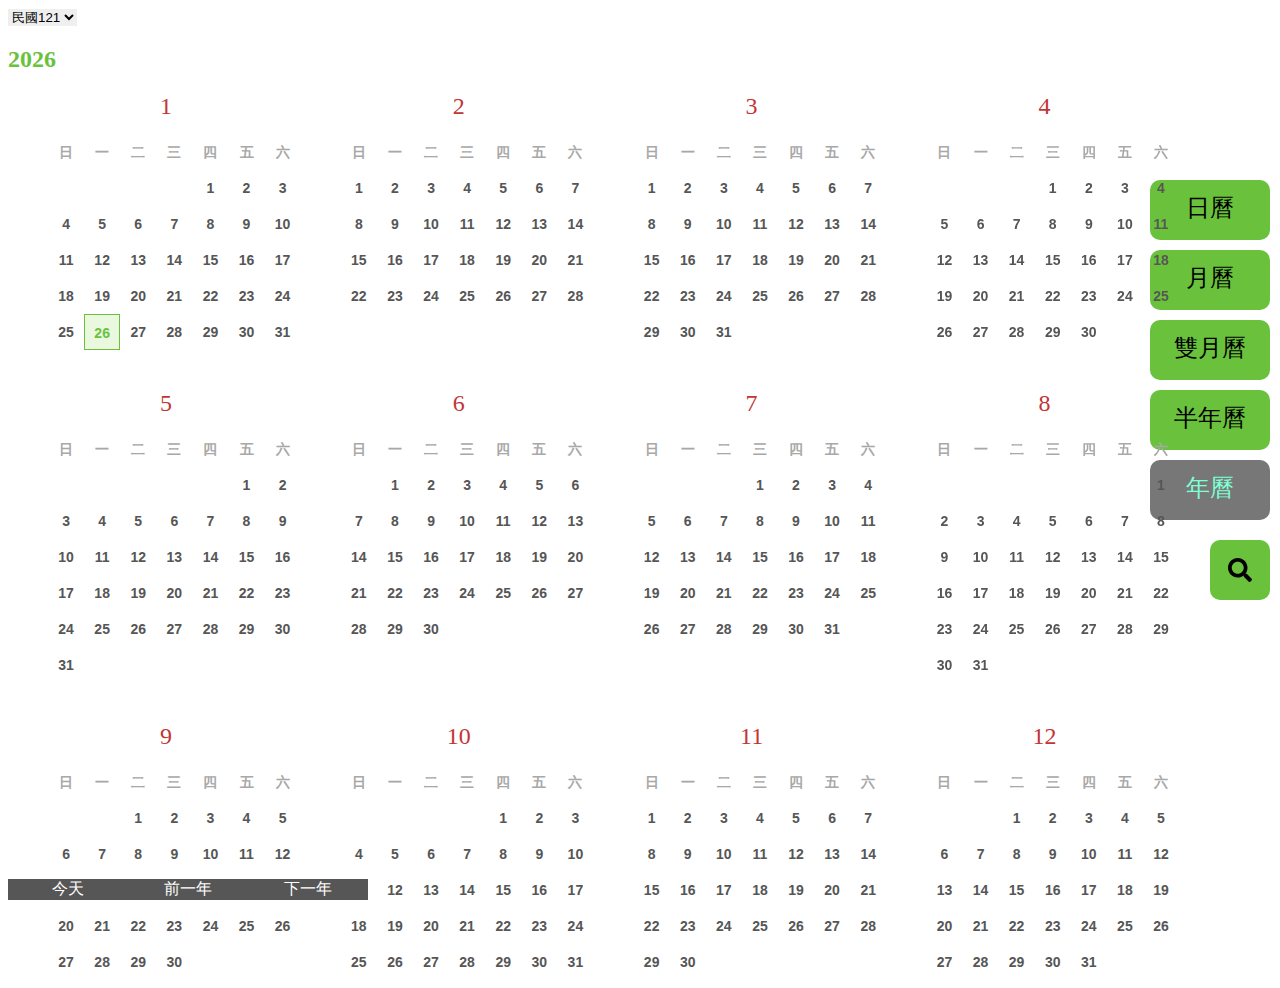
==== index.html @ 12a509c4 "Initial commit" ====
<!DOCTYPE html>
<html lang="en">

<head>
    <meta charset="UTF-8">
    <meta name="viewport" content="width=device-width, initial-scale=1.0">
    <meta http-equiv="X-UA-Compatible" content="ie=edge">

    <title>Document</title>
    <script src="jquery-3.3.1.min.js"></script>
    <style>
        .calendar {
            width: 100%;
            height: 100%;
            background: #fff;
            text-align: center;
        }

        .body-list ul {
            width: 100%;
            font-family: arial;
            font-weight: bold;
            font-size: 14px;
        }

        .body-list ul li {
            width: 14.28%;
            height: 36px;
            line-height: 36px;
            list-style-type: none;
            display: block;
            box-sizing: border-box;
            float: left;
            text-align: center;
        }

        .lightgrey {
            color: #a8a8a8;
            /*浅灰色*/
        }

        .darkgrey {
            color: #565656;
            /*深灰色*/
        }

        .green {
            color: #6ac13c;
            /*绿色*/
        }

        .greenbox {
            border: 1px solid #6ac13c;
            background: #e9f8df;
            /*浅绿色背景*/
        }

        select {
            border: 0px;

        }

        .title {
            display: flex;
            justify-content: space-between
        }

        .title_double {
            display: flex;
            justify-content: space-between
        }

        .title_half_year {
            display: flex;
            justify-content: space-between
        }

        .display_none {
            display: none !important;
        }

        .frame {
            height: 200px;
            width: 150px;
            background: #ccc;
        }

        .box_top {
            background: rgb(137, 137, 175);
            height: 20%;
            text-align: center;
            font-family: "微軟正黑體";
            cursor: pointer;

        }

        .box_top::before {
            content: '';
            display: inline-block;
            height: 100%;
            width: 0;
            vertical-align: middle;
        }

        .box_mid {
            height: 50%;
            text-align: center;
            font-size: 72px;
            font-family: "微軟正黑體";
            background: #b9b794;


        }

        .box_mid::before {
            content: '';
            display: inline-block;
            height: 100%;
            width: 0;
            vertical-align: middle;
        }

        .box_bottom {
            height: 30%;
            background: rgb(157, 177, 138);
            display: flex;
            justify-content: center;
            align-items: center;
            cursor: pointer;

        }

        .box_bottom img {
            height: 40px;
            cursor: pointer;

        }

        .close {
            display: none;
        }

        .pick {
            background: #565656;
            color: #fff;
        }

        .cannotuse {
            opacity: 0.1;
        }

        .shadowbox {
            position: absolute;
            top: 0;
            left: 0;
            background: #565656;
            width: 20px;
        }

        ul li {
            position: relative;
        }

        .btn {
            position: fixed;
            height: 60px;
            width: 120px;
            background: #6ac13c;
            text-align: center;
            border-radius: 10px;
            font-size: 24px;
            font-family: "微軟正黑體";
            cursor: pointer;
            right: 10px;


        }

        .btn::before {
            content: '';
            display: inline-block;
            height: 100%;
            width: 0;
            vertical-align: middle;

        }

        .btn_day {
            top: 180px;
        }

        .btn_month {
            top: 250px;
        }

        .btn_double_month {
            top: 320px
        }

        .btn_half_year {
            top: 390px
        }

        .btn_year {
            top: 460px
        }

        .flex {
            display: flex;
        }

        .btn_circle {
            border-radius: 50%;
            background: #879798;
            height: 30px;
            width: 30px;
            color: #fff;
            font-weight: 900;
            text-align: center;
            cursor: pointer;
        }

        .btn_circle::before {
            content: '';
            display: inline-block;
            height: 100%;
            width: 0;
            vertical-align: middle;

        }

        .on_selected {
            background: #777;
            color: aquamarine;
        }

        .font_bigger {
            font-size: 30px;
        }

        .flex_frame_year {
            display: grid;
            grid-template-columns: 20% 20% 20% 20%;
            grid-row-gap: 40px;
            /* 每列會有15px的間格 */
            grid-column-gap: 40px;
            /* 每行會有10px的間格 */
        }

        .flex_frame_half_year {
            display: grid;
            grid-template-columns: 25% 25% 25%;
            grid-row-gap: 40px;
            /* 每列會有15px的間格 */
            grid-column-gap: 40px;
            /* 每行會有10px的間格 */
        }

        .flex_frame_double_month {
            display: grid;
            grid-template-columns: 30% 30%;
            /* 每列會有15px的間格 */
            grid-column-gap: 40px;
            /* 每行會有10px的間格 */
        }

        .flex_frame_month {
            display: grid;
            grid-template-columns: 30%;
            grid-row-gap: 40px;
            /* 每列會有15px的間格 */
            grid-column-gap: 40px;
            /* 每行會有10px的間格 */
        }

        .function_area {
            position: fixed;
            bottom: 0;
        }

        a {
            width: 120px;
            display: block;
            float: left;
            background: #565656;
            text-align: center;
            text-decoration: none;
            color: #fff;
        }

        .frame {
            position: fixed;
            right: 10px;
            bottom: 0;

        }

        .month_style_all {
            display: block;
            margin-left: 25%;
            font-family: "微軟正黑體";
            font-size: 24px;
            color: rgb(194, 54, 54);
        }

        .btn img {
            display: block;
            position: absolute;
            top: 50%;
            left: 50%;
            height: 40%;
            transform: translate(-50%, -50%);

        }

        .btn_image {
            width: 60px;
            top: 60%;
        }
    </style>
</head>

<body>
    <div class="btn btn_day ">日曆</div>

    <div class="btn btn_month ">月曆</div>

    <div class="btn btn_double_month ">雙月曆</div>

    <div class="btn btn_half_year ">半年曆</div>

    <div class="btn btn_year on_selected">年曆</div>




    <div class="day_calendar close">
        <div class="day_year_output">1992</div>


        <div class="year_box flex">
            <div class="btn_circle prev_year_day">-</div>
            <div class="day_year font_bigger">1992</div>
            <div class="btn_circle next_year_day">+</div>

        </div>


        <div class="month_box flex">
            <div class="btn_circle prev_month_day">-</div>
            <div class="day_month font_bigger">12</div>
            <div class="btn_circle next_month_day">+</div>
        </div>
        <div class="day_box flex">
            <div class="btn_circle prev_day_day">-</div>
            <div class="day_date font_bigger">5</div>
            <div class="btn_circle next_day_day">+</div>
        </div>




        <div class="day_of_the_week">星期幾</div>




    </div>

    <div class="month_calendar close">
        <div class="title">
            <select id='myYear'></select>
            <select id='myMonth'></select>
            <h2 class="green small" id="calendar-year">Year</h2>


        </div>
        <div class="flex_frame_month">

            <div class="calendar">
                <div id="month_month_1" class="month_style_all">
                    1
                </div>
                <div class="body">
                    <div class="lightgrey body-list">
                        <ul>
                            <li>日</li>
                            <li>一</li>
                            <li>二</li>
                            <li>三</li>
                            <li>四</li>
                            <li>五</li>
                            <li>六</li>
                        </ul>
                    </div>
                    <div class="darkgrey body-list">
                        <ul id="days">
                        </ul>
                    </div>
                </div>
            </div>


        </div>
        <div class="function_area">
            <a href="" id="today">今天</a>

            <a href="" id="prev_week">前一週</a>
            <a href="" id="next_week">下一週</a>
            <a href="" id="prev">前一個月</a>
            <a href="" id="next">下一個月</a>
            <a href="" id="prev_year">前一年</a>
            <a href="" id="next_year">下一年</a>


        </div>


        <div class="frame">

            <div class="box_top">記數日期</div>

            <div class="box_mid cannotuse"></div>

            <div class="box_bottom cannotuse">
                <img src="trash-alt-solid.svg" alt="">
            </div>


        </div>


    </div>


    <div class="double_month_calendar close">


        <div class="title_double">
            <select id='myYear_double'></select>
            <select id='myMonth_double'></select>
            <h2 class="green small" id="calendar-year_double">Year</h2>


        </div>

        <div class="flex_frame_double_month">
            <div class="calendar">
                <div id="month_double_1" class="month_style_all">
                    1
                </div>
                <div class="body">
                    <div class="lightgrey body-list">
                        <ul>
                            <li>日</li>
                            <li>一</li>
                            <li>二</li>
                            <li>三</li>
                            <li>四</li>
                            <li>五</li>
                            <li>六</li>
                        </ul>
                    </div>
                    <div class="darkgrey body-list">
                        <ul id="days_double_1">
                        </ul>
                    </div>
                </div>
            </div>

            <div class="calendar">
                <div id="month_double_2" class="month_style_all">
                    1
                </div>
                <div class="body">
                    <div class="lightgrey body-list">
                        <ul>
                            <li>日</li>
                            <li>一</li>
                            <li>二</li>
                            <li>三</li>
                            <li>四</li>
                            <li>五</li>
                            <li>六</li>
                        </ul>
                    </div>
                    <div class="darkgrey body-list">
                        <ul id="days_double_2">
                        </ul>
                    </div>
                </div>
            </div>



        </div>



        <div class="function_area">
            <a href="" id="today_double">今天</a>


            <a href="" id="prev_double">前一個月</a>
            <a href="" id="next_double">下一個月</a>
            <a href="" id="prev_year_double">前一年</a>
            <a href="" id="next_year_double">下一年</a>
        </div>

    </div>












    <div class="half_year_calendar close">
        <div class="title_half_year">
            <select id='myYear_half_year'></select>
            <select id='myMonth_half_year'></select>
            <h2 class="green small" id="calendar-year_half_year">Year</h2>


        </div>

        <div class="flex_frame_half_year">
            <div class="btn btn_image">
                <img src="search-solid.svg" alt="">
            </div>
            <div class="calendar">
                <div id="month_half_years_1" class="month_style_all">
                    1
                </div>
                <div class="body">
                    <div class="lightgrey body-list">
                        <ul>
                            <li>日</li>
                            <li>一</li>
                            <li>二</li>
                            <li>三</li>
                            <li>四</li>
                            <li>五</li>
                            <li>六</li>
                        </ul>
                    </div>
                    <div class="darkgrey body-list">
                        <ul id="days_half_year_1">
                        </ul>
                    </div>
                </div>
            </div>

            <div class="calendar">
                <div id="month_half_years_2" class="month_style_all">
                    1
                </div>
                <div class="body">
                    <div class="lightgrey body-list">
                        <ul>
                            <li>日</li>
                            <li>一</li>
                            <li>二</li>
                            <li>三</li>
                            <li>四</li>
                            <li>五</li>
                            <li>六</li>
                        </ul>
                    </div>
                    <div class="darkgrey body-list">
                        <ul id="days_half_year_2">
                        </ul>
                    </div>
                </div>
            </div>
            <div class="calendar">
                <div id="month_half_years_3" class="month_style_all">
                    1
                </div>
                <div class="body">
                    <div class="lightgrey body-list">
                        <ul>
                            <li>日</li>
                            <li>一</li>
                            <li>二</li>
                            <li>三</li>
                            <li>四</li>
                            <li>五</li>
                            <li>六</li>
                        </ul>
                    </div>
                    <div class="darkgrey body-list">
                        <ul id="days_half_year_3">
                        </ul>
                    </div>
                </div>
            </div>
            <div class="calendar">
                <div id="month_half_years_4" class="month_style_all">
                    1
                </div>
                <div class="body">
                    <div class="lightgrey body-list">
                        <ul>
                            <li>日</li>
                            <li>一</li>
                            <li>二</li>
                            <li>三</li>
                            <li>四</li>
                            <li>五</li>
                            <li>六</li>
                        </ul>
                    </div>
                    <div class="darkgrey body-list">
                        <ul id="days_half_year_4">
                        </ul>
                    </div>
                </div>
            </div>
            <div class="calendar">
                <div id="month_half_years_5" class="month_style_all">
                    1
                </div>
                <div class="body">
                    <div class="lightgrey body-list">
                        <ul>
                            <li>日</li>
                            <li>一</li>
                            <li>二</li>
                            <li>三</li>
                            <li>四</li>
                            <li>五</li>
                            <li>六</li>
                        </ul>
                    </div>
                    <div class="darkgrey body-list">
                        <ul id="days_half_year_5">
                        </ul>
                    </div>
                </div>
            </div>
            <div class="calendar">
                <div id="month_half_years_6" class="month_style_all">
                    1
                </div>
                <div class="body">
                    <div class="lightgrey body-list">
                        <ul>
                            <li>日</li>
                            <li>一</li>
                            <li>二</li>
                            <li>三</li>
                            <li>四</li>
                            <li>五</li>
                            <li>六</li>
                        </ul>
                    </div>
                    <div class="darkgrey body-list">
                        <ul id="days_half_year_6">
                        </ul>
                    </div>
                </div>
            </div>


        </div>



        <div class="function_area">

            <a href="" id="today_half_year">今天</a>

            <a href="" id="prev_half_year">前一個月</a>
            <a href="" id="next_half_year">下一個月</a>
            <a href="" id="prev_year_half_year">前一年</a>
            <a href="" id="next_year_half_year">下一年</a>
        </div>


    </div>






    <div class="years_calendar ">
        <div class="btn btn_image">
            <img src="search-solid.svg" alt="">
        </div>
        <div class="title_years">
            <select id='myYear_years'></select>
            <h2 class="green small" id="calendar-year_years">Year</h2>


        </div>
        <div class="flex_frame_year">
            <div class="calendar">
                <div id="month_years_1" class="month_style_all">
                    1
                </div>
                <div class="body">
                    <div class="lightgrey body-list">
                        <ul>
                            <li>日</li>
                            <li>一</li>
                            <li>二</li>
                            <li>三</li>
                            <li>四</li>
                            <li>五</li>
                            <li>六</li>
                        </ul>
                    </div>
                    <div class="darkgrey body-list">
                        <ul id="days_years_1">
                        </ul>
                    </div>
                </div>
            </div>

            <div class="calendar">
                <div id="month_years_2" class="month_style_all">
                    2
                </div>
                <div class="body">
                    <div class="lightgrey body-list">
                        <ul>
                            <li>日</li>
                            <li>一</li>
                            <li>二</li>
                            <li>三</li>
                            <li>四</li>
                            <li>五</li>
                            <li>六</li>
                        </ul>
                    </div>
                    <div class="darkgrey body-list">
                        <ul id="days_years_2">
                        </ul>
                    </div>
                </div>
            </div>
            <div class="calendar">
                <div id="month_years_3" class="month_style_all">
                    3
                </div>
                <div class="body">
                    <div class="lightgrey body-list">
                        <ul>
                            <li>日</li>
                            <li>一</li>
                            <li>二</li>
                            <li>三</li>
                            <li>四</li>
                            <li>五</li>
                            <li>六</li>
                        </ul>
                    </div>
                    <div class="darkgrey body-list">
                        <ul id="days_years_3">
                        </ul>
                    </div>
                </div>
            </div>
            <div class="calendar">
                <div id="month_years_4" class="month_style_all">
                    4
                </div>
                <div class="body">
                    <div class="lightgrey body-list">
                        <ul>
                            <li>日</li>
                            <li>一</li>
                            <li>二</li>
                            <li>三</li>
                            <li>四</li>
                            <li>五</li>
                            <li>六</li>
                        </ul>
                    </div>
                    <div class="darkgrey body-list">
                        <ul id="days_years_4">
                        </ul>
                    </div>
                </div>
            </div>
            <div class="calendar">
                <div id="month_years_5" class="month_style_all">
                    5
                </div>
                <div class="body">
                    <div class="lightgrey body-list">
                        <ul>
                            <li>日</li>
                            <li>一</li>
                            <li>二</li>
                            <li>三</li>
                            <li>四</li>
                            <li>五</li>
                            <li>六</li>
                        </ul>
                    </div>
                    <div class="darkgrey body-list">
                        <ul id="days_years_5">
                        </ul>
                    </div>
                </div>
            </div>
            <div class="calendar">
                <div id="month_years_6" class="month_style_all">
                    6
                </div>
                <div class="body">
                    <div class="lightgrey body-list">
                        <ul>
                            <li>日</li>
                            <li>一</li>
                            <li>二</li>
                            <li>三</li>
                            <li>四</li>
                            <li>五</li>
                            <li>六</li>
                        </ul>
                    </div>
                    <div class="darkgrey body-list">
                        <ul id="days_years_6">
                        </ul>
                    </div>
                </div>
            </div>
            <div class="calendar">
                <div id="month_years_7" class="month_style_all">
                    7
                </div>
                <div class="body">
                    <div class="lightgrey body-list">
                        <ul>
                            <li>日</li>
                            <li>一</li>
                            <li>二</li>
                            <li>三</li>
                            <li>四</li>
                            <li>五</li>
                            <li>六</li>
                        </ul>
                    </div>
                    <div class="darkgrey body-list">
                        <ul id="days_years_7">
                        </ul>
                    </div>
                </div>
            </div>
            <div class="calendar">
                <div id="month_years_8" class="month_style_all">
                    8
                </div>
                <div class="body">
                    <div class="lightgrey body-list">
                        <ul>
                            <li>日</li>
                            <li>一</li>
                            <li>二</li>
                            <li>三</li>
                            <li>四</li>
                            <li>五</li>
                            <li>六</li>
                        </ul>
                    </div>
                    <div class="darkgrey body-list">
                        <ul id="days_years_8">
                        </ul>
                    </div>
                </div>
            </div>
            <div class="calendar">
                <div id="month_years_9" class="month_style_all">
                    9
                </div>
                <div class="body">
                    <div class="lightgrey body-list">
                        <ul>
                            <li>日</li>
                            <li>一</li>
                            <li>二</li>
                            <li>三</li>
                            <li>四</li>
                            <li>五</li>
                            <li>六</li>
                        </ul>
                    </div>
                    <div class="darkgrey body-list">
                        <ul id="days_years_9">
                        </ul>
                    </div>
                </div>
            </div>
            <div class="calendar">
                <div id="month_years_10" class="month_style_all">
                    10
                </div>
                <div class="body">
                    <div class="lightgrey body-list">
                        <ul>
                            <li>日</li>
                            <li>一</li>
                            <li>二</li>
                            <li>三</li>
                            <li>四</li>
                            <li>五</li>
                            <li>六</li>
                        </ul>
                    </div>
                    <div class="darkgrey body-list">
                        <ul id="days_years_10">
                        </ul>
                    </div>
                </div>
            </div>
            <div class="calendar">
                <div id="month_years_11" class="month_style_all">
                    11
                </div>
                <div class="body">
                    <div class="lightgrey body-list">
                        <ul>
                            <li>日</li>
                            <li>一</li>
                            <li>二</li>
                            <li>三</li>
                            <li>四</li>
                            <li>五</li>
                            <li>六</li>
                        </ul>
                    </div>
                    <div class="darkgrey body-list">
                        <ul id="days_years_11">
                        </ul>
                    </div>
                </div>
            </div>
            <div class="calendar">
                <div id="month_years_12" class="month_style_all">
                    12
                </div>
                <div class="body">
                    <div class="lightgrey body-list">
                        <ul>
                            <li>日</li>
                            <li>一</li>
                            <li>二</li>
                            <li>三</li>
                            <li>四</li>
                            <li>五</li>
                            <li>六</li>
                        </ul>
                    </div>
                    <div class="darkgrey body-list">
                        <ul id="days_years_12">
                        </ul>
                    </div>
                </div>
            </div>

        </div>
        <div class="function_area">


            <a href="" id="today_years">今天</a>

            <a href="" id="prev_year_years">前一年</a>
            <a href="" id="next_year_years">下一年</a>

        </div>

    </div>






















    <script>









































        var month_olympic = [31, 29, 31, 30, 31, 30, 31, 31, 30, 31, 30, 31];
        var month_normal = [31, 28, 31, 30, 31, 30, 31, 31, 30, 31, 30, 31];
        var month_name = ["January", "Febrary", "March", "April", "May", "June", "July", "Auguest", "September", "October", "November", "December"];
        var week_day = ["星期一", "星期二", "星期三", "星期四", "星期五", "星期六", "星期日"];
        var today_double = document.getElementById("today_double");

        var today = document.getElementById("today");
        var holder = document.getElementById("days");
        var holder_double_1 = document.getElementById("days_double_1");
        var holder_double_2 = document.getElementById("days_double_2");

        var today_half_year = document.getElementById("today_half_year");

        var today_years = document.getElementById("today_years");


        var holder_half_year_1 = document.getElementById("days_half_year_1");
        var holder_half_year_2 = document.getElementById("days_half_year_2");
        var holder_half_year_3 = document.getElementById("days_half_year_3");
        var holder_half_year_4 = document.getElementById("days_half_year_4");

        var holder_half_year_5 = document.getElementById("days_half_year_5");
        var holder_half_year_6 = document.getElementById("days_half_year_6");

        var holder_years_1 = document.getElementById("days_years_1");
        var holder_years_2 = document.getElementById("days_years_2");
        var holder_years_3 = document.getElementById("days_years_3");
        var holder_years_4 = document.getElementById("days_years_4");
        var holder_years_5 = document.getElementById("days_years_5");
        var holder_years_6 = document.getElementById("days_years_6");
        var holder_years_7 = document.getElementById("days_years_7");
        var holder_years_8 = document.getElementById("days_years_8");
        var holder_years_9 = document.getElementById("days_years_9");
        var holder_years_10 = document.getElementById("days_years_10");
        var holder_years_11 = document.getElementById("days_years_11");
        var holder_years_12 = document.getElementById("days_years_12");


        var prev = document.getElementById("prev");
        var next = document.getElementById("next");
        var next_year = document.getElementById("next_year");
        var prev_year = document.getElementById("prev_year");

        var prev_double = document.getElementById("prev_double");
        var next_double = document.getElementById("next_double");
        var next_year_double = document.getElementById("next_year_double");
        var prev_year_double = document.getElementById("prev_year_double");



        var prev_half_year = document.getElementById("prev_half_year");
        var next_half_year = document.getElementById("next_half_year");
        var next_year_half_year = document.getElementById("next_year_half_year");
        var prev_year_half_year = document.getElementById("prev_year_half_year");

        var next_year_years = document.getElementById("next_year_years");
        var prev_year_years = document.getElementById("prev_year_years");
        var array = []


        cyear_years
        var prev_week = document.getElementById("prev_week");
        var next_week = document.getElementById("next_week");
        var ctitle = document.getElementById("calendar-title");

        var cyear_double = document.getElementById("calendar-year_double");
        var cyear_years = document.getElementById("calendar-year_years");
        var cyear_half_year = document.getElementById("calendar-year_half_year");
        var cyear = document.getElementById("calendar-year");
        var firstDay = 0
        var totalDay_1 = 0
        var click_cut_prev = 70
        var click_cut_next = 111
        var calculation_function = false
        var my_date = new Date();
        var my_year = my_date.getFullYear();
        var my_month = my_date.getMonth();
        var my_day = my_date.getDate();
        var stage_val = 0



        Array.prototype.indexOf = function (val) {
            for (var i = 0; i < this.length; i++) {
                if (this[i] == val) return i;
            }
            return -1;
        };
        Array.prototype.remove = function (val) {
            var index = this.indexOf(val);
            if (index > -1) {
                this.splice(index, 1);
            }
        };

        $(".box_top").click(function () {
            if (calculation_function != true) {
                calculation_function = true
                $(".box_bottom").removeClass('cannotuse')
                $(".box_mid").removeClass('cannotuse')


            } else if (calculation_function) {
                calculation_function = false
                array = []
                $('.box_mid').text("")
                refreshDate();
                $(".box_bottom,.box_mid").addClass('cannotuse')


            }
            console.log(calculation_function)
        })


        var jiji = 0
        $("#days").on("click", ".uuu", function (e) {
            if (calculation_function == true) {
                console.log(e)
                console.log($("li").index(this))
                jiji = $("li").index(this) - 7
                array.push(jiji)
                console.log(array)
                refreshDate();
                for (i = 0; i < array.length; i++) {
                    $(`#days li:eq(${array[i]})`).addClass("pick")
                    $(`#days li:eq(${array[i]})`).append(`<div class="shadowbox">${i + 1}</div>`)

                    $(`#days li:eq(${array[i]})`).removeClass("uuu")

                }
                $('.box_mid').text(array.length)
                console.log(array)




            } else {
                console.log("nothings")
            }

        })

        $("#days").on("click", ".pick", function (e) {
            if (calculation_function == true) {

                console.log(e)
                console.log($("li").index(this))
                let jiji = $("li").index(this) - 7
                array.remove(jiji)

                console.log(array)
                $(this).addClass("uuu")
                $(this).removeClass('pick')
                $(this).children(".shadowbox").remove()
                for (i = 0; i < array.length; i++) {
                    $(`#days li:eq(${array[i]})`).append(`<div class="shadowbox">${i + 1}</div>`)

                }

                $('.box_mid').text(array.length)

                $(this).children(".shadowbox").remove()
                console.log(array)




            } else {
                console.log("nothings")
            }

        })



        $(".box_bottom").click(function () {
            if (calculation_function == true) {
                array = []
                $('.box_mid').text("0")
                refreshDate();


            } else {
                console.log("nothings")
            }
        })





        function dayStart(month, year) {
            var tmpDate = new Date(year, month, 1);
            return (tmpDate.getDay());
        }
        //獲取某年某月第一天星期幾
        function daysMonth(month, year) {
            var tmp = year % 4;
            if (tmp == 0) {
                return (month_olympic[month]);
            } else {
                return (month_normal[month]);
            }
        }
        //計算是否為閏年

        function refreshDate() {
            var str = "";
            var lastDay = ""
            if (my_month == 0) {
                lastDay = daysMonth(11, my_year - 1)
            } else {
                lastDay = daysMonth(my_month - 1, my_year)
            }
            var lastDay_week = ""
            if (my_month == 0) {
                lastDay_week = dayStart(11, my_year - 1)
            } else {
                lastDay_week = dayStart(my_month - 1, my_year)
            }


            var NextDay = ""
            if (my_month == 11) {
                NextDay = dayStart(0, my_year + 1)
            } else {
                NextDay = dayStart(my_month + 1, my_year)
            }
            var NextDay_week = ""
            if (my_month == 11) {
                NextDay_week = daysMonth(11, my_year + 1)
            } else {
                NextDay_week = daysMonth(my_month + 1, my_year)
            }


            $("#month_month_1").text(my_month + 1)

            console.log(NextDay)
            var totalDay = daysMonth(my_month, my_year); //獲得該月總天數
            firstDay = dayStart(my_month, my_year); //獲得該月第一天星期幾
            var myclass;
            console.log(firstDay)
            for (var i = 0; i < 42; i++) {
                str += "<li class='lightgrey uuu'>" + "</li>"
            }
            for (var i = 0; i < lastDay_week; i++) {
                str += "<li class='lightgrey uuu'  >" + "</li>"
            }
            for (var i = 0; i < lastDay; i++) {
                str += "<li class='lightgrey uuu' >" + (i + 1) + "</li>"; //在起始日之前塞入日期
            }
            for (var i = 1; i <= totalDay; i++) {
                if ((i < my_day && my_year == my_date.getFullYear() && my_month == my_date.getMonth()) ||
                    my_year < my_date.getFullYear() || (my_year == my_date.getFullYear() && my_month < my_date.getMonth())) {
                    myclass = " class='darkgrey uuu'  "; //該日期在當日之前為淺灰色
                } else if (i == my_day && my_year == my_date.getFullYear() && my_month == my_date.getMonth()) {
                    myclass = " class='darkgrey green greenbox uuu'  "; //當天日期框起來
                } else {
                    myclass = " class='darkgrey uuu' "; //當日期在今天之後實體顯示
                }
                str += "<li" + myclass + ">" + i + "</li>"; //創建日期截點
            }

            holder.innerHTML = str; //設置日期顯示
            lis = document.getElementById('days').getElementsByTagName('li').length;

            for (var i = 0; i < NextDay_week; i++) {
                str += "<li class='lightgrey uuu' >" + (i + 1) + "</li>"; //在起始日之前塞入日期
            }

            holder.innerHTML = str;
            console.log(lis)
            // ctitle.innerHTML = month_name[my_month]; //設置英文月份顯示
            cyear.innerHTML = my_year; //設置年分顯示
            $(`#days li:lt(${click_cut_prev})`).addClass("display_none")

            $(`#days li:gt(${click_cut_next})`).addClass("display_none")


        }
        refreshDate(); //執行函數


        $("ul").on("click", "li", function () {
            $(this).addClass('green greenbox')
            $("li").not(this).removeClass("green greenbox")
            console.log($(this).text() + "裊裊")
            stage_val = $(this).text()
        })


        console.log(my_year)


        today.onclick = function (e) {
            e.preventDefault();
            click_cut_prev = 70
            click_cut_next = 111
            my_date = new Date();
            my_year = my_date.getFullYear();
            my_month = my_date.getMonth();
            my_day = my_date.getDate();
            stage_val = my_day
            refreshDate();
            obj_myYear.options[my_year - 1970].selected = true;
            obj_myMonth.options[my_month].selected = true;
            array = []
            $('.box_mid').text("0")


        }

        prev_year.onclick = function (e) {
            e.preventDefault();
            click_cut_prev = 70
            click_cut_next = 111
            my_year--;
            array = []
            $('.box_mid').text("0")



            refreshDate();
            obj_myYear.options[my_year - 1970].selected = true;
            obj_myMonth.options[my_month].selected = true;


        }
        next_year.onclick = function (e) {
            e.preventDefault();
            click_cut_prev = 70
            click_cut_next = 111
            my_year++;
            array = []
            $('.box_mid').text("0")

            refreshDate();
            obj_myYear.options[my_year - 1970].selected = true;
            obj_myMonth.options[my_month].selected = true;
        }

        prev.onclick = function (e) {
            e.preventDefault();
            click_cut_prev = 70
            click_cut_next = 111
            my_month--;
            if (my_month < 0) {
                my_year--;
                my_month = 11;
            }
            array = []
            $('.box_mid').text("0")
            refreshDate();
            obj_myYear.options[my_year - 1970].selected = true;
            obj_myMonth.options[my_month].selected = true;


        }
        next.onclick = function (e) {
            e.preventDefault();
            click_cut_prev = 70
            click_cut_next = 111
            my_month++;

            if (my_month > 11) {
                my_year++;
                my_month = 0;
            }
            array = []
            $('.box_mid').text("0")
            refreshDate();
            obj_myYear.options[my_year - 1970].selected = true;
            obj_myMonth.options[my_month].selected = true;
        }

        prev_week.onclick = function (e) {
            e.preventDefault();
            if (click_cut_prev - 7 <= 0) {
                click_cut_prev = 0
                click_cut_next = 41
            } else {
                click_cut_prev -= 7
                click_cut_next -= 7
            }

            console.log(click_cut_prev)
            console.log(click_cut_next)

            refreshDate();
            for (i = 0; i < array.length; i++) {
                $(`#days li:eq(${array[i]})`).addClass("pick")
                $(`#days li:eq(${array[i]})`).removeClass("uuu")
                $(`#days li:eq(${array[i]})`).append(`<div class="shadowbox">${i + 1}</div>`)


            }


        }
        next_week.onclick = function (e) {


            e.preventDefault();
            if (click_cut_next + 7 > 174) {
                click_cut_prev
                click_cut_next = 174
            } else {
                click_cut_prev += 7
                click_cut_next += 7
            }


            console.log(click_cut_prev)
            console.log(click_cut_next)

            refreshDate();
            for (i = 0; i < array.length; i++) {
                $(`#days li:eq(${array[i]})`).addClass("pick")
                $(`#days li:eq(${array[i]})`).removeClass("uuu")
                $(`#days li:eq(${array[i]})`).append(`<div class="shadowbox">${i + 1}</div>`)


            }






        }


        //設定年份的選擇
        var myDate = new Date();
        var startYear = myDate.getFullYear() - 1911 - 50;//起始年份
        var endYear = myDate.getFullYear() - 1911 + 50;//結束年份
        var myMonth = myDate.get
        var obj_myYear = document.getElementById('myYear')
        for (var i = startYear; i <= endYear; i++) {
            obj_myYear.options.add(new Option("民國" + i));
        }
        obj_myYear.options[my_year - 1970].selected = true;

        var obj_myMonth = document.getElementById('myMonth')
        for (var i = 1; i < 13; i++) {
            obj_myMonth.options.add(new Option(i))
        }
        obj_myMonth.options[my_month].selected = true;



        $(".title").on("change", "#myYear", function () {
            my_year = parseInt($("#myYear").val().replace("民國", "")) + 1911
            console.log(my_year)
            click_cut_prev = 70
            click_cut_next = 111
            refreshDate();
        })
        $(".title").on("change", "#myMonth", function () {
            my_month = parseInt($("#myMonth").val()) - 1
            console.log("月" + my_month)
            click_cut_prev = 70
            click_cut_next = 111
            refreshDate();
        })




        $(".btn_day").click(function () {
            $(this).addClass('on_selected')
            $(".btn").not(this).removeClass('on_selected')

            $(".day_calendar").removeClass('close')
            $(".month_calendar").addClass('close')
            $('.double_month_calendar').addClass('close')
            $(".half_year_calendar").addClass('close')
            $('.years_calendar').addClass('close')

            my_month = parseInt($("#myMonth").val()) - 1
            my_year = parseInt($("#myYear").val().replace("民國", "")) + 1911
            if (stage_val == 0) {
                my_day
            } else {
                my_day = stage_val

            }
            refreshDateDay()
            $('.day_year').text("民國" + (my_year - 1911) + "年")
            $('.day_month').text(my_month + 1)
            $('.day_date').text(my_day)
        })

        $(".btn_month").click(function () {
            $(this).addClass('on_selected')
            $(".btn").not(this).removeClass('on_selected')
            $(".day_calendar").addClass('close')
            $('.double_month_calendar').addClass('close')
            $(".month_calendar").removeClass('close')
            $(".half_year_calendar").addClass('close')
            $('.years_calendar').addClass('close')

            refreshDate(); //執行函數

        })

        $(".btn_double_month").click(function () {
            $(this).addClass('on_selected')
            $(".btn").not(this).removeClass('on_selected')
            $(".day_calendar").addClass('close')
            $('.double_month_calendar').removeClass('close')
            $(".month_calendar").addClass('close')
            $('.years_calendar').addClass('close')

            $(".half_year_calendar").addClass('close')

        })
        $('.btn_half_year').click(function () {
            $(this).addClass('on_selected')
            $(".btn").not(this).removeClass('on_selected')
            $(".day_calendar").addClass('close')
            $('.half_year_calendar').removeClass('close')
            $(".month_calendar").addClass('close')
            $('.double_month_calendar').addClass('close')
            $('.years_calendar').addClass('close')


            $(".btn_image img").attr("src", "search-solid.svg")
            $('.flex_frame_half_year ').css("gridTemplateColumns", "25% 25% 25%")
            $(".btn_image").removeClass("on_selected")


            setTimeout(function () {
                $(".btn_image").removeClass('undo')

            }, 200)


        })
        $(".btn_year").click(function () {
            $(this).addClass('on_selected')
            $(".btn").not(this).removeClass('on_selected')
            $(".day_calendar").addClass('close')
            $('.years_calendar').removeClass('close')
            $(".month_calendar").addClass('close')
            $('.double_month_calendar').addClass('close')
            $('.half_year_calendar').addClass('close')






            $(".years_calendar .btn_image img").attr("src", "search-solid.svg")
            $('.flex_frame_year ').css("gridTemplateColumns", "20% 20% 20% 20%")
            $('.flex_frame_year').css("gridTemplateRows", "40% 40%")

            $(".years_calendar .btn_image").removeClass("on_selected")


            setTimeout(function () {
                $(".years_calendar .btn_image").removeClass('undo')

            }, 200)





        })

        $('.years_calendar .btn_image').click(
            function () {
                $(".years_calendar .btn_image img").attr("src", "undo-alt-solid.svg")
                $('.flex_frame_year').css("gridTemplateColumns", "30% 30%")
                $('.flex_frame_year').css("gridTemplateRows", "20% 20%")
                $(".years_calendar .btn_image").addClass("on_selected")
                setTimeout(function () {
                    $(".years_calendar .btn_image").addClass('undo')

                }, 200)
            })
        $('.flex_frame_half_year .btn_image').click(
            function () {
                $(".flex_frame_half_year .btn_image img").attr("src", "undo-alt-solid.svg")
                $('.flex_frame_half_year ').css("gridTemplateColumns", "30% 30%")
                $('.flex_frame_half_year ').css("gridTemplateRows", "40% 40%")
                $(".flex_frame_half_year .btn_image").addClass("on_selected")
                setTimeout(function () {
                    $(".btn_image").addClass('undo')

                }, 200)
            })



        $('.flex_frame_half_year').on("click", ".undo", function () {
            $(".btn_image img").attr("src", "search-solid.svg")
            $('.flex_frame_half_year ').css("gridTemplateColumns", "25% 25% 25%")
            $(".btn_image").removeClass("on_selected")


            setTimeout(function () {
                $(".btn_image").removeClass('undo')

            }, 200)
        })
        $('.years_calendar').on("click", ".undo", function () {
            $(".years_calendar .btn_image img").attr("src", "search-solid.svg")
            $('.flex_frame_year ').css("gridTemplateColumns", "20% 20% 20% 20%")
            $('.flex_frame_year').css("gridTemplateRows", "40% 40%")

            $(".years_calendar .btn_image").removeClass("on_selected")


            setTimeout(function () {
                $(".years_calendar .btn_image").removeClass('undo')

            }, 200)
        })
        // grid-template-columns: 25% 25% 25%;


        $('.day_year').text("民國" + (my_year - 1911) + "年")
        $('.day_month').text(my_month + 1)
        $('.day_date').text(my_day)








        function refreshDateDay() {
            var str_day = "";



            totalDay_1 = daysMonth(my_month, my_year); //獲得該月總天數
            var firstDay_1 = dayStart(my_month, my_year); //獲得該月第一天星期幾
            console.log(firstDay_1 + "jijji")

            var what_day = 31

            my_day = parseInt(my_day)
            console.log((what_day - 1) % 7 + firstDay_1)


            // for (var i = 1; i <= totalDay_1; i++) {
            //     if (i == my_day && my_year == my_date.getFullYear() && my_month == my_date.getMonth()) {
            what_day = my_day + (firstDay_1 - 2)
            //     }
            //     ; //創建日期截點
            // }
            // console.log(what_day%7)
            console.log(my_day + "kokokokokoo")
            holder.innerHTML = str_day; //設置日期顯示

            if (my_day > totalDay_1) {
                console.log("fkfkfkfk")
                my_day = totalDay_1
                what_day = my_day + (firstDay_1 - 2)

            }
            console.log(what_day)

            $(".day_year_output").text(my_year)
            $(".day_of_the_week").text(week_day[(what_day) % 7])

        }
        refreshDateDay(); //執行函數

        //年

        $(".prev_year_day").click(function () {
            my_year--
            refreshDateDay(); //執行函數
            $('.day_year').text("民國" + (my_year - 1911) + "年")
            $('.day_month').text(my_month + 1)
            $('.day_date').text(my_day)

        })
        $(".next_year_day").click(function () {
            my_year++
            refreshDateDay(); //執行函數
            $('.day_year').text("民國" + (my_year - 1911) + "年")
            $('.day_month').text(my_month + 1)
            $('.day_date').text(my_day)
        })


        //月


        $('.prev_month_day').click(function () {
            my_month--
            if (my_month < 0) {
                my_year--;
                my_month = 11;
            }

            refreshDateDay(); //執行函數

            console.log(my_day + "猜猜我4誰")
            console.log(totalDay_1 + "猜猜我4誰")

            $('.day_year').text("民國" + (my_year - 1911) + "年")
            $('.day_month').text(my_month + 1)
            $('.day_date').text(my_day)
        })
        $('.next_month_day').click(function () {
            my_month++
            if (my_month > 11) {
                my_year++;
                my_month = 0;
            }
            refreshDateDay(); //執行函數
            if (my_day > totalDay_1) {
                console.log("fkfkfkfk")
            }
            $('.day_year').text("民國" + (my_year - 1911) + "年")
            $('.day_month').text(my_month + 1)
            $('.day_date').text(my_day)
        })


        //日

        $('.prev_day_day').click(function () {
            my_day--

            if (my_day < 1) {
                my_month--

                if (my_month < 0) {
                    my_year--;
                    my_month = 11;
                }
                var totalDay_2 = daysMonth(my_month, my_year); //獲得該月總天數
                my_day = totalDay_2
            }
            refreshDateDay(); //執行函數

            $('.day_year').text("民國" + (my_year - 1911) + "年")
            $('.day_month').text(my_month + 1)
            $('.day_date').text(my_day)

        })
        $('.next_day_day').click(function () {
            my_day++
            if (my_day > totalDay_1) {
                my_month++
                if (my_month > 11) {
                    my_year++;
                    my_month = 0;
                }
                my_day = 1
                console.log("true")
            }
            refreshDateDay(); //執行函數

            $('.day_year').text("民國" + (my_year - 1911) + "年")
            $('.day_month').text(my_month + 1)
            $('.day_date').text(my_day)

        })








        //雙月曆





        var month_select_double = ["1-2月", "2-3月", "3-4月", "4-5月", "5-6月", "6-7月", "7-8月", "8-9月", "9-10月", "10-11月", "11-12月", "12-1月"]




        var myDate = new Date();
        var startYear_double = myDate.getFullYear() - 1911 - 50;//起始年份
        var endYear_double = myDate.getFullYear() - 1911 + 50;//結束年份
        var obj_myYear_double = document.getElementById('myYear_double')
        for (var i = startYear; i <= endYear; i++) {
            obj_myYear_double.options.add(new Option("民國" + i));
        }
        obj_myYear_double.options[my_year - 1970].selected = true;

        var obj_myMonth_double = document.getElementById('myMonth_double')
        for (var i = 0; i < 12; i++) {
            obj_myMonth_double.options.add(new Option(month_select_double[i]))
        }
        obj_myMonth_double.options[my_month].selected = true;
















        function refreshDateDouble() {
            var str_double_1 = "";
            var str_double_2 = "";

            var lastDay = ""
            if (my_month == 0) {
                lastDay = daysMonth(11, my_year - 1)
            } else {
                lastDay = daysMonth(my_month - 1, my_year)
            }
            var lastDay_week = ""
            if (my_month == 0) {
                lastDay_week = dayStart(11, my_year - 1)
            } else {
                lastDay_week = dayStart(my_month - 1, my_year)
            }


            var NextDay_double = ""
            if (my_month == 11) {
                NextDay_double = dayStart(0, my_year + 1)
                $('#month_double_2').text(1)

            } else {
                NextDay_double = dayStart(my_month + 1, my_year)
                $('#month_double_2').text(my_month + 2)

            }
            var NextDay_double_month = ""
            if (my_month == 11) {
                NextDay_double_month = daysMonth(11, my_year + 1)
            } else {
                NextDay_double_month = daysMonth(my_month + 1, my_year)
            }


            $('#month_double_1').text(my_month + 1)

            var totalDay_double = daysMonth(my_month, my_year); //獲得該月總天數
            firstDay_double = dayStart(my_month, my_year); //獲得該月第一天星期幾
            for (var i = 0; i < firstDay_double; i++) {
                str_double_1 += "<li class='lightgrey uuu' >" + "</li>"; //在起始日之前塞入日期
            }

            for (var i = 1; i <= totalDay_double; i++) {
                if ((i < my_day && my_year == my_date.getFullYear() && my_month == my_date.getMonth()) ||
                    my_year < my_date.getFullYear() || (my_year == my_date.getFullYear() && my_month < my_date.getMonth())) {
                    myclass = " class='darkgrey uuu'  "; //該日期在當日之前為淺灰色
                } else if (i == my_day && my_year == my_date.getFullYear() && my_month == my_date.getMonth()) {
                    myclass = " class='darkgrey green greenbox uuu'  "; //當天日期框起來
                } else {
                    myclass = " class='darkgrey uuu' "; //當日期在今天之後實體顯示
                }
                str_double_1 += "<li" + myclass + ">" + i + "</li>"; //創建日期截點
            }



            for (var i = 0; i < NextDay_double; i++) {
                str_double_2 += "<li class='lightgrey uuu' >" + "</li>"; //在起始日之前塞入日期
            }

            for (var i = 1; i <= NextDay_double_month; i++) {
                if ((i < my_day && my_year == my_date.getFullYear() && my_month == my_date.getMonth()) ||
                    my_year < my_date.getFullYear() || (my_year == my_date.getFullYear() && my_month < my_date.getMonth())) {
                    myclass = " class='darkgrey uuu'  "; //該日期在當日之前為淺灰色
                } else if (i == my_day && my_year == my_date.getFullYear() && my_month == my_date.getMonth()) {
                    myclass = " class='darkgrey uuu'  "; //當天日期框起來
                } else {
                    myclass = " class='darkgrey uuu' "; //當日期在今天之後實體顯示
                }
                str_double_2 += "<li" + myclass + ">" + i + "</li>"; //創建日期截點
            }






            cyear_double.innerHTML = my_year





            holder_double_1.innerHTML = str_double_1; //設置日期顯示
            holder_double_2.innerHTML = str_double_2; //設置日期顯示

            // ctitle.innerHTML = month_name[my_month]; //設置英文月份顯示


        }
        refreshDateDouble(); //執行函數




        $(".title_double").on("change", "#myYear_double", function () {
            my_year = parseInt($("#myYear_double").val().replace("民國", "")) + 1911
            console.log(my_year)
            refreshDateDouble();
        })
        $(".title_double").on("change", "#myMonth_double", function () {
            my_month = parseInt($("#myMonth_double").val()) - 1
            console.log("月" + my_month)

            refreshDateDouble();
        })



        today_double.onclick = function (e) {
            e.preventDefault();

            my_date = new Date();
            my_year = my_date.getFullYear();
            my_month = my_date.getMonth();
            my_day = my_date.getDate();
            stage_val = my_day
            refreshDateDouble();

            obj_myYear_double.options[my_year - 1970].selected = true;
            obj_myMonth_double.options[my_month].selected = true;


        }

        prev_year_double.onclick = function (e) {
            e.preventDefault();

            my_year--;

            refreshDateDouble();

            obj_myYear_double.options[my_year - 1970].selected = true;
            obj_myMonth_double.options[my_month].selected = true;


        }
        next_year_double.onclick = function (e) {
            e.preventDefault();

            my_year++;


            refreshDateDouble();

            obj_myYear_double.options[my_year - 1970].selected = true;
            obj_myMonth_double.options[my_month].selected = true;
        }

        prev_double.onclick = function (e) {
            e.preventDefault();

            my_month--;
            if (my_month < 0) {
                my_year--;
                my_month = 11;
            }
            refreshDateDouble();

            obj_myYear_double.options[my_year - 1970].selected = true;
            obj_myMonth_double.options[my_month].selected = true;


        }
        next_double.onclick = function (e) {
            e.preventDefault();

            my_month++;

            if (my_month > 11) {
                my_year++;
                my_month = 0;
            }
            refreshDateDouble();

            obj_myYear_double.options[my_year - 1970].selected = true;
            obj_myMonth_double.options[my_month].selected = true;
        }



        //以下為半年曆




        function refreshDatehalf_year() {
            var str_half_year_1 = "";
            var str_half_year_2 = "";
            var str_half_year_3 = "";
            var str_half_year_4 = "";
            var str_half_year_5 = "";
            var str_half_year_6 = "";


            var str_half_year_month_1 = "";
            var str_half_year_month_2 = "";
            var str_half_year_month_3 = "";
            var str_half_year_month_4 = "";
            var str_half_year_month_5 = "";
            var str_half_year_month_6 = "";

            var lastDay = ""
            if (my_month == 0) {
                lastDay = daysMonth(11, my_year - 1)
            } else {
                lastDay = daysMonth(my_month - 1, my_year)
            }
            var lastDay_week = ""
            if (my_month == 0) {
                lastDay_week = dayStart(11, my_year - 1)
            } else {
                lastDay_week = dayStart(my_month - 1, my_year)
            }


            var NextDay_half_year = ""
            if (my_month == 11) {
                str_half_year_month_1 = 1

                NextDay_half_year = dayStart(0, my_year + 1)
            } else {
                str_half_year_month_1 = my_month + 2
                NextDay_half_year = dayStart(my_month + 1, my_year)
            }
            var NextDay_half_year_month = ""
            if (my_month == 11) {

                NextDay_half_year_month = daysMonth(0, my_year + 1)
            } else {
                NextDay_half_year_month = daysMonth(my_month + 1, my_year)
            }



            //FIX月數跳躍問題


            var Next_2_Day_half_year = ""

            if (my_month == 11) {
                str_half_year_month_2 = 2
                Next_2_Day_half_year = dayStart(1, my_year + 1)
            } else if (my_month == 10) {
                str_half_year_month_2 = 1
                Next_2_Day_half_year = dayStart(0, my_year + 1)
            } else {
                str_half_year_month_2 = my_month + 3
                Next_2_Day_half_year = dayStart(my_month + 2, my_year)
            }
            var NextDay_2_Day_half_year_month = ""
            if (my_month == 11) {
                NextDay_2_Day_half_year_month = daysMonth(1, my_year + 1)
            } else if (my_month == 10) {
                NextDay_2_Day_half_year_month = daysMonth(0, my_year + 1)
            }
            else {
                NextDay_2_Day_half_year_month = daysMonth(my_month + 2, my_year)
            }










            var Next_3_Day_half_year = ""
            if (my_month == 11) {
                str_half_year_month_3 = 3
                Next_3_Day_half_year = dayStart(2, my_year + 1)
            } else if (my_month == 9) {
                str_half_year_month_3 = 1
                Next_3_Day_half_year = dayStart(0, my_year + 1)
            } else if (my_month == 10) {
                str_half_year_month_3 = 2

                Next_3_Day_half_year = dayStart(1, my_year + 1)
            } else {
                str_half_year_month_3 = my_month + 4

                Next_3_Day_half_year = dayStart(my_month + 3, my_year)
            }
            var NextDay_3_Day_half_year_month = ""
            if (my_month == 11) {
                NextDay_3_Day_half_year_month = daysMonth(2, my_year + 1)
            } else if (my_month == 9) {
                NextDay_3_Day_half_year_month = daysMonth(0, my_year + 1)

            } else if (my_month == 10) {
                NextDay_3_Day_half_year_month = daysMonth(1, my_year + 1)

            } else {
                NextDay_3_Day_half_year_month = daysMonth(my_month + 3, my_year)
            }



            var Next_4_Day_half_year = ""
            if (my_month == 11) {
                str_half_year_month_4 = 4

                Next_4_Day_half_year = dayStart(3, my_year + 1)
            } else if (my_month == 8) {
                Next_4_Day_half_year = dayStart(0, my_year + 1)
                str_half_year_month_4 = 1

            } else if (my_month == 9) {
                Next_4_Day_half_year = dayStart(1, my_year + 1)
                str_half_year_month_4 = 2

            } else if (my_month == 10) {
                Next_4_Day_half_year = dayStart(2, my_year + 1)
                str_half_year_month_4 = 3

            }
            else {
                str_half_year_month_4 = my_month + 5

                Next_4_Day_half_year = dayStart(my_month + 4, my_year)
            }
            var NextDay_4_Day_half_year_month = ""
            if (my_month == 11) {


                NextDay_4_Day_half_year_month = daysMonth(3, my_year + 1)
            } else if (my_month == 8) {
                NextDay_4_Day_half_year_month = daysMonth(0, my_year + 1)

            } else if (my_month == 9) {
                NextDay_4_Day_half_year_month = daysMonth(1, my_year + 1)

            } else if (my_month == 10) {
                NextDay_4_Day_half_year_month = daysMonth(2, my_year + 1)

            } else {
                NextDay_4_Day_half_year_month = daysMonth(my_month + 4, my_year)
            }






            var Next_5_Day_half_year = ""
            if (my_month == 11) {
                str_half_year_month_5 = 5

                Next_5_Day_half_year = dayStart(4, my_year + 1)
            } else if (my_month == 7) {
                Next_5_Day_half_year = dayStart(0, my_year + 1)
                str_half_year_month_5 = 1

            } else if (my_month == 8) {
                Next_5_Day_half_year = dayStart(1, my_year + 1)
                str_half_year_month_5 = 2

            } else if (my_month == 9) {
                Next_5_Day_half_year = dayStart(2, my_year + 1)
                str_half_year_month_5 = 3

            } else if (my_month == 10) {
                Next_5_Day_half_year = dayStart(3, my_year + 1)
                str_half_year_month_5 = 4


            } else {
                str_half_year_month_5 = my_month + 6

                Next_5_Day_half_year = dayStart(my_month + 5, my_year)
            }
            var NextDay_5_Day_half_year_month = ""
            if (my_month == 11) {

                NextDay_5_Day_half_year_month = daysMonth(4, my_year + 1)
            } else if (my_month == 7) {
                NextDay_5_Day_half_year_month = daysMonth(0, my_year + 1)

            } else if (my_month == 8) {
                NextDay_5_Day_half_year_month = daysMonth(1, my_year + 1)

            } else if (my_month == 9) {
                NextDay_5_Day_half_year_month = daysMonth(2, my_year + 1)

            } else if (my_month == 10) {
                NextDay_5_Day_half_year_month = daysMonth(3, my_year + 1)

            } else {
                NextDay_5_Day_half_year_month = daysMonth(my_month + 5, my_year)
            }









            var totalDay_half_year = daysMonth(my_month, my_year); //獲得該月總天數
            firstDay_half_year = dayStart(my_month, my_year); //獲得該月第一天星期幾
            for (var i = 0; i < firstDay_half_year; i++) {
                str_half_year_1 += "<li class='lightgrey uuu' >" + "</li>"; //在起始日之前塞入日期
            }

            for (var i = 1; i <= totalDay_half_year; i++) {
                if ((i < my_day && my_year == my_date.getFullYear() && my_month == my_date.getMonth()) ||
                    my_year < my_date.getFullYear() || (my_year == my_date.getFullYear() && my_month < my_date.getMonth())) {
                    myclass = " class='darkgrey uuu'  "; //該日期在當日之前為淺灰色
                } else if (i == my_day && my_year == my_date.getFullYear() && my_month == my_date.getMonth()) {
                    myclass = " class='darkgrey green greenbox uuu'  "; //當天日期框起來
                } else {
                    myclass = " class='darkgrey uuu' "; //當日期在今天之後實體顯示
                }
                str_half_year_1 += "<li" + myclass + ">" + i + "</li>"; //創建日期截點
            }



            for (var i = 0; i < NextDay_half_year; i++) {
                str_half_year_2 += "<li class='lightgrey uuu' >" + "</li>"; //在起始日之前塞入日期
            }

            for (var i = 1; i <= NextDay_half_year_month; i++) {
                if ((i < my_day && my_year == my_date.getFullYear() && my_month == my_date.getMonth()) ||
                    my_year < my_date.getFullYear() || (my_year == my_date.getFullYear() && my_month < my_date.getMonth())) {
                    myclass = " class='darkgrey uuu'  "; //該日期在當日之前為淺灰色
                } else if (i == my_day && my_year == my_date.getFullYear() && my_month == my_date.getMonth()) {
                    myclass = " class='darkgrey uuu'  "; //當天日期框起來
                } else {
                    myclass = " class='darkgrey uuu' "; //當日期在今天之後實體顯示
                }
                str_half_year_2 += "<li" + myclass + ">" + i + "</li>"; //創建日期截點
            }





            for (var i = 0; i < Next_2_Day_half_year; i++) {
                str_half_year_3 += "<li class='lightgrey uuu' >" + "</li>"; //在起始日之前塞入日期
            }

            for (var i = 1; i <= NextDay_2_Day_half_year_month; i++) {
                if ((i < my_day && my_year == my_date.getFullYear() && my_month == my_date.getMonth()) ||
                    my_year < my_date.getFullYear() || (my_year == my_date.getFullYear() && my_month < my_date.getMonth())) {
                    myclass = " class='darkgrey uuu'  "; //該日期在當日之前為淺灰色
                } else if (i == my_day && my_year == my_date.getFullYear() && my_month == my_date.getMonth()) {
                    myclass = " class='darkgrey uuu'  "; //當天日期框起來
                } else {
                    myclass = " class='darkgrey uuu' "; //當日期在今天之後實體顯示
                }
                str_half_year_3 += "<li" + myclass + ">" + i + "</li>"; //創建日期截點
            }




            for (var i = 0; i < Next_3_Day_half_year; i++) {
                str_half_year_4 += "<li class='lightgrey uuu' >" + "</li>"; //在起始日之前塞入日期
            }

            for (var i = 1; i <= NextDay_3_Day_half_year_month; i++) {
                if ((i < my_day && my_year == my_date.getFullYear() && my_month == my_date.getMonth()) ||
                    my_year < my_date.getFullYear() || (my_year == my_date.getFullYear() && my_month < my_date.getMonth())) {
                    myclass = " class='darkgrey uuu'  "; //該日期在當日之前為淺灰色
                } else if (i == my_day && my_year == my_date.getFullYear() && my_month == my_date.getMonth()) {
                    myclass = " class='darkgrey uuu'  "; //當天日期框起來
                } else {
                    myclass = " class='darkgrey uuu' "; //當日期在今天之後實體顯示
                }
                str_half_year_4 += "<li" + myclass + ">" + i + "</li>"; //創建日期截點
            }



            for (var i = 0; i < Next_4_Day_half_year; i++) {
                str_half_year_5 += "<li class='lightgrey uuu' >" + "</li>"; //在起始日之前塞入日期
            }

            for (var i = 1; i <= NextDay_4_Day_half_year_month; i++) {
                if ((i < my_day && my_year == my_date.getFullYear() && my_month == my_date.getMonth()) ||
                    my_year < my_date.getFullYear() || (my_year == my_date.getFullYear() && my_month < my_date.getMonth())) {
                    myclass = " class='darkgrey uuu'  "; //該日期在當日之前為淺灰色
                } else if (i == my_day && my_year == my_date.getFullYear() && my_month == my_date.getMonth()) {
                    myclass = " class='darkgrey uuu'  "; //當天日期框起來
                } else {
                    myclass = " class='darkgrey uuu' "; //當日期在今天之後實體顯示
                }
                str_half_year_5 += "<li" + myclass + ">" + i + "</li>"; //創建日期截點
            }





            for (var i = 0; i < Next_5_Day_half_year; i++) {
                str_half_year_6 += "<li class='lightgrey uuu' >" + "</li>"; //在起始日之前塞入日期
            }

            for (var i = 1; i <= NextDay_5_Day_half_year_month; i++) {
                if ((i < my_day && my_year == my_date.getFullYear() && my_month == my_date.getMonth()) ||
                    my_year < my_date.getFullYear() || (my_year == my_date.getFullYear() && my_month < my_date.getMonth())) {
                    myclass = " class='darkgrey uuu'  "; //該日期在當日之前為淺灰色
                } else if (i == my_day && my_year == my_date.getFullYear() && my_month == my_date.getMonth()) {
                    myclass = " class='darkgrey uuu'  "; //當天日期框起來
                } else {
                    myclass = " class='darkgrey uuu' "; //當日期在今天之後實體顯示
                }
                str_half_year_6 += "<li" + myclass + ">" + i + "</li>"; //創建日期截點
            }


            cyear_half_year.innerHTML = my_year





            holder_half_year_1.innerHTML = str_half_year_1; //設置日期顯示
            holder_half_year_2.innerHTML = str_half_year_2; //設置日期顯示
            holder_half_year_3.innerHTML = str_half_year_3; //設置日期顯示
            holder_half_year_4.innerHTML = str_half_year_4; //設置日期顯示
            holder_half_year_5.innerHTML = str_half_year_5; //設置日期顯示
            holder_half_year_6.innerHTML = str_half_year_6; //設置日期顯示



            $("#month_half_years_1").text(my_month + 1)

            $("#month_half_years_2").text(str_half_year_month_1)

            $("#month_half_years_3").text(str_half_year_month_2)

            $("#month_half_years_4").text(str_half_year_month_3)

            $("#month_half_years_5").text(str_half_year_month_4)

            $("#month_half_years_6").text(str_half_year_month_5)

            // ctitle.innerHTML = month_name[my_month]; //設置英文月份顯示


        }
        refreshDatehalf_year(); //執行函數
        var month_select_half_year = ["1-6", '2-7', '3-8', '4-9', '5-10', '6-11', '7-12', '8-1', '9-2', '10-3', '11-4', '12-5']
        var myDate = new Date();
        var startYear_half_year = myDate.getFullYear() - 1911 - 50;//起始年份
        var endYear_half_year = myDate.getFullYear() - 1911 + 50;//結束年份
        var obj_myYear_half_year = document.getElementById('myYear_half_year')
        for (var i = startYear; i <= endYear; i++) {
            obj_myYear_half_year.options.add(new Option("民國" + i));
        }
        obj_myYear_half_year.options[my_year - 1970].selected = true;

        var obj_myMonth_half_year = document.getElementById('myMonth_half_year')
        for (var i = 0; i < 12; i++) {
            obj_myMonth_half_year.options.add(new Option(month_select_half_year[i]))
        }
        obj_myMonth_half_year.options[my_month].selected = true;




        $(".title_half_year").on("change", "#myYear_half_year", function () {
            my_year = parseInt($("#myYear_half_year").val().replace("民國", "")) + 1911
            console.log(my_year)
            refreshDatehalf_year(); //執行函數

        })
        $(".title_half_year").on("change", "#myMonth_half_year", function () {
            my_month = parseInt($("#myMonth_half_year").val()) - 1
            console.log("月" + my_month)

            refreshDatehalf_year(); //執行函數

        })


        prev_year_half_year.onclick = function (e) {
            e.preventDefault();

            my_year--;

            refreshDatehalf_year();

            obj_myYear_half_year.options[my_year - 1970].selected = true;
            obj_myMonth_half_year.options[my_month].selected = true;


        }
        next_year_half_year.onclick = function (e) {
            e.preventDefault();

            my_year++;


            refreshDatehalf_year();

            obj_myYear_half_year.options[my_year - 1970].selected = true;
            obj_myMonth_half_year.options[my_month].selected = true;
        }

        prev_half_year.onclick = function (e) {
            e.preventDefault();

            my_month--;
            if (my_month < 0) {
                my_year--;
                my_month = 11;
            }
            refreshDatehalf_year();

            obj_myYear_half_year.options[my_year - 1970].selected = true;
            obj_myMonth_half_year.options[my_month].selected = true;


        }
        next_half_year.onclick = function (e) {
            e.preventDefault();

            my_month++;

            if (my_month > 11) {
                my_year++;
                my_month = 0;
            }
            refreshDatehalf_year();

            obj_myYear_half_year.options[my_year - 1970].selected = true;
            obj_myMonth_half_year.options[my_month].selected = true;
        }



        today_half_year.onclick = function (e) {
            e.preventDefault();

            my_date = new Date();
            my_year = my_date.getFullYear();
            my_month = my_date.getMonth();
            my_day = my_date.getDate();
            stage_val = my_day

            refreshDatehalf_year();

            obj_myYear_half_year.options[my_year - 1970].selected = true;
            obj_myMonth_half_year.options[my_month].selected = true;


        }



        //以下為年曆



        function refreshDate_years() {
            var str_years_1 = "";
            var str_years_2 = "";
            var str_years_3 = "";
            var str_years_4 = "";
            var str_years_5 = "";
            var str_years_6 = "";
            var str_years_7 = "";
            var str_years_8 = "";
            var str_years_9 = "";
            var str_years_10 = "";
            var str_years_11 = "";
            var str_years_12 = "";


            var lastDay = ""
            if (my_month == 0) {
                lastDay = daysMonth(11, my_year - 1)
            } else {
                lastDay = daysMonth(my_month - 1, my_year)
            }
            var lastDay_week = ""
            if (my_month == 0) {
                lastDay_week = dayStart(11, my_year - 1)
            } else {
                lastDay_week = dayStart(my_month - 1, my_year)
            }


            var NextDay_years = ""
            if (my_month == 11) {
                NextDay_years = dayStart(0, my_year + 1)
            } else {
                NextDay_years = dayStart(my_month + 1, my_year)
            }
            var NextDay_years_month = ""
            if (my_month == 11) {
                NextDay_years_month = daysMonth(0, my_year + 1)
            } else {
                NextDay_years_month = daysMonth(my_month + 1, my_year)
            }



            //FIX月數跳躍問題














            var totalDay_years = daysMonth(0, my_year); //獲得該月總天數

            for (var i = 0; i < dayStart(0, my_year); i++) {
                str_years_1 += "<li class='lightgrey uuu' >" + "</li>"; //在起始日之前塞入日期
            }

            for (var i = 1; i <= daysMonth(0, my_year); i++) {
                if ((i < my_day && my_year == my_date.getFullYear() && my_month == my_date.getMonth()) ||
                    my_year < my_date.getFullYear() || (my_year == my_date.getFullYear() && my_month < my_date.getMonth())) {
                    myclass = " class='darkgrey uuu'  "; //該日期在當日之前為淺灰色
                } else if (i == my_day && my_year == my_date.getFullYear() && my_month == my_date.getMonth()) {
                    myclass = " class='darkgrey green greenbox uuu'  "; //當天日期框起來
                } else {
                    myclass = " class='darkgrey uuu' "; //當日期在今天之後實體顯示
                }
                str_years_1 += "<li" + myclass + ">" + i + "</li>"; //創建日期截點

            }



            for (var i = 0; i < dayStart(1, my_year); i++) {
                str_years_2 += "<li class='lightgrey uuu' >" + "</li>"; //在起始日之前塞入日期
            }

            for (var i = 1; i <= daysMonth(1, my_year); i++) {
                if ((i < my_day && my_year == my_date.getFullYear() && my_month == my_date.getMonth()) ||
                    my_year < my_date.getFullYear() || (my_year == my_date.getFullYear() && my_month < my_date.getMonth())) {
                    myclass = " class='darkgrey uuu'  "; //該日期在當日之前為淺灰色
                } else if (i == my_day && my_year == my_date.getFullYear() && my_month == my_date.getMonth()) {
                    myclass = " class='darkgrey uuu'  "; //當天日期框起來
                } else {
                    myclass = " class='darkgrey uuu' "; //當日期在今天之後實體顯示
                }
                str_years_2 += "<li" + myclass + ">" + i + "</li>"; //創建日期截點
            }





            for (var i = 0; i < dayStart(2, my_year); i++) {
                str_years_3 += "<li class='lightgrey uuu' >" + "</li>"; //在起始日之前塞入日期
            }

            for (var i = 1; i <= daysMonth(2, my_year); i++) {
                if ((i < my_day && my_year == my_date.getFullYear() && my_month == my_date.getMonth()) ||
                    my_year < my_date.getFullYear() || (my_year == my_date.getFullYear() && my_month < my_date.getMonth())) {
                    myclass = " class='darkgrey uuu'  "; //該日期在當日之前為淺灰色
                } else if (i == my_day && my_year == my_date.getFullYear() && my_month == my_date.getMonth()) {
                    myclass = " class='darkgrey uuu'  "; //當天日期框起來
                } else {
                    myclass = " class='darkgrey uuu' "; //當日期在今天之後實體顯示
                }
                str_years_3 += "<li" + myclass + ">" + i + "</li>"; //創建日期截點
            }




            for (var i = 0; i < dayStart(3, my_year); i++) {
                str_years_4 += "<li class='lightgrey uuu' >" + "</li>"; //在起始日之前塞入日期
            }

            for (var i = 1; i <= daysMonth(3, my_year); i++) {
                if ((i < my_day && my_year == my_date.getFullYear() && my_month == my_date.getMonth()) ||
                    my_year < my_date.getFullYear() || (my_year == my_date.getFullYear() && my_month < my_date.getMonth())) {
                    myclass = " class='darkgrey uuu'  "; //該日期在當日之前為淺灰色
                } else if (i == my_day && my_year == my_date.getFullYear() && my_month == my_date.getMonth()) {
                    myclass = " class='darkgrey uuu'  "; //當天日期框起來
                } else {
                    myclass = " class='darkgrey uuu' "; //當日期在今天之後實體顯示
                }
                str_years_4 += "<li" + myclass + ">" + i + "</li>"; //創建日期截點
            }



            for (var i = 0; i < dayStart(4, my_year); i++) {
                str_years_5 += "<li class='lightgrey uuu' >" + "</li>"; //在起始日之前塞入日期
            }

            for (var i = 1; i <= daysMonth(4, my_year); i++) {
                if ((i < my_day && my_year == my_date.getFullYear() && my_month == my_date.getMonth()) ||
                    my_year < my_date.getFullYear() || (my_year == my_date.getFullYear() && my_month < my_date.getMonth())) {
                    myclass = " class='darkgrey uuu'  "; //該日期在當日之前為淺灰色
                } else if (i == my_day && my_year == my_date.getFullYear() && my_month == my_date.getMonth()) {
                    myclass = " class='darkgrey uuu'  "; //當天日期框起來
                } else {
                    myclass = " class='darkgrey uuu' "; //當日期在今天之後實體顯示
                }
                str_years_5 += "<li" + myclass + ">" + i + "</li>"; //創建日期截點
            }




            for (var i = 0; i < dayStart(5, my_year); i++) {
                str_years_6 += "<li class='lightgrey uuu' >" + "</li>"; //在起始日之前塞入日期
            }

            for (var i = 1; i <= daysMonth(5, my_year); i++) {
                if ((i < my_day && my_year == my_date.getFullYear() && my_month == my_date.getMonth()) ||
                    my_year < my_date.getFullYear() || (my_year == my_date.getFullYear() && my_month < my_date.getMonth())) {
                    myclass = " class='darkgrey uuu'  "; //該日期在當日之前為淺灰色
                } else if (i == my_day && my_year == my_date.getFullYear() && my_month == my_date.getMonth()) {
                    myclass = " class='darkgrey uuu'  "; //當天日期框起來
                } else {
                    myclass = " class='darkgrey uuu' "; //當日期在今天之後實體顯示
                }
                str_years_6 += "<li" + myclass + ">" + i + "</li>"; //創建日期截點
            }





            for (var i = 0; i < dayStart(6, my_year); i++) {
                str_years_7 += "<li class='lightgrey uuu' >" + "</li>"; //在起始日之前塞入日期
            }

            for (var i = 1; i <= daysMonth(6, my_year); i++) {
                if ((i < my_day && my_year == my_date.getFullYear() && my_month == my_date.getMonth()) ||
                    my_year < my_date.getFullYear() || (my_year == my_date.getFullYear() && my_month < my_date.getMonth())) {
                    myclass = " class='darkgrey uuu'  "; //該日期在當日之前為淺灰色
                } else if (i == my_day && my_year == my_date.getFullYear() && my_month == my_date.getMonth()) {
                    myclass = " class='darkgrey uuu'  "; //當天日期框起來
                } else {
                    myclass = " class='darkgrey uuu' "; //當日期在今天之後實體顯示
                }
                str_years_7 += "<li" + myclass + ">" + i + "</li>"; //創建日期截點
            }




            for (var i = 0; i < dayStart(7, my_year); i++) {
                str_years_8 += "<li class='lightgrey uuu' >" + "</li>"; //在起始日之前塞入日期
            }

            for (var i = 1; i <= daysMonth(7, my_year); i++) {
                if ((i < my_day && my_year == my_date.getFullYear() && my_month == my_date.getMonth()) ||
                    my_year < my_date.getFullYear() || (my_year == my_date.getFullYear() && my_month < my_date.getMonth())) {
                    myclass = " class='darkgrey uuu'  "; //該日期在當日之前為淺灰色
                } else if (i == my_day && my_year == my_date.getFullYear() && my_month == my_date.getMonth()) {
                    myclass = " class='darkgrey uuu'  "; //當天日期框起來
                } else {
                    myclass = " class='darkgrey uuu' "; //當日期在今天之後實體顯示
                }
                str_years_8 += "<li" + myclass + ">" + i + "</li>"; //創建日期截點
            }


            for (var i = 0; i < dayStart(8, my_year); i++) {
                str_years_9 += "<li class='lightgrey uuu' >" + "</li>"; //在起始日之前塞入日期
            }

            for (var i = 1; i <= daysMonth(8, my_year); i++) {
                if ((i < my_day && my_year == my_date.getFullYear() && my_month == my_date.getMonth()) ||
                    my_year < my_date.getFullYear() || (my_year == my_date.getFullYear() && my_month < my_date.getMonth())) {
                    myclass = " class='darkgrey uuu'  "; //該日期在當日之前為淺灰色
                } else if (i == my_day && my_year == my_date.getFullYear() && my_month == my_date.getMonth()) {
                    myclass = " class='darkgrey uuu'  "; //當天日期框起來
                } else {
                    myclass = " class='darkgrey uuu' "; //當日期在今天之後實體顯示
                }
                str_years_9 += "<li" + myclass + ">" + i + "</li>"; //創建日期截點
            }




            for (var i = 0; i < dayStart(9, my_year); i++) {
                str_years_10 += "<li class='lightgrey uuu' >" + "</li>"; //在起始日之前塞入日期
            }

            for (var i = 1; i <= daysMonth(9, my_year); i++) {
                if ((i < my_day && my_year == my_date.getFullYear() && my_month == my_date.getMonth()) ||
                    my_year < my_date.getFullYear() || (my_year == my_date.getFullYear() && my_month < my_date.getMonth())) {
                    myclass = " class='darkgrey uuu'  "; //該日期在當日之前為淺灰色
                } else if (i == my_day && my_year == my_date.getFullYear() && my_month == my_date.getMonth()) {
                    myclass = " class='darkgrey uuu'  "; //當天日期框起來
                } else {
                    myclass = " class='darkgrey uuu' "; //當日期在今天之後實體顯示
                }
                str_years_10 += "<li" + myclass + ">" + i + "</li>"; //創建日期截點
            }

            for (var i = 0; i < dayStart(10, my_year); i++) {
                str_years_11 += "<li class='lightgrey uuu' >" + "</li>"; //在起始日之前塞入日期
            }

            for (var i = 1; i <= daysMonth(10, my_year); i++) {
                if ((i < my_day && my_year == my_date.getFullYear() && my_month == my_date.getMonth()) ||
                    my_year < my_date.getFullYear() || (my_year == my_date.getFullYear() && my_month < my_date.getMonth())) {
                    myclass = " class='darkgrey uuu'  "; //該日期在當日之前為淺灰色
                } else if (i == my_day && my_year == my_date.getFullYear() && my_month == my_date.getMonth()) {
                    myclass = " class='darkgrey uuu'  "; //當天日期框起來
                } else {
                    myclass = " class='darkgrey uuu' "; //當日期在今天之後實體顯示
                }
                str_years_11 += "<li" + myclass + ">" + i + "</li>"; //創建日期截點
            }


            for (var i = 0; i < dayStart(11, my_year); i++) {
                str_years_12 += "<li class='lightgrey uuu' >" + "</li>"; //在起始日之前塞入日期
            }

            for (var i = 1; i <= daysMonth(11, my_year); i++) {
                if ((i < my_day && my_year == my_date.getFullYear() && my_month == my_date.getMonth()) ||
                    my_year < my_date.getFullYear() || (my_year == my_date.getFullYear() && my_month < my_date.getMonth())) {
                    myclass = " class='darkgrey uuu'  "; //該日期在當日之前為淺灰色
                } else if (i == my_day && my_year == my_date.getFullYear() && my_month == my_date.getMonth()) {
                    myclass = " class='darkgrey uuu'  "; //當天日期框起來
                } else {
                    myclass = " class='darkgrey uuu' "; //當日期在今天之後實體顯示
                }
                str_years_12 += "<li" + myclass + ">" + i + "</li>"; //創建日期截點
            }



            cyear_years.innerHTML = my_year





            holder_years_1.innerHTML = str_years_1; //設置日期顯示
            holder_years_2.innerHTML = str_years_2; //設置日期顯示
            holder_years_3.innerHTML = str_years_3; //設置日期顯示
            holder_years_4.innerHTML = str_years_4; //設置日期顯示
            holder_years_5.innerHTML = str_years_5; //設置日期顯示
            holder_years_6.innerHTML = str_years_6; //設置日期顯示

            holder_years_7.innerHTML = str_years_7; //設置日期顯示
            holder_years_8.innerHTML = str_years_8; //設置日期顯示
            holder_years_9.innerHTML = str_years_9; //設置日期顯示
            holder_years_10.innerHTML = str_years_10; //設置日期顯示
            holder_years_11.innerHTML = str_years_11; //設置日期顯示
            holder_years_12.innerHTML = str_years_12; //設置日期顯示
            // ctitle.innerHTML = month_name[my_month]; //設置英文月份顯示





        }

        refreshDate_years()



        var myDate = new Date();
        var startYear_years = myDate.getFullYear() - 1911 - 50;//起始年份
        var endYear_years = myDate.getFullYear() - 1911 + 50;//結束年份
        var obj_myYear_years = document.getElementById('myYear_years')
        for (var i = startYear; i <= endYear; i++) {
            obj_myYear_years.options.add(new Option("民國" + i));
        }
        obj_myYear_years.options[my_year - 1970].selected = true;





        $(".title_years").on("change", "#myYear_years", function () {
            my_year = parseInt($("#myYear_years").val().replace("民國", "")) + 1911
            console.log(my_year)
            refreshDate_years(); //執行函數

        })



        prev_year_years.onclick = function (e) {
            e.preventDefault();

            my_year--;

            refreshDate_years(); //執行函數


            obj_myYear_years.options[my_year - 1970].selected = true;


        }
        next_year_years.onclick = function (e) {
            e.preventDefault();

            my_year++;


            refreshDate_years(); //執行函數


            obj_myYear_years.options[my_year - 1970].selected = true;
        }


        today_years.onclick = function (e) {
            e.preventDefault();

            my_date = new Date();
            my_year = my_date.getFullYear();
            my_month = my_date.getMonth();
            my_day = my_date.getDate();
            stage_val = my_day

            refreshDate_years();

            obj_myYear_years.options[my_year - 1970].selected = true;
            obj_myMonth_years.options[my_month].selected = true;


        }
       // 顯示年
        $(".btn").removeClass('on_selected')
        $(".btn_year").addClass('on_selected')


        // //顯示月
        // $(".day_calendar").addClass('close')
        // $('.double_month_calendar').addClass('close')
        // $(".month_calendar").removeClass('close')
        // $(".half_year_calendar").addClass('close')
        // $('.years_calendar').addClass('close')
        // refreshDate(); //執行函數
        // $(".btn").removeClass('on_selected')
        // $(".btn_month").addClass('on_selected')

        // //顯示日
        // $(".day_calendar").removeClass('close')
        // $(".month_calendar").addClass('close')
        // $('.double_month_calendar').addClass('close')
        // $(".half_year_calendar").addClass('close')
        // $('.years_calendar').addClass('close')

        // my_month = parseInt($("#myMonth").val()) - 1
        // my_year = parseInt($("#myYear").val().replace("民國", "")) + 1911
        // if (stage_val == 0) {
        //     my_day
        // } else {
        //     my_day = stage_val

        // }
        // refreshDateDay()
        // $('.day_year').text("民國" + (my_year - 1911) + "年")
        // $('.day_month').text(my_month + 1)
        // $('.day_date').text(my_day)
        // $(".btn").removeClass('on_selected')
        // $(".btn_day").addClass('on_selected')


    </script>
</body>

</html>
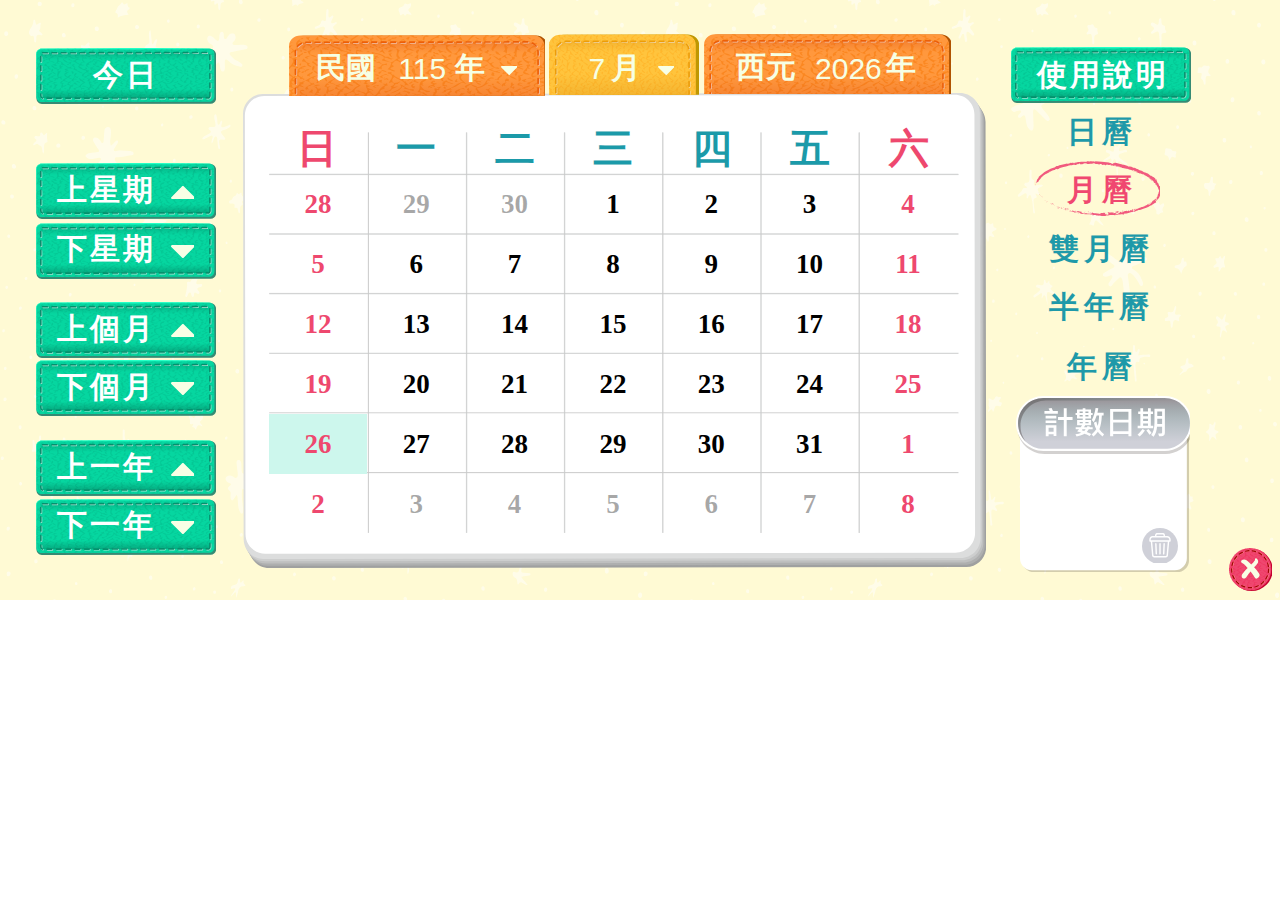
==== commit a012d32a: "ewqe" ====
--- a/index.html
+++ b/index.html
@@ -4,2940 +4,174 @@
 <head>
     <meta charset="UTF-8">
     <meta name="viewport" content="width=device-width, initial-scale=1.0">
-    <meta http-equiv="X-UA-Compatible" content="ie=edge">
-
-    <title>Document</title>
-    <script src="jquery-3.3.1.min.js"></script>
-    <style>
-        .calendar {
-            width: 100%;
-            height: 100%;
-            background: #fff;
-            text-align: center;
-        }
-
-        .body-list ul {
-            width: 100%;
-            font-family: arial;
-            font-weight: bold;
-            font-size: 14px;
-        }
-
-        .body-list ul li {
-            width: 14.28%;
-            height: 36px;
-            line-height: 36px;
-            list-style-type: none;
-            display: block;
-            box-sizing: border-box;
-            float: left;
-            text-align: center;
-        }
-
-        .lightgrey {
-            color: #a8a8a8;
-            /*浅灰色*/
-        }
-
-        .darkgrey {
-            color: #565656;
-            /*深灰色*/
-        }
-
-        .green {
-            color: #6ac13c;
-            /*绿色*/
-        }
-
-        .greenbox {
-            border: 1px solid #6ac13c;
-            background: #e9f8df;
-            /*浅绿色背景*/
-        }
-
-        select {
-            border: 0px;
-
-        }
-
-        .title {
-            display: flex;
-            justify-content: space-between
-        }
-
-        .title_double {
-            display: flex;
-            justify-content: space-between
-        }
-
-        .title_half_year {
-            display: flex;
-            justify-content: space-between
-        }
-
-        .display_none {
-            display: none !important;
-        }
-
-        .frame {
-            height: 200px;
-            width: 150px;
-            background: #ccc;
-        }
-
-        .box_top {
-            background: rgb(137, 137, 175);
-            height: 20%;
-            text-align: center;
-            font-family: "微軟正黑體";
-            cursor: pointer;
-
-        }
-
-        .box_top::before {
-            content: '';
-            display: inline-block;
-            height: 100%;
-            width: 0;
-            vertical-align: middle;
-        }
-
-        .box_mid {
-            height: 50%;
-            text-align: center;
-            font-size: 72px;
-            font-family: "微軟正黑體";
-            background: #b9b794;
-
-
-        }
-
-        .box_mid::before {
-            content: '';
-            display: inline-block;
-            height: 100%;
-            width: 0;
-            vertical-align: middle;
-        }
-
-        .box_bottom {
-            height: 30%;
-            background: rgb(157, 177, 138);
-            display: flex;
-            justify-content: center;
-            align-items: center;
-            cursor: pointer;
-
-        }
-
-        .box_bottom img {
-            height: 40px;
-            cursor: pointer;
-
-        }
-
-        .close {
-            display: none;
-        }
-
-        .pick {
-            background: #565656;
-            color: #fff;
-        }
-
-        .cannotuse {
-            opacity: 0.1;
-        }
-
-        .shadowbox {
-            position: absolute;
-            top: 0;
-            left: 0;
-            background: #565656;
-            width: 20px;
-        }
-
-        ul li {
-            position: relative;
-        }
-
-        .btn {
-            position: fixed;
-            height: 60px;
-            width: 120px;
-            background: #6ac13c;
-            text-align: center;
-            border-radius: 10px;
-            font-size: 24px;
-            font-family: "微軟正黑體";
-            cursor: pointer;
-            right: 10px;
-
-
-        }
-
-        .btn::before {
-            content: '';
-            display: inline-block;
-            height: 100%;
-            width: 0;
-            vertical-align: middle;
-
-        }
-
-        .btn_day {
-            top: 180px;
-        }
-
-        .btn_month {
-            top: 250px;
-        }
-
-        .btn_double_month {
-            top: 320px
-        }
-
-        .btn_half_year {
-            top: 390px
-        }
-
-        .btn_year {
-            top: 460px
-        }
-
-        .flex {
-            display: flex;
-        }
-
-        .btn_circle {
-            border-radius: 50%;
-            background: #879798;
-            height: 30px;
-            width: 30px;
-            color: #fff;
-            font-weight: 900;
-            text-align: center;
-            cursor: pointer;
-        }
-
-        .btn_circle::before {
-            content: '';
-            display: inline-block;
-            height: 100%;
-            width: 0;
-            vertical-align: middle;
-
-        }
-
-        .on_selected {
-            background: #777;
-            color: aquamarine;
-        }
-
-        .font_bigger {
-            font-size: 30px;
-        }
-
-        .flex_frame_year {
-            display: grid;
-            grid-template-columns: 20% 20% 20% 20%;
-            grid-row-gap: 40px;
-            /* 每列會有15px的間格 */
-            grid-column-gap: 40px;
-            /* 每行會有10px的間格 */
-        }
-
-        .flex_frame_half_year {
-            display: grid;
-            grid-template-columns: 25% 25% 25%;
-            grid-row-gap: 40px;
-            /* 每列會有15px的間格 */
-            grid-column-gap: 40px;
-            /* 每行會有10px的間格 */
-        }
-
-        .flex_frame_double_month {
-            display: grid;
-            grid-template-columns: 30% 30%;
-            /* 每列會有15px的間格 */
-            grid-column-gap: 40px;
-            /* 每行會有10px的間格 */
-        }
-
-        .flex_frame_month {
-            display: grid;
-            grid-template-columns: 30%;
-            grid-row-gap: 40px;
-            /* 每列會有15px的間格 */
-            grid-column-gap: 40px;
-            /* 每行會有10px的間格 */
-        }
-
-        .function_area {
-            position: fixed;
-            bottom: 0;
-        }
-
-        a {
-            width: 120px;
-            display: block;
-            float: left;
-            background: #565656;
-            text-align: center;
-            text-decoration: none;
-            color: #fff;
-        }
-
-        .frame {
-            position: fixed;
-            right: 10px;
-            bottom: 0;
-
-        }
-
-        .month_style_all {
-            display: block;
-            margin-left: 25%;
-            font-family: "微軟正黑體";
-            font-size: 24px;
-            color: rgb(194, 54, 54);
-        }
-
-        .btn img {
-            display: block;
-            position: absolute;
-            top: 50%;
-            left: 50%;
-            height: 40%;
-            transform: translate(-50%, -50%);
-
-        }
-
-        .btn_image {
-            width: 60px;
-            top: 60%;
-        }
-    </style>
+    <title>數學小工具積木</title>
+    <link rel="stylesheet" href="css/date.css">
 </head>
 
 <body>
-    <div class="btn btn_day ">日曆</div>
+    <div class="background-img"></div>
+    <div class="background">
 
-    <div class="btn btn_month ">月曆</div>
-
-    <div class="btn btn_double_month ">雙月曆</div>
-
-    <div class="btn btn_half_year ">半年曆</div>
-
-    <div class="btn btn_year on_selected">年曆</div>
-
-
-
-
-    <div class="day_calendar close">
-        <div class="day_year_output">1992</div>
-
-
-        <div class="year_box flex">
-            <div class="btn_circle prev_year_day">-</div>
-            <div class="day_year font_bigger">1992</div>
-            <div class="btn_circle next_year_day">+</div>
-
+        <!-- leftbutton -->
+        <div class="today_btn leftbtn">
+            <p>今日</p>
         </div>
-
-
-        <div class="month_box flex">
-            <div class="btn_circle prev_month_day">-</div>
-            <div class="day_month font_bigger">12</div>
-            <div class="btn_circle next_month_day">+</div>
+        <div class="preweek_btn leftbtn pre">
+            <p>上星期</p>
+            <div class="arrow"></div>
         </div>
-        <div class="day_box flex">
-            <div class="btn_circle prev_day_day">-</div>
-            <div class="day_date font_bigger">5</div>
-            <div class="btn_circle next_day_day">+</div>
+        <div class="nextweek_btn leftbtn next">
+            <p>下星期</p>
+            <div class="arrow"></div>
+        </div>
+        <div class="premonth_btn leftbtn pre">
+            <p>上個月</p>
+            <div class="arrow"></div>
+        </div>
+        <div class="nextmonth_btn leftbtn next">
+            <p>下個月</p>
+            <div class="arrow"></div>
+        </div>
+        <div class="preyear_btn leftbtn pre">
+            <p>上一年</p>
+            <div class="arrow"></div>
+        </div>
+        <div class="nextyear_btn leftbtn next">
+            <p>下一年</p>
+            <div class="arrow"></div>
         </div>
 
 
 
 
-        <div class="day_of_the_week">星期幾</div>
+        <!-- rightbtn -->
+        <div class="howtouse_btn">
+            <p>使用說明</p>
+        </div>
+        <div class="rightbtn day_btn">
+
+            <p>日曆</p>
+            <div class="circle display_none"></div>
+
+        </div>
+        <div class="rightbtn month_btn">
+            <p>月曆</p>
+            <div class="circle display_none"></div>
+
+        </div>
+        <div class="rightbtn doublemonth_btn">
+            <p>雙月曆</p>
+            <div class="circle display_none"></div>
+
+        </div>
+        <div class="rightbtn halfyear_btn">
+            <p>半年曆</p>
+            <div class="circle display_none"></div>
+
+        </div>
+        <div class="rightbtn year_btn">
+            <p>年曆</p>
+            <div class="circle display_none"></div>
+
+        </div>
+
+        <!-- countday -->
+        <div class="display_date">
+            <div class="countnum"></div>
+        </div>
+        <div class="countday_btn"></div>
+        <div class="return_btn"></div>
+
+
+        <!-- 關閉按鈕 -->
+        <div class="close_btn"></div>
+
+        <!-- 中間區域 -->
+        <div class="main"></div>
+        <!-- gird  -->
+
+        <div class="gird"> </div>
+
+
+
+        
 
 
 
 
-    </div>
 
-    <div class="month_calendar close">
-        <div class="title">
-            <select id='myYear'></select>
-            <select id='myMonth'></select>
-            <h2 class="green small" id="calendar-year">Year</h2>
+       <div class="displaymonth">
+            <div class="setmonthheight month_1"></div>
+            <!-- <div class="setmonthheight month_2"></div>
+            <div class="setmonthheight month_3"></div>
+            <div class="setmonthheight month_4"></div>
+            <div class="setmonthheight month_5"></div>
+            <div class="setmonthheight month_6"></div>
+            <div class="setmonthheight month_7"></div> -->
+        </div> 
+
+        <div class="displaymonthex">
+          
+        </div>
+
+        <!-- bar -->
+
+        <div class="scrollbarmyself">
+            <div class="bar"></div>
+        </div>
+
+        <div class="scrollbarmymonth">
+            <div class="monthbar"></div>
+        </div>
 
 
+        <!-- countnumber -->
+        <div class="countnumber"></div>
+        <!-- selected -->
+
+        <div class="rocyear">
+            <p class="word1">民國</p>
+            <p class="selectedyear">109</p>
+            <p class="word2">年</p>
+            <div class="arrowdown"></div>
         </div>
-        <div class="flex_frame_month">
 
-            <div class="calendar">
-                <div id="month_month_1" class="month_style_all">
-                    1
+        <div class="morerocyear">
+            <div class="insideboxframeoverhide">
+                <div class="insideboxframe">
                 </div>
-                <div class="body">
-                    <div class="lightgrey body-list">
-                        <ul>
-                            <li>日</li>
-                            <li>一</li>
-                            <li>二</li>
-                            <li>三</li>
-                            <li>四</li>
-                            <li>五</li>
-                            <li>六</li>
-                        </ul>
-                    </div>
-                    <div class="darkgrey body-list">
-                        <ul id="days">
-                        </ul>
-                    </div>
+            </div>
+        </div>
+
+        <div class="month">
+            <p class="selectedmonth">1</p>
+            <p class="word1">月</p>
+            <div class="arrowdown"></div>
+        </div>
+        <div class="moremonth">
+            <div class="monthboxframeoverhide">
+                <div class="monthboxframe">
                 </div>
             </div>
 
-
-        </div>
-        <div class="function_area">
-            <a href="" id="today">今天</a>
-
-            <a href="" id="prev_week">前一週</a>
-            <a href="" id="next_week">下一週</a>
-            <a href="" id="prev">前一個月</a>
-            <a href="" id="next">下一個月</a>
-            <a href="" id="prev_year">前一年</a>
-            <a href="" id="next_year">下一年</a>
-
-
         </div>
 
-
-        <div class="frame">
-
-            <div class="box_top">記數日期</div>
-
-            <div class="box_mid cannotuse"></div>
-
-            <div class="box_bottom cannotuse">
-                <img src="trash-alt-solid.svg" alt="">
-            </div>
-
-
+        <div class="vids">
+            <p class="word1">西元</p>
+            <p class="showvidsnow">2020</p>
+            <p class="word2">年</p>
         </div>
-
-
-    </div>
-
-
-    <div class="double_month_calendar close">
-
-
-        <div class="title_double">
-            <select id='myYear_double'></select>
-            <select id='myMonth_double'></select>
-            <h2 class="green small" id="calendar-year_double">Year</h2>
-
-
-        </div>
-
-        <div class="flex_frame_double_month">
-            <div class="calendar">
-                <div id="month_double_1" class="month_style_all">
-                    1
-                </div>
-                <div class="body">
-                    <div class="lightgrey body-list">
-                        <ul>
-                            <li>日</li>
-                            <li>一</li>
-                            <li>二</li>
-                            <li>三</li>
-                            <li>四</li>
-                            <li>五</li>
-                            <li>六</li>
-                        </ul>
-                    </div>
-                    <div class="darkgrey body-list">
-                        <ul id="days_double_1">
-                        </ul>
-                    </div>
-                </div>
-            </div>
-
-            <div class="calendar">
-                <div id="month_double_2" class="month_style_all">
-                    1
-                </div>
-                <div class="body">
-                    <div class="lightgrey body-list">
-                        <ul>
-                            <li>日</li>
-                            <li>一</li>
-                            <li>二</li>
-                            <li>三</li>
-                            <li>四</li>
-                            <li>五</li>
-                            <li>六</li>
-                        </ul>
-                    </div>
-                    <div class="darkgrey body-list">
-                        <ul id="days_double_2">
-                        </ul>
-                    </div>
-                </div>
-            </div>
-
-
-
-        </div>
-
-
-
-        <div class="function_area">
-            <a href="" id="today_double">今天</a>
-
-
-            <a href="" id="prev_double">前一個月</a>
-            <a href="" id="next_double">下一個月</a>
-            <a href="" id="prev_year_double">前一年</a>
-            <a href="" id="next_year_double">下一年</a>
-        </div>
-
     </div>
 
 
 
 
-
-
-
-
-
-
-
-
-    <div class="half_year_calendar close">
-        <div class="title_half_year">
-            <select id='myYear_half_year'></select>
-            <select id='myMonth_half_year'></select>
-            <h2 class="green small" id="calendar-year_half_year">Year</h2>
-
-
-        </div>
-
-        <div class="flex_frame_half_year">
-            <div class="btn btn_image">
-                <img src="search-solid.svg" alt="">
-            </div>
-            <div class="calendar">
-                <div id="month_half_years_1" class="month_style_all">
-                    1
-                </div>
-                <div class="body">
-                    <div class="lightgrey body-list">
-                        <ul>
-                            <li>日</li>
-                            <li>一</li>
-                            <li>二</li>
-                            <li>三</li>
-                            <li>四</li>
-                            <li>五</li>
-                            <li>六</li>
-                        </ul>
-                    </div>
-                    <div class="darkgrey body-list">
-                        <ul id="days_half_year_1">
-                        </ul>
-                    </div>
-                </div>
-            </div>
-
-            <div class="calendar">
-                <div id="month_half_years_2" class="month_style_all">
-                    1
-                </div>
-                <div class="body">
-                    <div class="lightgrey body-list">
-                        <ul>
-                            <li>日</li>
-                            <li>一</li>
-                            <li>二</li>
-                            <li>三</li>
-                            <li>四</li>
-                            <li>五</li>
-                            <li>六</li>
-                        </ul>
-                    </div>
-                    <div class="darkgrey body-list">
-                        <ul id="days_half_year_2">
-                        </ul>
-                    </div>
-                </div>
-            </div>
-            <div class="calendar">
-                <div id="month_half_years_3" class="month_style_all">
-                    1
-                </div>
-                <div class="body">
-                    <div class="lightgrey body-list">
-                        <ul>
-                            <li>日</li>
-                            <li>一</li>
-                            <li>二</li>
-                            <li>三</li>
-                            <li>四</li>
-                            <li>五</li>
-                            <li>六</li>
-                        </ul>
-                    </div>
-                    <div class="darkgrey body-list">
-                        <ul id="days_half_year_3">
-                        </ul>
-                    </div>
-                </div>
-            </div>
-            <div class="calendar">
-                <div id="month_half_years_4" class="month_style_all">
-                    1
-                </div>
-                <div class="body">
-                    <div class="lightgrey body-list">
-                        <ul>
-                            <li>日</li>
-                            <li>一</li>
-                            <li>二</li>
-                            <li>三</li>
-                            <li>四</li>
-                            <li>五</li>
-                            <li>六</li>
-                        </ul>
-                    </div>
-                    <div class="darkgrey body-list">
-                        <ul id="days_half_year_4">
-                        </ul>
-                    </div>
-                </div>
-            </div>
-            <div class="calendar">
-                <div id="month_half_years_5" class="month_style_all">
-                    1
-                </div>
-                <div class="body">
-                    <div class="lightgrey body-list">
-                        <ul>
-                            <li>日</li>
-                            <li>一</li>
-                            <li>二</li>
-                            <li>三</li>
-                            <li>四</li>
-                            <li>五</li>
-                            <li>六</li>
-                        </ul>
-                    </div>
-                    <div class="darkgrey body-list">
-                        <ul id="days_half_year_5">
-                        </ul>
-                    </div>
-                </div>
-            </div>
-            <div class="calendar">
-                <div id="month_half_years_6" class="month_style_all">
-                    1
-                </div>
-                <div class="body">
-                    <div class="lightgrey body-list">
-                        <ul>
-                            <li>日</li>
-                            <li>一</li>
-                            <li>二</li>
-                            <li>三</li>
-                            <li>四</li>
-                            <li>五</li>
-                            <li>六</li>
-                        </ul>
-                    </div>
-                    <div class="darkgrey body-list">
-                        <ul id="days_half_year_6">
-                        </ul>
-                    </div>
-                </div>
-            </div>
-
-
-        </div>
-
-
-
-        <div class="function_area">
-
-            <a href="" id="today_half_year">今天</a>
-
-            <a href="" id="prev_half_year">前一個月</a>
-            <a href="" id="next_half_year">下一個月</a>
-            <a href="" id="prev_year_half_year">前一年</a>
-            <a href="" id="next_year_half_year">下一年</a>
-        </div>
-
-
-    </div>
-
-
-
-
-
-
-    <div class="years_calendar ">
-        <div class="btn btn_image">
-            <img src="search-solid.svg" alt="">
-        </div>
-        <div class="title_years">
-            <select id='myYear_years'></select>
-            <h2 class="green small" id="calendar-year_years">Year</h2>
-
-
-        </div>
-        <div class="flex_frame_year">
-            <div class="calendar">
-                <div id="month_years_1" class="month_style_all">
-                    1
-                </div>
-                <div class="body">
-                    <div class="lightgrey body-list">
-                        <ul>
-                            <li>日</li>
-                            <li>一</li>
-                            <li>二</li>
-                            <li>三</li>
-                            <li>四</li>
-                            <li>五</li>
-                            <li>六</li>
-                        </ul>
-                    </div>
-                    <div class="darkgrey body-list">
-                        <ul id="days_years_1">
-                        </ul>
-                    </div>
-                </div>
-            </div>
-
-            <div class="calendar">
-                <div id="month_years_2" class="month_style_all">
-                    2
-                </div>
-                <div class="body">
-                    <div class="lightgrey body-list">
-                        <ul>
-                            <li>日</li>
-                            <li>一</li>
-                            <li>二</li>
-                            <li>三</li>
-                            <li>四</li>
-                            <li>五</li>
-                            <li>六</li>
-                        </ul>
-                    </div>
-                    <div class="darkgrey body-list">
-                        <ul id="days_years_2">
-                        </ul>
-                    </div>
-                </div>
-            </div>
-            <div class="calendar">
-                <div id="month_years_3" class="month_style_all">
-                    3
-                </div>
-                <div class="body">
-                    <div class="lightgrey body-list">
-                        <ul>
-                            <li>日</li>
-                            <li>一</li>
-                            <li>二</li>
-                            <li>三</li>
-                            <li>四</li>
-                            <li>五</li>
-                            <li>六</li>
-                        </ul>
-                    </div>
-                    <div class="darkgrey body-list">
-                        <ul id="days_years_3">
-                        </ul>
-                    </div>
-                </div>
-            </div>
-            <div class="calendar">
-                <div id="month_years_4" class="month_style_all">
-                    4
-                </div>
-                <div class="body">
-                    <div class="lightgrey body-list">
-                        <ul>
-                            <li>日</li>
-                            <li>一</li>
-                            <li>二</li>
-                            <li>三</li>
-                            <li>四</li>
-                            <li>五</li>
-                            <li>六</li>
-                        </ul>
-                    </div>
-                    <div class="darkgrey body-list">
-                        <ul id="days_years_4">
-                        </ul>
-                    </div>
-                </div>
-            </div>
-            <div class="calendar">
-                <div id="month_years_5" class="month_style_all">
-                    5
-                </div>
-                <div class="body">
-                    <div class="lightgrey body-list">
-                        <ul>
-                            <li>日</li>
-                            <li>一</li>
-                            <li>二</li>
-                            <li>三</li>
-                            <li>四</li>
-                            <li>五</li>
-                            <li>六</li>
-                        </ul>
-                    </div>
-                    <div class="darkgrey body-list">
-                        <ul id="days_years_5">
-                        </ul>
-                    </div>
-                </div>
-            </div>
-            <div class="calendar">
-                <div id="month_years_6" class="month_style_all">
-                    6
-                </div>
-                <div class="body">
-                    <div class="lightgrey body-list">
-                        <ul>
-                            <li>日</li>
-                            <li>一</li>
-                            <li>二</li>
-                            <li>三</li>
-                            <li>四</li>
-                            <li>五</li>
-                            <li>六</li>
-                        </ul>
-                    </div>
-                    <div class="darkgrey body-list">
-                        <ul id="days_years_6">
-                        </ul>
-                    </div>
-                </div>
-            </div>
-            <div class="calendar">
-                <div id="month_years_7" class="month_style_all">
-                    7
-                </div>
-                <div class="body">
-                    <div class="lightgrey body-list">
-                        <ul>
-                            <li>日</li>
-                            <li>一</li>
-                            <li>二</li>
-                            <li>三</li>
-                            <li>四</li>
-                            <li>五</li>
-                            <li>六</li>
-                        </ul>
-                    </div>
-                    <div class="darkgrey body-list">
-                        <ul id="days_years_7">
-                        </ul>
-                    </div>
-                </div>
-            </div>
-            <div class="calendar">
-                <div id="month_years_8" class="month_style_all">
-                    8
-                </div>
-                <div class="body">
-                    <div class="lightgrey body-list">
-                        <ul>
-                            <li>日</li>
-                            <li>一</li>
-                            <li>二</li>
-                            <li>三</li>
-                            <li>四</li>
-                            <li>五</li>
-                            <li>六</li>
-                        </ul>
-                    </div>
-                    <div class="darkgrey body-list">
-                        <ul id="days_years_8">
-                        </ul>
-                    </div>
-                </div>
-            </div>
-            <div class="calendar">
-                <div id="month_years_9" class="month_style_all">
-                    9
-                </div>
-                <div class="body">
-                    <div class="lightgrey body-list">
-                        <ul>
-                            <li>日</li>
-                            <li>一</li>
-                            <li>二</li>
-                            <li>三</li>
-                            <li>四</li>
-                            <li>五</li>
-                            <li>六</li>
-                        </ul>
-                    </div>
-                    <div class="darkgrey body-list">
-                        <ul id="days_years_9">
-                        </ul>
-                    </div>
-                </div>
-            </div>
-            <div class="calendar">
-                <div id="month_years_10" class="month_style_all">
-                    10
-                </div>
-                <div class="body">
-                    <div class="lightgrey body-list">
-                        <ul>
-                            <li>日</li>
-                            <li>一</li>
-                            <li>二</li>
-                            <li>三</li>
-                            <li>四</li>
-                            <li>五</li>
-                            <li>六</li>
-                        </ul>
-                    </div>
-                    <div class="darkgrey body-list">
-                        <ul id="days_years_10">
-                        </ul>
-                    </div>
-                </div>
-            </div>
-            <div class="calendar">
-                <div id="month_years_11" class="month_style_all">
-                    11
-                </div>
-                <div class="body">
-                    <div class="lightgrey body-list">
-                        <ul>
-                            <li>日</li>
-                            <li>一</li>
-                            <li>二</li>
-                            <li>三</li>
-                            <li>四</li>
-                            <li>五</li>
-                            <li>六</li>
-                        </ul>
-                    </div>
-                    <div class="darkgrey body-list">
-                        <ul id="days_years_11">
-                        </ul>
-                    </div>
-                </div>
-            </div>
-            <div class="calendar">
-                <div id="month_years_12" class="month_style_all">
-                    12
-                </div>
-                <div class="body">
-                    <div class="lightgrey body-list">
-                        <ul>
-                            <li>日</li>
-                            <li>一</li>
-                            <li>二</li>
-                            <li>三</li>
-                            <li>四</li>
-                            <li>五</li>
-                            <li>六</li>
-                        </ul>
-                    </div>
-                    <div class="darkgrey body-list">
-                        <ul id="days_years_12">
-                        </ul>
-                    </div>
-                </div>
-            </div>
-
-        </div>
-        <div class="function_area">
-
-
-            <a href="" id="today_years">今天</a>
-
-            <a href="" id="prev_year_years">前一年</a>
-            <a href="" id="next_year_years">下一年</a>
-
-        </div>
-
-    </div>
-
-
-
-
-
-
-
-
-
-
-
-
-
-
-
-
-
-
-
-
-
-
-    <script>
-
-
-
-
-
-
-
-
-
-
-
-
-
-
-
-
-
-
-
-
-
-
-
-
-
-
-
-
-
-
-
-
-
-
-
-
-
-
-
-
-
-        var month_olympic = [31, 29, 31, 30, 31, 30, 31, 31, 30, 31, 30, 31];
-        var month_normal = [31, 28, 31, 30, 31, 30, 31, 31, 30, 31, 30, 31];
-        var month_name = ["January", "Febrary", "March", "April", "May", "June", "July", "Auguest", "September", "October", "November", "December"];
-        var week_day = ["星期一", "星期二", "星期三", "星期四", "星期五", "星期六", "星期日"];
-        var today_double = document.getElementById("today_double");
-
-        var today = document.getElementById("today");
-        var holder = document.getElementById("days");
-        var holder_double_1 = document.getElementById("days_double_1");
-        var holder_double_2 = document.getElementById("days_double_2");
-
-        var today_half_year = document.getElementById("today_half_year");
-
-        var today_years = document.getElementById("today_years");
-
-
-        var holder_half_year_1 = document.getElementById("days_half_year_1");
-        var holder_half_year_2 = document.getElementById("days_half_year_2");
-        var holder_half_year_3 = document.getElementById("days_half_year_3");
-        var holder_half_year_4 = document.getElementById("days_half_year_4");
-
-        var holder_half_year_5 = document.getElementById("days_half_year_5");
-        var holder_half_year_6 = document.getElementById("days_half_year_6");
-
-        var holder_years_1 = document.getElementById("days_years_1");
-        var holder_years_2 = document.getElementById("days_years_2");
-        var holder_years_3 = document.getElementById("days_years_3");
-        var holder_years_4 = document.getElementById("days_years_4");
-        var holder_years_5 = document.getElementById("days_years_5");
-        var holder_years_6 = document.getElementById("days_years_6");
-        var holder_years_7 = document.getElementById("days_years_7");
-        var holder_years_8 = document.getElementById("days_years_8");
-        var holder_years_9 = document.getElementById("days_years_9");
-        var holder_years_10 = document.getElementById("days_years_10");
-        var holder_years_11 = document.getElementById("days_years_11");
-        var holder_years_12 = document.getElementById("days_years_12");
-
-
-        var prev = document.getElementById("prev");
-        var next = document.getElementById("next");
-        var next_year = document.getElementById("next_year");
-        var prev_year = document.getElementById("prev_year");
-
-        var prev_double = document.getElementById("prev_double");
-        var next_double = document.getElementById("next_double");
-        var next_year_double = document.getElementById("next_year_double");
-        var prev_year_double = document.getElementById("prev_year_double");
-
-
-
-        var prev_half_year = document.getElementById("prev_half_year");
-        var next_half_year = document.getElementById("next_half_year");
-        var next_year_half_year = document.getElementById("next_year_half_year");
-        var prev_year_half_year = document.getElementById("prev_year_half_year");
-
-        var next_year_years = document.getElementById("next_year_years");
-        var prev_year_years = document.getElementById("prev_year_years");
-        var array = []
-
-
-        cyear_years
-        var prev_week = document.getElementById("prev_week");
-        var next_week = document.getElementById("next_week");
-        var ctitle = document.getElementById("calendar-title");
-
-        var cyear_double = document.getElementById("calendar-year_double");
-        var cyear_years = document.getElementById("calendar-year_years");
-        var cyear_half_year = document.getElementById("calendar-year_half_year");
-        var cyear = document.getElementById("calendar-year");
-        var firstDay = 0
-        var totalDay_1 = 0
-        var click_cut_prev = 70
-        var click_cut_next = 111
-        var calculation_function = false
-        var my_date = new Date();
-        var my_year = my_date.getFullYear();
-        var my_month = my_date.getMonth();
-        var my_day = my_date.getDate();
-        var stage_val = 0
-
-
-
-        Array.prototype.indexOf = function (val) {
-            for (var i = 0; i < this.length; i++) {
-                if (this[i] == val) return i;
-            }
-            return -1;
-        };
-        Array.prototype.remove = function (val) {
-            var index = this.indexOf(val);
-            if (index > -1) {
-                this.splice(index, 1);
-            }
-        };
-
-        $(".box_top").click(function () {
-            if (calculation_function != true) {
-                calculation_function = true
-                $(".box_bottom").removeClass('cannotuse')
-                $(".box_mid").removeClass('cannotuse')
-
-
-            } else if (calculation_function) {
-                calculation_function = false
-                array = []
-                $('.box_mid').text("")
-                refreshDate();
-                $(".box_bottom,.box_mid").addClass('cannotuse')
-
-
-            }
-            console.log(calculation_function)
-        })
-
-
-        var jiji = 0
-        $("#days").on("click", ".uuu", function (e) {
-            if (calculation_function == true) {
-                console.log(e)
-                console.log($("li").index(this))
-                jiji = $("li").index(this) - 7
-                array.push(jiji)
-                console.log(array)
-                refreshDate();
-                for (i = 0; i < array.length; i++) {
-                    $(`#days li:eq(${array[i]})`).addClass("pick")
-                    $(`#days li:eq(${array[i]})`).append(`<div class="shadowbox">${i + 1}</div>`)
-
-                    $(`#days li:eq(${array[i]})`).removeClass("uuu")
-
-                }
-                $('.box_mid').text(array.length)
-                console.log(array)
-
-
-
-
-            } else {
-                console.log("nothings")
-            }
-
-        })
-
-        $("#days").on("click", ".pick", function (e) {
-            if (calculation_function == true) {
-
-                console.log(e)
-                console.log($("li").index(this))
-                let jiji = $("li").index(this) - 7
-                array.remove(jiji)
-
-                console.log(array)
-                $(this).addClass("uuu")
-                $(this).removeClass('pick')
-                $(this).children(".shadowbox").remove()
-                for (i = 0; i < array.length; i++) {
-                    $(`#days li:eq(${array[i]})`).append(`<div class="shadowbox">${i + 1}</div>`)
-
-                }
-
-                $('.box_mid').text(array.length)
-
-                $(this).children(".shadowbox").remove()
-                console.log(array)
-
-
-
-
-            } else {
-                console.log("nothings")
-            }
-
-        })
-
-
-
-        $(".box_bottom").click(function () {
-            if (calculation_function == true) {
-                array = []
-                $('.box_mid').text("0")
-                refreshDate();
-
-
-            } else {
-                console.log("nothings")
-            }
-        })
-
-
-
-
-
-        function dayStart(month, year) {
-            var tmpDate = new Date(year, month, 1);
-            return (tmpDate.getDay());
-        }
-        //獲取某年某月第一天星期幾
-        function daysMonth(month, year) {
-            var tmp = year % 4;
-            if (tmp == 0) {
-                return (month_olympic[month]);
-            } else {
-                return (month_normal[month]);
-            }
-        }
-        //計算是否為閏年
-
-        function refreshDate() {
-            var str = "";
-            var lastDay = ""
-            if (my_month == 0) {
-                lastDay = daysMonth(11, my_year - 1)
-            } else {
-                lastDay = daysMonth(my_month - 1, my_year)
-            }
-            var lastDay_week = ""
-            if (my_month == 0) {
-                lastDay_week = dayStart(11, my_year - 1)
-            } else {
-                lastDay_week = dayStart(my_month - 1, my_year)
-            }
-
-
-            var NextDay = ""
-            if (my_month == 11) {
-                NextDay = dayStart(0, my_year + 1)
-            } else {
-                NextDay = dayStart(my_month + 1, my_year)
-            }
-            var NextDay_week = ""
-            if (my_month == 11) {
-                NextDay_week = daysMonth(11, my_year + 1)
-            } else {
-                NextDay_week = daysMonth(my_month + 1, my_year)
-            }
-
-
-            $("#month_month_1").text(my_month + 1)
-
-            console.log(NextDay)
-            var totalDay = daysMonth(my_month, my_year); //獲得該月總天數
-            firstDay = dayStart(my_month, my_year); //獲得該月第一天星期幾
-            var myclass;
-            console.log(firstDay)
-            for (var i = 0; i < 42; i++) {
-                str += "<li class='lightgrey uuu'>" + "</li>"
-            }
-            for (var i = 0; i < lastDay_week; i++) {
-                str += "<li class='lightgrey uuu'  >" + "</li>"
-            }
-            for (var i = 0; i < lastDay; i++) {
-                str += "<li class='lightgrey uuu' >" + (i + 1) + "</li>"; //在起始日之前塞入日期
-            }
-            for (var i = 1; i <= totalDay; i++) {
-                if ((i < my_day && my_year == my_date.getFullYear() && my_month == my_date.getMonth()) ||
-                    my_year < my_date.getFullYear() || (my_year == my_date.getFullYear() && my_month < my_date.getMonth())) {
-                    myclass = " class='darkgrey uuu'  "; //該日期在當日之前為淺灰色
-                } else if (i == my_day && my_year == my_date.getFullYear() && my_month == my_date.getMonth()) {
-                    myclass = " class='darkgrey green greenbox uuu'  "; //當天日期框起來
-                } else {
-                    myclass = " class='darkgrey uuu' "; //當日期在今天之後實體顯示
-                }
-                str += "<li" + myclass + ">" + i + "</li>"; //創建日期截點
-            }
-
-            holder.innerHTML = str; //設置日期顯示
-            lis = document.getElementById('days').getElementsByTagName('li').length;
-
-            for (var i = 0; i < NextDay_week; i++) {
-                str += "<li class='lightgrey uuu' >" + (i + 1) + "</li>"; //在起始日之前塞入日期
-            }
-
-            holder.innerHTML = str;
-            console.log(lis)
-            // ctitle.innerHTML = month_name[my_month]; //設置英文月份顯示
-            cyear.innerHTML = my_year; //設置年分顯示
-            $(`#days li:lt(${click_cut_prev})`).addClass("display_none")
-
-            $(`#days li:gt(${click_cut_next})`).addClass("display_none")
-
-
-        }
-        refreshDate(); //執行函數
-
-
-        $("ul").on("click", "li", function () {
-            $(this).addClass('green greenbox')
-            $("li").not(this).removeClass("green greenbox")
-            console.log($(this).text() + "裊裊")
-            stage_val = $(this).text()
-        })
-
-
-        console.log(my_year)
-
-
-        today.onclick = function (e) {
-            e.preventDefault();
-            click_cut_prev = 70
-            click_cut_next = 111
-            my_date = new Date();
-            my_year = my_date.getFullYear();
-            my_month = my_date.getMonth();
-            my_day = my_date.getDate();
-            stage_val = my_day
-            refreshDate();
-            obj_myYear.options[my_year - 1970].selected = true;
-            obj_myMonth.options[my_month].selected = true;
-            array = []
-            $('.box_mid').text("0")
-
-
-        }
-
-        prev_year.onclick = function (e) {
-            e.preventDefault();
-            click_cut_prev = 70
-            click_cut_next = 111
-            my_year--;
-            array = []
-            $('.box_mid').text("0")
-
-
-
-            refreshDate();
-            obj_myYear.options[my_year - 1970].selected = true;
-            obj_myMonth.options[my_month].selected = true;
-
-
-        }
-        next_year.onclick = function (e) {
-            e.preventDefault();
-            click_cut_prev = 70
-            click_cut_next = 111
-            my_year++;
-            array = []
-            $('.box_mid').text("0")
-
-            refreshDate();
-            obj_myYear.options[my_year - 1970].selected = true;
-            obj_myMonth.options[my_month].selected = true;
-        }
-
-        prev.onclick = function (e) {
-            e.preventDefault();
-            click_cut_prev = 70
-            click_cut_next = 111
-            my_month--;
-            if (my_month < 0) {
-                my_year--;
-                my_month = 11;
-            }
-            array = []
-            $('.box_mid').text("0")
-            refreshDate();
-            obj_myYear.options[my_year - 1970].selected = true;
-            obj_myMonth.options[my_month].selected = true;
-
-
-        }
-        next.onclick = function (e) {
-            e.preventDefault();
-            click_cut_prev = 70
-            click_cut_next = 111
-            my_month++;
-
-            if (my_month > 11) {
-                my_year++;
-                my_month = 0;
-            }
-            array = []
-            $('.box_mid').text("0")
-            refreshDate();
-            obj_myYear.options[my_year - 1970].selected = true;
-            obj_myMonth.options[my_month].selected = true;
-        }
-
-        prev_week.onclick = function (e) {
-            e.preventDefault();
-            if (click_cut_prev - 7 <= 0) {
-                click_cut_prev = 0
-                click_cut_next = 41
-            } else {
-                click_cut_prev -= 7
-                click_cut_next -= 7
-            }
-
-            console.log(click_cut_prev)
-            console.log(click_cut_next)
-
-            refreshDate();
-            for (i = 0; i < array.length; i++) {
-                $(`#days li:eq(${array[i]})`).addClass("pick")
-                $(`#days li:eq(${array[i]})`).removeClass("uuu")
-                $(`#days li:eq(${array[i]})`).append(`<div class="shadowbox">${i + 1}</div>`)
-
-
-            }
-
-
-        }
-        next_week.onclick = function (e) {
-
-
-            e.preventDefault();
-            if (click_cut_next + 7 > 174) {
-                click_cut_prev
-                click_cut_next = 174
-            } else {
-                click_cut_prev += 7
-                click_cut_next += 7
-            }
-
-
-            console.log(click_cut_prev)
-            console.log(click_cut_next)
-
-            refreshDate();
-            for (i = 0; i < array.length; i++) {
-                $(`#days li:eq(${array[i]})`).addClass("pick")
-                $(`#days li:eq(${array[i]})`).removeClass("uuu")
-                $(`#days li:eq(${array[i]})`).append(`<div class="shadowbox">${i + 1}</div>`)
-
-
-            }
-
-
-
-
-
-
-        }
-
-
-        //設定年份的選擇
-        var myDate = new Date();
-        var startYear = myDate.getFullYear() - 1911 - 50;//起始年份
-        var endYear = myDate.getFullYear() - 1911 + 50;//結束年份
-        var myMonth = myDate.get
-        var obj_myYear = document.getElementById('myYear')
-        for (var i = startYear; i <= endYear; i++) {
-            obj_myYear.options.add(new Option("民國" + i));
-        }
-        obj_myYear.options[my_year - 1970].selected = true;
-
-        var obj_myMonth = document.getElementById('myMonth')
-        for (var i = 1; i < 13; i++) {
-            obj_myMonth.options.add(new Option(i))
-        }
-        obj_myMonth.options[my_month].selected = true;
-
-
-
-        $(".title").on("change", "#myYear", function () {
-            my_year = parseInt($("#myYear").val().replace("民國", "")) + 1911
-            console.log(my_year)
-            click_cut_prev = 70
-            click_cut_next = 111
-            refreshDate();
-        })
-        $(".title").on("change", "#myMonth", function () {
-            my_month = parseInt($("#myMonth").val()) - 1
-            console.log("月" + my_month)
-            click_cut_prev = 70
-            click_cut_next = 111
-            refreshDate();
-        })
-
-
-
-
-        $(".btn_day").click(function () {
-            $(this).addClass('on_selected')
-            $(".btn").not(this).removeClass('on_selected')
-
-            $(".day_calendar").removeClass('close')
-            $(".month_calendar").addClass('close')
-            $('.double_month_calendar').addClass('close')
-            $(".half_year_calendar").addClass('close')
-            $('.years_calendar').addClass('close')
-
-            my_month = parseInt($("#myMonth").val()) - 1
-            my_year = parseInt($("#myYear").val().replace("民國", "")) + 1911
-            if (stage_val == 0) {
-                my_day
-            } else {
-                my_day = stage_val
-
-            }
-            refreshDateDay()
-            $('.day_year').text("民國" + (my_year - 1911) + "年")
-            $('.day_month').text(my_month + 1)
-            $('.day_date').text(my_day)
-        })
-
-        $(".btn_month").click(function () {
-            $(this).addClass('on_selected')
-            $(".btn").not(this).removeClass('on_selected')
-            $(".day_calendar").addClass('close')
-            $('.double_month_calendar').addClass('close')
-            $(".month_calendar").removeClass('close')
-            $(".half_year_calendar").addClass('close')
-            $('.years_calendar').addClass('close')
-
-            refreshDate(); //執行函數
-
-        })
-
-        $(".btn_double_month").click(function () {
-            $(this).addClass('on_selected')
-            $(".btn").not(this).removeClass('on_selected')
-            $(".day_calendar").addClass('close')
-            $('.double_month_calendar').removeClass('close')
-            $(".month_calendar").addClass('close')
-            $('.years_calendar').addClass('close')
-
-            $(".half_year_calendar").addClass('close')
-
-        })
-        $('.btn_half_year').click(function () {
-            $(this).addClass('on_selected')
-            $(".btn").not(this).removeClass('on_selected')
-            $(".day_calendar").addClass('close')
-            $('.half_year_calendar').removeClass('close')
-            $(".month_calendar").addClass('close')
-            $('.double_month_calendar').addClass('close')
-            $('.years_calendar').addClass('close')
-
-
-            $(".btn_image img").attr("src", "search-solid.svg")
-            $('.flex_frame_half_year ').css("gridTemplateColumns", "25% 25% 25%")
-            $(".btn_image").removeClass("on_selected")
-
-
-            setTimeout(function () {
-                $(".btn_image").removeClass('undo')
-
-            }, 200)
-
-
-        })
-        $(".btn_year").click(function () {
-            $(this).addClass('on_selected')
-            $(".btn").not(this).removeClass('on_selected')
-            $(".day_calendar").addClass('close')
-            $('.years_calendar').removeClass('close')
-            $(".month_calendar").addClass('close')
-            $('.double_month_calendar').addClass('close')
-            $('.half_year_calendar').addClass('close')
-
-
-
-
-
-
-            $(".years_calendar .btn_image img").attr("src", "search-solid.svg")
-            $('.flex_frame_year ').css("gridTemplateColumns", "20% 20% 20% 20%")
-            $('.flex_frame_year').css("gridTemplateRows", "40% 40%")
-
-            $(".years_calendar .btn_image").removeClass("on_selected")
-
-
-            setTimeout(function () {
-                $(".years_calendar .btn_image").removeClass('undo')
-
-            }, 200)
-
-
-
-
-
-        })
-
-        $('.years_calendar .btn_image').click(
-            function () {
-                $(".years_calendar .btn_image img").attr("src", "undo-alt-solid.svg")
-                $('.flex_frame_year').css("gridTemplateColumns", "30% 30%")
-                $('.flex_frame_year').css("gridTemplateRows", "20% 20%")
-                $(".years_calendar .btn_image").addClass("on_selected")
-                setTimeout(function () {
-                    $(".years_calendar .btn_image").addClass('undo')
-
-                }, 200)
-            })
-        $('.flex_frame_half_year .btn_image').click(
-            function () {
-                $(".flex_frame_half_year .btn_image img").attr("src", "undo-alt-solid.svg")
-                $('.flex_frame_half_year ').css("gridTemplateColumns", "30% 30%")
-                $('.flex_frame_half_year ').css("gridTemplateRows", "40% 40%")
-                $(".flex_frame_half_year .btn_image").addClass("on_selected")
-                setTimeout(function () {
-                    $(".btn_image").addClass('undo')
-
-                }, 200)
-            })
-
-
-
-        $('.flex_frame_half_year').on("click", ".undo", function () {
-            $(".btn_image img").attr("src", "search-solid.svg")
-            $('.flex_frame_half_year ').css("gridTemplateColumns", "25% 25% 25%")
-            $(".btn_image").removeClass("on_selected")
-
-
-            setTimeout(function () {
-                $(".btn_image").removeClass('undo')
-
-            }, 200)
-        })
-        $('.years_calendar').on("click", ".undo", function () {
-            $(".years_calendar .btn_image img").attr("src", "search-solid.svg")
-            $('.flex_frame_year ').css("gridTemplateColumns", "20% 20% 20% 20%")
-            $('.flex_frame_year').css("gridTemplateRows", "40% 40%")
-
-            $(".years_calendar .btn_image").removeClass("on_selected")
-
-
-            setTimeout(function () {
-                $(".years_calendar .btn_image").removeClass('undo')
-
-            }, 200)
-        })
-        // grid-template-columns: 25% 25% 25%;
-
-
-        $('.day_year').text("民國" + (my_year - 1911) + "年")
-        $('.day_month').text(my_month + 1)
-        $('.day_date').text(my_day)
-
-
-
-
-
-
-
-
-        function refreshDateDay() {
-            var str_day = "";
-
-
-
-            totalDay_1 = daysMonth(my_month, my_year); //獲得該月總天數
-            var firstDay_1 = dayStart(my_month, my_year); //獲得該月第一天星期幾
-            console.log(firstDay_1 + "jijji")
-
-            var what_day = 31
-
-            my_day = parseInt(my_day)
-            console.log((what_day - 1) % 7 + firstDay_1)
-
-
-            // for (var i = 1; i <= totalDay_1; i++) {
-            //     if (i == my_day && my_year == my_date.getFullYear() && my_month == my_date.getMonth()) {
-            what_day = my_day + (firstDay_1 - 2)
-            //     }
-            //     ; //創建日期截點
-            // }
-            // console.log(what_day%7)
-            console.log(my_day + "kokokokokoo")
-            holder.innerHTML = str_day; //設置日期顯示
-
-            if (my_day > totalDay_1) {
-                console.log("fkfkfkfk")
-                my_day = totalDay_1
-                what_day = my_day + (firstDay_1 - 2)
-
-            }
-            console.log(what_day)
-
-            $(".day_year_output").text(my_year)
-            $(".day_of_the_week").text(week_day[(what_day) % 7])
-
-        }
-        refreshDateDay(); //執行函數
-
-        //年
-
-        $(".prev_year_day").click(function () {
-            my_year--
-            refreshDateDay(); //執行函數
-            $('.day_year').text("民國" + (my_year - 1911) + "年")
-            $('.day_month').text(my_month + 1)
-            $('.day_date').text(my_day)
-
-        })
-        $(".next_year_day").click(function () {
-            my_year++
-            refreshDateDay(); //執行函數
-            $('.day_year').text("民國" + (my_year - 1911) + "年")
-            $('.day_month').text(my_month + 1)
-            $('.day_date').text(my_day)
-        })
-
-
-        //月
-
-
-        $('.prev_month_day').click(function () {
-            my_month--
-            if (my_month < 0) {
-                my_year--;
-                my_month = 11;
-            }
-
-            refreshDateDay(); //執行函數
-
-            console.log(my_day + "猜猜我4誰")
-            console.log(totalDay_1 + "猜猜我4誰")
-
-            $('.day_year').text("民國" + (my_year - 1911) + "年")
-            $('.day_month').text(my_month + 1)
-            $('.day_date').text(my_day)
-        })
-        $('.next_month_day').click(function () {
-            my_month++
-            if (my_month > 11) {
-                my_year++;
-                my_month = 0;
-            }
-            refreshDateDay(); //執行函數
-            if (my_day > totalDay_1) {
-                console.log("fkfkfkfk")
-            }
-            $('.day_year').text("民國" + (my_year - 1911) + "年")
-            $('.day_month').text(my_month + 1)
-            $('.day_date').text(my_day)
-        })
-
-
-        //日
-
-        $('.prev_day_day').click(function () {
-            my_day--
-
-            if (my_day < 1) {
-                my_month--
-
-                if (my_month < 0) {
-                    my_year--;
-                    my_month = 11;
-                }
-                var totalDay_2 = daysMonth(my_month, my_year); //獲得該月總天數
-                my_day = totalDay_2
-            }
-            refreshDateDay(); //執行函數
-
-            $('.day_year').text("民國" + (my_year - 1911) + "年")
-            $('.day_month').text(my_month + 1)
-            $('.day_date').text(my_day)
-
-        })
-        $('.next_day_day').click(function () {
-            my_day++
-            if (my_day > totalDay_1) {
-                my_month++
-                if (my_month > 11) {
-                    my_year++;
-                    my_month = 0;
-                }
-                my_day = 1
-                console.log("true")
-            }
-            refreshDateDay(); //執行函數
-
-            $('.day_year').text("民國" + (my_year - 1911) + "年")
-            $('.day_month').text(my_month + 1)
-            $('.day_date').text(my_day)
-
-        })
-
-
-
-
-
-
-
-
-        //雙月曆
-
-
-
-
-
-        var month_select_double = ["1-2月", "2-3月", "3-4月", "4-5月", "5-6月", "6-7月", "7-8月", "8-9月", "9-10月", "10-11月", "11-12月", "12-1月"]
-
-
-
-
-        var myDate = new Date();
-        var startYear_double = myDate.getFullYear() - 1911 - 50;//起始年份
-        var endYear_double = myDate.getFullYear() - 1911 + 50;//結束年份
-        var obj_myYear_double = document.getElementById('myYear_double')
-        for (var i = startYear; i <= endYear; i++) {
-            obj_myYear_double.options.add(new Option("民國" + i));
-        }
-        obj_myYear_double.options[my_year - 1970].selected = true;
-
-        var obj_myMonth_double = document.getElementById('myMonth_double')
-        for (var i = 0; i < 12; i++) {
-            obj_myMonth_double.options.add(new Option(month_select_double[i]))
-        }
-        obj_myMonth_double.options[my_month].selected = true;
-
-
-
-
-
-
-
-
-
-
-
-
-
-
-
-
-        function refreshDateDouble() {
-            var str_double_1 = "";
-            var str_double_2 = "";
-
-            var lastDay = ""
-            if (my_month == 0) {
-                lastDay = daysMonth(11, my_year - 1)
-            } else {
-                lastDay = daysMonth(my_month - 1, my_year)
-            }
-            var lastDay_week = ""
-            if (my_month == 0) {
-                lastDay_week = dayStart(11, my_year - 1)
-            } else {
-                lastDay_week = dayStart(my_month - 1, my_year)
-            }
-
-
-            var NextDay_double = ""
-            if (my_month == 11) {
-                NextDay_double = dayStart(0, my_year + 1)
-                $('#month_double_2').text(1)
-
-            } else {
-                NextDay_double = dayStart(my_month + 1, my_year)
-                $('#month_double_2').text(my_month + 2)
-
-            }
-            var NextDay_double_month = ""
-            if (my_month == 11) {
-                NextDay_double_month = daysMonth(11, my_year + 1)
-            } else {
-                NextDay_double_month = daysMonth(my_month + 1, my_year)
-            }
-
-
-            $('#month_double_1').text(my_month + 1)
-
-            var totalDay_double = daysMonth(my_month, my_year); //獲得該月總天數
-            firstDay_double = dayStart(my_month, my_year); //獲得該月第一天星期幾
-            for (var i = 0; i < firstDay_double; i++) {
-                str_double_1 += "<li class='lightgrey uuu' >" + "</li>"; //在起始日之前塞入日期
-            }
-
-            for (var i = 1; i <= totalDay_double; i++) {
-                if ((i < my_day && my_year == my_date.getFullYear() && my_month == my_date.getMonth()) ||
-                    my_year < my_date.getFullYear() || (my_year == my_date.getFullYear() && my_month < my_date.getMonth())) {
-                    myclass = " class='darkgrey uuu'  "; //該日期在當日之前為淺灰色
-                } else if (i == my_day && my_year == my_date.getFullYear() && my_month == my_date.getMonth()) {
-                    myclass = " class='darkgrey green greenbox uuu'  "; //當天日期框起來
-                } else {
-                    myclass = " class='darkgrey uuu' "; //當日期在今天之後實體顯示
-                }
-                str_double_1 += "<li" + myclass + ">" + i + "</li>"; //創建日期截點
-            }
-
-
-
-            for (var i = 0; i < NextDay_double; i++) {
-                str_double_2 += "<li class='lightgrey uuu' >" + "</li>"; //在起始日之前塞入日期
-            }
-
-            for (var i = 1; i <= NextDay_double_month; i++) {
-                if ((i < my_day && my_year == my_date.getFullYear() && my_month == my_date.getMonth()) ||
-                    my_year < my_date.getFullYear() || (my_year == my_date.getFullYear() && my_month < my_date.getMonth())) {
-                    myclass = " class='darkgrey uuu'  "; //該日期在當日之前為淺灰色
-                } else if (i == my_day && my_year == my_date.getFullYear() && my_month == my_date.getMonth()) {
-                    myclass = " class='darkgrey uuu'  "; //當天日期框起來
-                } else {
-                    myclass = " class='darkgrey uuu' "; //當日期在今天之後實體顯示
-                }
-                str_double_2 += "<li" + myclass + ">" + i + "</li>"; //創建日期截點
-            }
-
-
-
-
-
-
-            cyear_double.innerHTML = my_year
-
-
-
-
-
-            holder_double_1.innerHTML = str_double_1; //設置日期顯示
-            holder_double_2.innerHTML = str_double_2; //設置日期顯示
-
-            // ctitle.innerHTML = month_name[my_month]; //設置英文月份顯示
-
-
-        }
-        refreshDateDouble(); //執行函數
-
-
-
-
-        $(".title_double").on("change", "#myYear_double", function () {
-            my_year = parseInt($("#myYear_double").val().replace("民國", "")) + 1911
-            console.log(my_year)
-            refreshDateDouble();
-        })
-        $(".title_double").on("change", "#myMonth_double", function () {
-            my_month = parseInt($("#myMonth_double").val()) - 1
-            console.log("月" + my_month)
-
-            refreshDateDouble();
-        })
-
-
-
-        today_double.onclick = function (e) {
-            e.preventDefault();
-
-            my_date = new Date();
-            my_year = my_date.getFullYear();
-            my_month = my_date.getMonth();
-            my_day = my_date.getDate();
-            stage_val = my_day
-            refreshDateDouble();
-
-            obj_myYear_double.options[my_year - 1970].selected = true;
-            obj_myMonth_double.options[my_month].selected = true;
-
-
-        }
-
-        prev_year_double.onclick = function (e) {
-            e.preventDefault();
-
-            my_year--;
-
-            refreshDateDouble();
-
-            obj_myYear_double.options[my_year - 1970].selected = true;
-            obj_myMonth_double.options[my_month].selected = true;
-
-
-        }
-        next_year_double.onclick = function (e) {
-            e.preventDefault();
-
-            my_year++;
-
-
-            refreshDateDouble();
-
-            obj_myYear_double.options[my_year - 1970].selected = true;
-            obj_myMonth_double.options[my_month].selected = true;
-        }
-
-        prev_double.onclick = function (e) {
-            e.preventDefault();
-
-            my_month--;
-            if (my_month < 0) {
-                my_year--;
-                my_month = 11;
-            }
-            refreshDateDouble();
-
-            obj_myYear_double.options[my_year - 1970].selected = true;
-            obj_myMonth_double.options[my_month].selected = true;
-
-
-        }
-        next_double.onclick = function (e) {
-            e.preventDefault();
-
-            my_month++;
-
-            if (my_month > 11) {
-                my_year++;
-                my_month = 0;
-            }
-            refreshDateDouble();
-
-            obj_myYear_double.options[my_year - 1970].selected = true;
-            obj_myMonth_double.options[my_month].selected = true;
-        }
-
-
-
-        //以下為半年曆
-
-
-
-
-        function refreshDatehalf_year() {
-            var str_half_year_1 = "";
-            var str_half_year_2 = "";
-            var str_half_year_3 = "";
-            var str_half_year_4 = "";
-            var str_half_year_5 = "";
-            var str_half_year_6 = "";
-
-
-            var str_half_year_month_1 = "";
-            var str_half_year_month_2 = "";
-            var str_half_year_month_3 = "";
-            var str_half_year_month_4 = "";
-            var str_half_year_month_5 = "";
-            var str_half_year_month_6 = "";
-
-            var lastDay = ""
-            if (my_month == 0) {
-                lastDay = daysMonth(11, my_year - 1)
-            } else {
-                lastDay = daysMonth(my_month - 1, my_year)
-            }
-            var lastDay_week = ""
-            if (my_month == 0) {
-                lastDay_week = dayStart(11, my_year - 1)
-            } else {
-                lastDay_week = dayStart(my_month - 1, my_year)
-            }
-
-
-            var NextDay_half_year = ""
-            if (my_month == 11) {
-                str_half_year_month_1 = 1
-
-                NextDay_half_year = dayStart(0, my_year + 1)
-            } else {
-                str_half_year_month_1 = my_month + 2
-                NextDay_half_year = dayStart(my_month + 1, my_year)
-            }
-            var NextDay_half_year_month = ""
-            if (my_month == 11) {
-
-                NextDay_half_year_month = daysMonth(0, my_year + 1)
-            } else {
-                NextDay_half_year_month = daysMonth(my_month + 1, my_year)
-            }
-
-
-
-            //FIX月數跳躍問題
-
-
-            var Next_2_Day_half_year = ""
-
-            if (my_month == 11) {
-                str_half_year_month_2 = 2
-                Next_2_Day_half_year = dayStart(1, my_year + 1)
-            } else if (my_month == 10) {
-                str_half_year_month_2 = 1
-                Next_2_Day_half_year = dayStart(0, my_year + 1)
-            } else {
-                str_half_year_month_2 = my_month + 3
-                Next_2_Day_half_year = dayStart(my_month + 2, my_year)
-            }
-            var NextDay_2_Day_half_year_month = ""
-            if (my_month == 11) {
-                NextDay_2_Day_half_year_month = daysMonth(1, my_year + 1)
-            } else if (my_month == 10) {
-                NextDay_2_Day_half_year_month = daysMonth(0, my_year + 1)
-            }
-            else {
-                NextDay_2_Day_half_year_month = daysMonth(my_month + 2, my_year)
-            }
-
-
-
-
-
-
-
-
-
-
-            var Next_3_Day_half_year = ""
-            if (my_month == 11) {
-                str_half_year_month_3 = 3
-                Next_3_Day_half_year = dayStart(2, my_year + 1)
-            } else if (my_month == 9) {
-                str_half_year_month_3 = 1
-                Next_3_Day_half_year = dayStart(0, my_year + 1)
-            } else if (my_month == 10) {
-                str_half_year_month_3 = 2
-
-                Next_3_Day_half_year = dayStart(1, my_year + 1)
-            } else {
-                str_half_year_month_3 = my_month + 4
-
-                Next_3_Day_half_year = dayStart(my_month + 3, my_year)
-            }
-            var NextDay_3_Day_half_year_month = ""
-            if (my_month == 11) {
-                NextDay_3_Day_half_year_month = daysMonth(2, my_year + 1)
-            } else if (my_month == 9) {
-                NextDay_3_Day_half_year_month = daysMonth(0, my_year + 1)
-
-            } else if (my_month == 10) {
-                NextDay_3_Day_half_year_month = daysMonth(1, my_year + 1)
-
-            } else {
-                NextDay_3_Day_half_year_month = daysMonth(my_month + 3, my_year)
-            }
-
-
-
-            var Next_4_Day_half_year = ""
-            if (my_month == 11) {
-                str_half_year_month_4 = 4
-
-                Next_4_Day_half_year = dayStart(3, my_year + 1)
-            } else if (my_month == 8) {
-                Next_4_Day_half_year = dayStart(0, my_year + 1)
-                str_half_year_month_4 = 1
-
-            } else if (my_month == 9) {
-                Next_4_Day_half_year = dayStart(1, my_year + 1)
-                str_half_year_month_4 = 2
-
-            } else if (my_month == 10) {
-                Next_4_Day_half_year = dayStart(2, my_year + 1)
-                str_half_year_month_4 = 3
-
-            }
-            else {
-                str_half_year_month_4 = my_month + 5
-
-                Next_4_Day_half_year = dayStart(my_month + 4, my_year)
-            }
-            var NextDay_4_Day_half_year_month = ""
-            if (my_month == 11) {
-
-
-                NextDay_4_Day_half_year_month = daysMonth(3, my_year + 1)
-            } else if (my_month == 8) {
-                NextDay_4_Day_half_year_month = daysMonth(0, my_year + 1)
-
-            } else if (my_month == 9) {
-                NextDay_4_Day_half_year_month = daysMonth(1, my_year + 1)
-
-            } else if (my_month == 10) {
-                NextDay_4_Day_half_year_month = daysMonth(2, my_year + 1)
-
-            } else {
-                NextDay_4_Day_half_year_month = daysMonth(my_month + 4, my_year)
-            }
-
-
-
-
-
-
-            var Next_5_Day_half_year = ""
-            if (my_month == 11) {
-                str_half_year_month_5 = 5
-
-                Next_5_Day_half_year = dayStart(4, my_year + 1)
-            } else if (my_month == 7) {
-                Next_5_Day_half_year = dayStart(0, my_year + 1)
-                str_half_year_month_5 = 1
-
-            } else if (my_month == 8) {
-                Next_5_Day_half_year = dayStart(1, my_year + 1)
-                str_half_year_month_5 = 2
-
-            } else if (my_month == 9) {
-                Next_5_Day_half_year = dayStart(2, my_year + 1)
-                str_half_year_month_5 = 3
-
-            } else if (my_month == 10) {
-                Next_5_Day_half_year = dayStart(3, my_year + 1)
-                str_half_year_month_5 = 4
-
-
-            } else {
-                str_half_year_month_5 = my_month + 6
-
-                Next_5_Day_half_year = dayStart(my_month + 5, my_year)
-            }
-            var NextDay_5_Day_half_year_month = ""
-            if (my_month == 11) {
-
-                NextDay_5_Day_half_year_month = daysMonth(4, my_year + 1)
-            } else if (my_month == 7) {
-                NextDay_5_Day_half_year_month = daysMonth(0, my_year + 1)
-
-            } else if (my_month == 8) {
-                NextDay_5_Day_half_year_month = daysMonth(1, my_year + 1)
-
-            } else if (my_month == 9) {
-                NextDay_5_Day_half_year_month = daysMonth(2, my_year + 1)
-
-            } else if (my_month == 10) {
-                NextDay_5_Day_half_year_month = daysMonth(3, my_year + 1)
-
-            } else {
-                NextDay_5_Day_half_year_month = daysMonth(my_month + 5, my_year)
-            }
-
-
-
-
-
-
-
-
-
-            var totalDay_half_year = daysMonth(my_month, my_year); //獲得該月總天數
-            firstDay_half_year = dayStart(my_month, my_year); //獲得該月第一天星期幾
-            for (var i = 0; i < firstDay_half_year; i++) {
-                str_half_year_1 += "<li class='lightgrey uuu' >" + "</li>"; //在起始日之前塞入日期
-            }
-
-            for (var i = 1; i <= totalDay_half_year; i++) {
-                if ((i < my_day && my_year == my_date.getFullYear() && my_month == my_date.getMonth()) ||
-                    my_year < my_date.getFullYear() || (my_year == my_date.getFullYear() && my_month < my_date.getMonth())) {
-                    myclass = " class='darkgrey uuu'  "; //該日期在當日之前為淺灰色
-                } else if (i == my_day && my_year == my_date.getFullYear() && my_month == my_date.getMonth()) {
-                    myclass = " class='darkgrey green greenbox uuu'  "; //當天日期框起來
-                } else {
-                    myclass = " class='darkgrey uuu' "; //當日期在今天之後實體顯示
-                }
-                str_half_year_1 += "<li" + myclass + ">" + i + "</li>"; //創建日期截點
-            }
-
-
-
-            for (var i = 0; i < NextDay_half_year; i++) {
-                str_half_year_2 += "<li class='lightgrey uuu' >" + "</li>"; //在起始日之前塞入日期
-            }
-
-            for (var i = 1; i <= NextDay_half_year_month; i++) {
-                if ((i < my_day && my_year == my_date.getFullYear() && my_month == my_date.getMonth()) ||
-                    my_year < my_date.getFullYear() || (my_year == my_date.getFullYear() && my_month < my_date.getMonth())) {
-                    myclass = " class='darkgrey uuu'  "; //該日期在當日之前為淺灰色
-                } else if (i == my_day && my_year == my_date.getFullYear() && my_month == my_date.getMonth()) {
-                    myclass = " class='darkgrey uuu'  "; //當天日期框起來
-                } else {
-                    myclass = " class='darkgrey uuu' "; //當日期在今天之後實體顯示
-                }
-                str_half_year_2 += "<li" + myclass + ">" + i + "</li>"; //創建日期截點
-            }
-
-
-
-
-
-            for (var i = 0; i < Next_2_Day_half_year; i++) {
-                str_half_year_3 += "<li class='lightgrey uuu' >" + "</li>"; //在起始日之前塞入日期
-            }
-
-            for (var i = 1; i <= NextDay_2_Day_half_year_month; i++) {
-                if ((i < my_day && my_year == my_date.getFullYear() && my_month == my_date.getMonth()) ||
-                    my_year < my_date.getFullYear() || (my_year == my_date.getFullYear() && my_month < my_date.getMonth())) {
-                    myclass = " class='darkgrey uuu'  "; //該日期在當日之前為淺灰色
-                } else if (i == my_day && my_year == my_date.getFullYear() && my_month == my_date.getMonth()) {
-                    myclass = " class='darkgrey uuu'  "; //當天日期框起來
-                } else {
-                    myclass = " class='darkgrey uuu' "; //當日期在今天之後實體顯示
-                }
-                str_half_year_3 += "<li" + myclass + ">" + i + "</li>"; //創建日期截點
-            }
-
-
-
-
-            for (var i = 0; i < Next_3_Day_half_year; i++) {
-                str_half_year_4 += "<li class='lightgrey uuu' >" + "</li>"; //在起始日之前塞入日期
-            }
-
-            for (var i = 1; i <= NextDay_3_Day_half_year_month; i++) {
-                if ((i < my_day && my_year == my_date.getFullYear() && my_month == my_date.getMonth()) ||
-                    my_year < my_date.getFullYear() || (my_year == my_date.getFullYear() && my_month < my_date.getMonth())) {
-                    myclass = " class='darkgrey uuu'  "; //該日期在當日之前為淺灰色
-                } else if (i == my_day && my_year == my_date.getFullYear() && my_month == my_date.getMonth()) {
-                    myclass = " class='darkgrey uuu'  "; //當天日期框起來
-                } else {
-                    myclass = " class='darkgrey uuu' "; //當日期在今天之後實體顯示
-                }
-                str_half_year_4 += "<li" + myclass + ">" + i + "</li>"; //創建日期截點
-            }
-
-
-
-            for (var i = 0; i < Next_4_Day_half_year; i++) {
-                str_half_year_5 += "<li class='lightgrey uuu' >" + "</li>"; //在起始日之前塞入日期
-            }
-
-            for (var i = 1; i <= NextDay_4_Day_half_year_month; i++) {
-                if ((i < my_day && my_year == my_date.getFullYear() && my_month == my_date.getMonth()) ||
-                    my_year < my_date.getFullYear() || (my_year == my_date.getFullYear() && my_month < my_date.getMonth())) {
-                    myclass = " class='darkgrey uuu'  "; //該日期在當日之前為淺灰色
-                } else if (i == my_day && my_year == my_date.getFullYear() && my_month == my_date.getMonth()) {
-                    myclass = " class='darkgrey uuu'  "; //當天日期框起來
-                } else {
-                    myclass = " class='darkgrey uuu' "; //當日期在今天之後實體顯示
-                }
-                str_half_year_5 += "<li" + myclass + ">" + i + "</li>"; //創建日期截點
-            }
-
-
-
-
-
-            for (var i = 0; i < Next_5_Day_half_year; i++) {
-                str_half_year_6 += "<li class='lightgrey uuu' >" + "</li>"; //在起始日之前塞入日期
-            }
-
-            for (var i = 1; i <= NextDay_5_Day_half_year_month; i++) {
-                if ((i < my_day && my_year == my_date.getFullYear() && my_month == my_date.getMonth()) ||
-                    my_year < my_date.getFullYear() || (my_year == my_date.getFullYear() && my_month < my_date.getMonth())) {
-                    myclass = " class='darkgrey uuu'  "; //該日期在當日之前為淺灰色
-                } else if (i == my_day && my_year == my_date.getFullYear() && my_month == my_date.getMonth()) {
-                    myclass = " class='darkgrey uuu'  "; //當天日期框起來
-                } else {
-                    myclass = " class='darkgrey uuu' "; //當日期在今天之後實體顯示
-                }
-                str_half_year_6 += "<li" + myclass + ">" + i + "</li>"; //創建日期截點
-            }
-
-
-            cyear_half_year.innerHTML = my_year
-
-
-
-
-
-            holder_half_year_1.innerHTML = str_half_year_1; //設置日期顯示
-            holder_half_year_2.innerHTML = str_half_year_2; //設置日期顯示
-            holder_half_year_3.innerHTML = str_half_year_3; //設置日期顯示
-            holder_half_year_4.innerHTML = str_half_year_4; //設置日期顯示
-            holder_half_year_5.innerHTML = str_half_year_5; //設置日期顯示
-            holder_half_year_6.innerHTML = str_half_year_6; //設置日期顯示
-
-
-
-            $("#month_half_years_1").text(my_month + 1)
-
-            $("#month_half_years_2").text(str_half_year_month_1)
-
-            $("#month_half_years_3").text(str_half_year_month_2)
-
-            $("#month_half_years_4").text(str_half_year_month_3)
-
-            $("#month_half_years_5").text(str_half_year_month_4)
-
-            $("#month_half_years_6").text(str_half_year_month_5)
-
-            // ctitle.innerHTML = month_name[my_month]; //設置英文月份顯示
-
-
-        }
-        refreshDatehalf_year(); //執行函數
-        var month_select_half_year = ["1-6", '2-7', '3-8', '4-9', '5-10', '6-11', '7-12', '8-1', '9-2', '10-3', '11-4', '12-5']
-        var myDate = new Date();
-        var startYear_half_year = myDate.getFullYear() - 1911 - 50;//起始年份
-        var endYear_half_year = myDate.getFullYear() - 1911 + 50;//結束年份
-        var obj_myYear_half_year = document.getElementById('myYear_half_year')
-        for (var i = startYear; i <= endYear; i++) {
-            obj_myYear_half_year.options.add(new Option("民國" + i));
-        }
-        obj_myYear_half_year.options[my_year - 1970].selected = true;
-
-        var obj_myMonth_half_year = document.getElementById('myMonth_half_year')
-        for (var i = 0; i < 12; i++) {
-            obj_myMonth_half_year.options.add(new Option(month_select_half_year[i]))
-        }
-        obj_myMonth_half_year.options[my_month].selected = true;
-
-
-
-
-        $(".title_half_year").on("change", "#myYear_half_year", function () {
-            my_year = parseInt($("#myYear_half_year").val().replace("民國", "")) + 1911
-            console.log(my_year)
-            refreshDatehalf_year(); //執行函數
-
-        })
-        $(".title_half_year").on("change", "#myMonth_half_year", function () {
-            my_month = parseInt($("#myMonth_half_year").val()) - 1
-            console.log("月" + my_month)
-
-            refreshDatehalf_year(); //執行函數
-
-        })
-
-
-        prev_year_half_year.onclick = function (e) {
-            e.preventDefault();
-
-            my_year--;
-
-            refreshDatehalf_year();
-
-            obj_myYear_half_year.options[my_year - 1970].selected = true;
-            obj_myMonth_half_year.options[my_month].selected = true;
-
-
-        }
-        next_year_half_year.onclick = function (e) {
-            e.preventDefault();
-
-            my_year++;
-
-
-            refreshDatehalf_year();
-
-            obj_myYear_half_year.options[my_year - 1970].selected = true;
-            obj_myMonth_half_year.options[my_month].selected = true;
-        }
-
-        prev_half_year.onclick = function (e) {
-            e.preventDefault();
-
-            my_month--;
-            if (my_month < 0) {
-                my_year--;
-                my_month = 11;
-            }
-            refreshDatehalf_year();
-
-            obj_myYear_half_year.options[my_year - 1970].selected = true;
-            obj_myMonth_half_year.options[my_month].selected = true;
-
-
-        }
-        next_half_year.onclick = function (e) {
-            e.preventDefault();
-
-            my_month++;
-
-            if (my_month > 11) {
-                my_year++;
-                my_month = 0;
-            }
-            refreshDatehalf_year();
-
-            obj_myYear_half_year.options[my_year - 1970].selected = true;
-            obj_myMonth_half_year.options[my_month].selected = true;
-        }
-
-
-
-        today_half_year.onclick = function (e) {
-            e.preventDefault();
-
-            my_date = new Date();
-            my_year = my_date.getFullYear();
-            my_month = my_date.getMonth();
-            my_day = my_date.getDate();
-            stage_val = my_day
-
-            refreshDatehalf_year();
-
-            obj_myYear_half_year.options[my_year - 1970].selected = true;
-            obj_myMonth_half_year.options[my_month].selected = true;
-
-
-        }
-
-
-
-        //以下為年曆
-
-
-
-        function refreshDate_years() {
-            var str_years_1 = "";
-            var str_years_2 = "";
-            var str_years_3 = "";
-            var str_years_4 = "";
-            var str_years_5 = "";
-            var str_years_6 = "";
-            var str_years_7 = "";
-            var str_years_8 = "";
-            var str_years_9 = "";
-            var str_years_10 = "";
-            var str_years_11 = "";
-            var str_years_12 = "";
-
-
-            var lastDay = ""
-            if (my_month == 0) {
-                lastDay = daysMonth(11, my_year - 1)
-            } else {
-                lastDay = daysMonth(my_month - 1, my_year)
-            }
-            var lastDay_week = ""
-            if (my_month == 0) {
-                lastDay_week = dayStart(11, my_year - 1)
-            } else {
-                lastDay_week = dayStart(my_month - 1, my_year)
-            }
-
-
-            var NextDay_years = ""
-            if (my_month == 11) {
-                NextDay_years = dayStart(0, my_year + 1)
-            } else {
-                NextDay_years = dayStart(my_month + 1, my_year)
-            }
-            var NextDay_years_month = ""
-            if (my_month == 11) {
-                NextDay_years_month = daysMonth(0, my_year + 1)
-            } else {
-                NextDay_years_month = daysMonth(my_month + 1, my_year)
-            }
-
-
-
-            //FIX月數跳躍問題
-
-
-
-
-
-
-
-
-
-
-
-
-
-
-            var totalDay_years = daysMonth(0, my_year); //獲得該月總天數
-
-            for (var i = 0; i < dayStart(0, my_year); i++) {
-                str_years_1 += "<li class='lightgrey uuu' >" + "</li>"; //在起始日之前塞入日期
-            }
-
-            for (var i = 1; i <= daysMonth(0, my_year); i++) {
-                if ((i < my_day && my_year == my_date.getFullYear() && my_month == my_date.getMonth()) ||
-                    my_year < my_date.getFullYear() || (my_year == my_date.getFullYear() && my_month < my_date.getMonth())) {
-                    myclass = " class='darkgrey uuu'  "; //該日期在當日之前為淺灰色
-                } else if (i == my_day && my_year == my_date.getFullYear() && my_month == my_date.getMonth()) {
-                    myclass = " class='darkgrey green greenbox uuu'  "; //當天日期框起來
-                } else {
-                    myclass = " class='darkgrey uuu' "; //當日期在今天之後實體顯示
-                }
-                str_years_1 += "<li" + myclass + ">" + i + "</li>"; //創建日期截點
-
-            }
-
-
-
-            for (var i = 0; i < dayStart(1, my_year); i++) {
-                str_years_2 += "<li class='lightgrey uuu' >" + "</li>"; //在起始日之前塞入日期
-            }
-
-            for (var i = 1; i <= daysMonth(1, my_year); i++) {
-                if ((i < my_day && my_year == my_date.getFullYear() && my_month == my_date.getMonth()) ||
-                    my_year < my_date.getFullYear() || (my_year == my_date.getFullYear() && my_month < my_date.getMonth())) {
-                    myclass = " class='darkgrey uuu'  "; //該日期在當日之前為淺灰色
-                } else if (i == my_day && my_year == my_date.getFullYear() && my_month == my_date.getMonth()) {
-                    myclass = " class='darkgrey uuu'  "; //當天日期框起來
-                } else {
-                    myclass = " class='darkgrey uuu' "; //當日期在今天之後實體顯示
-                }
-                str_years_2 += "<li" + myclass + ">" + i + "</li>"; //創建日期截點
-            }
-
-
-
-
-
-            for (var i = 0; i < dayStart(2, my_year); i++) {
-                str_years_3 += "<li class='lightgrey uuu' >" + "</li>"; //在起始日之前塞入日期
-            }
-
-            for (var i = 1; i <= daysMonth(2, my_year); i++) {
-                if ((i < my_day && my_year == my_date.getFullYear() && my_month == my_date.getMonth()) ||
-                    my_year < my_date.getFullYear() || (my_year == my_date.getFullYear() && my_month < my_date.getMonth())) {
-                    myclass = " class='darkgrey uuu'  "; //該日期在當日之前為淺灰色
-                } else if (i == my_day && my_year == my_date.getFullYear() && my_month == my_date.getMonth()) {
-                    myclass = " class='darkgrey uuu'  "; //當天日期框起來
-                } else {
-                    myclass = " class='darkgrey uuu' "; //當日期在今天之後實體顯示
-                }
-                str_years_3 += "<li" + myclass + ">" + i + "</li>"; //創建日期截點
-            }
-
-
-
-
-            for (var i = 0; i < dayStart(3, my_year); i++) {
-                str_years_4 += "<li class='lightgrey uuu' >" + "</li>"; //在起始日之前塞入日期
-            }
-
-            for (var i = 1; i <= daysMonth(3, my_year); i++) {
-                if ((i < my_day && my_year == my_date.getFullYear() && my_month == my_date.getMonth()) ||
-                    my_year < my_date.getFullYear() || (my_year == my_date.getFullYear() && my_month < my_date.getMonth())) {
-                    myclass = " class='darkgrey uuu'  "; //該日期在當日之前為淺灰色
-                } else if (i == my_day && my_year == my_date.getFullYear() && my_month == my_date.getMonth()) {
-                    myclass = " class='darkgrey uuu'  "; //當天日期框起來
-                } else {
-                    myclass = " class='darkgrey uuu' "; //當日期在今天之後實體顯示
-                }
-                str_years_4 += "<li" + myclass + ">" + i + "</li>"; //創建日期截點
-            }
-
-
-
-            for (var i = 0; i < dayStart(4, my_year); i++) {
-                str_years_5 += "<li class='lightgrey uuu' >" + "</li>"; //在起始日之前塞入日期
-            }
-
-            for (var i = 1; i <= daysMonth(4, my_year); i++) {
-                if ((i < my_day && my_year == my_date.getFullYear() && my_month == my_date.getMonth()) ||
-                    my_year < my_date.getFullYear() || (my_year == my_date.getFullYear() && my_month < my_date.getMonth())) {
-                    myclass = " class='darkgrey uuu'  "; //該日期在當日之前為淺灰色
-                } else if (i == my_day && my_year == my_date.getFullYear() && my_month == my_date.getMonth()) {
-                    myclass = " class='darkgrey uuu'  "; //當天日期框起來
-                } else {
-                    myclass = " class='darkgrey uuu' "; //當日期在今天之後實體顯示
-                }
-                str_years_5 += "<li" + myclass + ">" + i + "</li>"; //創建日期截點
-            }
-
-
-
-
-            for (var i = 0; i < dayStart(5, my_year); i++) {
-                str_years_6 += "<li class='lightgrey uuu' >" + "</li>"; //在起始日之前塞入日期
-            }
-
-            for (var i = 1; i <= daysMonth(5, my_year); i++) {
-                if ((i < my_day && my_year == my_date.getFullYear() && my_month == my_date.getMonth()) ||
-                    my_year < my_date.getFullYear() || (my_year == my_date.getFullYear() && my_month < my_date.getMonth())) {
-                    myclass = " class='darkgrey uuu'  "; //該日期在當日之前為淺灰色
-                } else if (i == my_day && my_year == my_date.getFullYear() && my_month == my_date.getMonth()) {
-                    myclass = " class='darkgrey uuu'  "; //當天日期框起來
-                } else {
-                    myclass = " class='darkgrey uuu' "; //當日期在今天之後實體顯示
-                }
-                str_years_6 += "<li" + myclass + ">" + i + "</li>"; //創建日期截點
-            }
-
-
-
-
-
-            for (var i = 0; i < dayStart(6, my_year); i++) {
-                str_years_7 += "<li class='lightgrey uuu' >" + "</li>"; //在起始日之前塞入日期
-            }
-
-            for (var i = 1; i <= daysMonth(6, my_year); i++) {
-                if ((i < my_day && my_year == my_date.getFullYear() && my_month == my_date.getMonth()) ||
-                    my_year < my_date.getFullYear() || (my_year == my_date.getFullYear() && my_month < my_date.getMonth())) {
-                    myclass = " class='darkgrey uuu'  "; //該日期在當日之前為淺灰色
-                } else if (i == my_day && my_year == my_date.getFullYear() && my_month == my_date.getMonth()) {
-                    myclass = " class='darkgrey uuu'  "; //當天日期框起來
-                } else {
-                    myclass = " class='darkgrey uuu' "; //當日期在今天之後實體顯示
-                }
-                str_years_7 += "<li" + myclass + ">" + i + "</li>"; //創建日期截點
-            }
-
-
-
-
-            for (var i = 0; i < dayStart(7, my_year); i++) {
-                str_years_8 += "<li class='lightgrey uuu' >" + "</li>"; //在起始日之前塞入日期
-            }
-
-            for (var i = 1; i <= daysMonth(7, my_year); i++) {
-                if ((i < my_day && my_year == my_date.getFullYear() && my_month == my_date.getMonth()) ||
-                    my_year < my_date.getFullYear() || (my_year == my_date.getFullYear() && my_month < my_date.getMonth())) {
-                    myclass = " class='darkgrey uuu'  "; //該日期在當日之前為淺灰色
-                } else if (i == my_day && my_year == my_date.getFullYear() && my_month == my_date.getMonth()) {
-                    myclass = " class='darkgrey uuu'  "; //當天日期框起來
-                } else {
-                    myclass = " class='darkgrey uuu' "; //當日期在今天之後實體顯示
-                }
-                str_years_8 += "<li" + myclass + ">" + i + "</li>"; //創建日期截點
-            }
-
-
-            for (var i = 0; i < dayStart(8, my_year); i++) {
-                str_years_9 += "<li class='lightgrey uuu' >" + "</li>"; //在起始日之前塞入日期
-            }
-
-            for (var i = 1; i <= daysMonth(8, my_year); i++) {
-                if ((i < my_day && my_year == my_date.getFullYear() && my_month == my_date.getMonth()) ||
-                    my_year < my_date.getFullYear() || (my_year == my_date.getFullYear() && my_month < my_date.getMonth())) {
-                    myclass = " class='darkgrey uuu'  "; //該日期在當日之前為淺灰色
-                } else if (i == my_day && my_year == my_date.getFullYear() && my_month == my_date.getMonth()) {
-                    myclass = " class='darkgrey uuu'  "; //當天日期框起來
-                } else {
-                    myclass = " class='darkgrey uuu' "; //當日期在今天之後實體顯示
-                }
-                str_years_9 += "<li" + myclass + ">" + i + "</li>"; //創建日期截點
-            }
-
-
-
-
-            for (var i = 0; i < dayStart(9, my_year); i++) {
-                str_years_10 += "<li class='lightgrey uuu' >" + "</li>"; //在起始日之前塞入日期
-            }
-
-            for (var i = 1; i <= daysMonth(9, my_year); i++) {
-                if ((i < my_day && my_year == my_date.getFullYear() && my_month == my_date.getMonth()) ||
-                    my_year < my_date.getFullYear() || (my_year == my_date.getFullYear() && my_month < my_date.getMonth())) {
-                    myclass = " class='darkgrey uuu'  "; //該日期在當日之前為淺灰色
-                } else if (i == my_day && my_year == my_date.getFullYear() && my_month == my_date.getMonth()) {
-                    myclass = " class='darkgrey uuu'  "; //當天日期框起來
-                } else {
-                    myclass = " class='darkgrey uuu' "; //當日期在今天之後實體顯示
-                }
-                str_years_10 += "<li" + myclass + ">" + i + "</li>"; //創建日期截點
-            }
-
-            for (var i = 0; i < dayStart(10, my_year); i++) {
-                str_years_11 += "<li class='lightgrey uuu' >" + "</li>"; //在起始日之前塞入日期
-            }
-
-            for (var i = 1; i <= daysMonth(10, my_year); i++) {
-                if ((i < my_day && my_year == my_date.getFullYear() && my_month == my_date.getMonth()) ||
-                    my_year < my_date.getFullYear() || (my_year == my_date.getFullYear() && my_month < my_date.getMonth())) {
-                    myclass = " class='darkgrey uuu'  "; //該日期在當日之前為淺灰色
-                } else if (i == my_day && my_year == my_date.getFullYear() && my_month == my_date.getMonth()) {
-                    myclass = " class='darkgrey uuu'  "; //當天日期框起來
-                } else {
-                    myclass = " class='darkgrey uuu' "; //當日期在今天之後實體顯示
-                }
-                str_years_11 += "<li" + myclass + ">" + i + "</li>"; //創建日期截點
-            }
-
-
-            for (var i = 0; i < dayStart(11, my_year); i++) {
-                str_years_12 += "<li class='lightgrey uuu' >" + "</li>"; //在起始日之前塞入日期
-            }
-
-            for (var i = 1; i <= daysMonth(11, my_year); i++) {
-                if ((i < my_day && my_year == my_date.getFullYear() && my_month == my_date.getMonth()) ||
-                    my_year < my_date.getFullYear() || (my_year == my_date.getFullYear() && my_month < my_date.getMonth())) {
-                    myclass = " class='darkgrey uuu'  "; //該日期在當日之前為淺灰色
-                } else if (i == my_day && my_year == my_date.getFullYear() && my_month == my_date.getMonth()) {
-                    myclass = " class='darkgrey uuu'  "; //當天日期框起來
-                } else {
-                    myclass = " class='darkgrey uuu' "; //當日期在今天之後實體顯示
-                }
-                str_years_12 += "<li" + myclass + ">" + i + "</li>"; //創建日期截點
-            }
-
-
-
-            cyear_years.innerHTML = my_year
-
-
-
-
-
-            holder_years_1.innerHTML = str_years_1; //設置日期顯示
-            holder_years_2.innerHTML = str_years_2; //設置日期顯示
-            holder_years_3.innerHTML = str_years_3; //設置日期顯示
-            holder_years_4.innerHTML = str_years_4; //設置日期顯示
-            holder_years_5.innerHTML = str_years_5; //設置日期顯示
-            holder_years_6.innerHTML = str_years_6; //設置日期顯示
-
-            holder_years_7.innerHTML = str_years_7; //設置日期顯示
-            holder_years_8.innerHTML = str_years_8; //設置日期顯示
-            holder_years_9.innerHTML = str_years_9; //設置日期顯示
-            holder_years_10.innerHTML = str_years_10; //設置日期顯示
-            holder_years_11.innerHTML = str_years_11; //設置日期顯示
-            holder_years_12.innerHTML = str_years_12; //設置日期顯示
-            // ctitle.innerHTML = month_name[my_month]; //設置英文月份顯示
-
-
-
-
-
-        }
-
-        refreshDate_years()
-
-
-
-        var myDate = new Date();
-        var startYear_years = myDate.getFullYear() - 1911 - 50;//起始年份
-        var endYear_years = myDate.getFullYear() - 1911 + 50;//結束年份
-        var obj_myYear_years = document.getElementById('myYear_years')
-        for (var i = startYear; i <= endYear; i++) {
-            obj_myYear_years.options.add(new Option("民國" + i));
-        }
-        obj_myYear_years.options[my_year - 1970].selected = true;
-
-
-
-
-
-        $(".title_years").on("change", "#myYear_years", function () {
-            my_year = parseInt($("#myYear_years").val().replace("民國", "")) + 1911
-            console.log(my_year)
-            refreshDate_years(); //執行函數
-
-        })
-
-
-
-        prev_year_years.onclick = function (e) {
-            e.preventDefault();
-
-            my_year--;
-
-            refreshDate_years(); //執行函數
-
-
-            obj_myYear_years.options[my_year - 1970].selected = true;
-
-
-        }
-        next_year_years.onclick = function (e) {
-            e.preventDefault();
-
-            my_year++;
-
-
-            refreshDate_years(); //執行函數
-
-
-            obj_myYear_years.options[my_year - 1970].selected = true;
-        }
-
-
-        today_years.onclick = function (e) {
-            e.preventDefault();
-
-            my_date = new Date();
-            my_year = my_date.getFullYear();
-            my_month = my_date.getMonth();
-            my_day = my_date.getDate();
-            stage_val = my_day
-
-            refreshDate_years();
-
-            obj_myYear_years.options[my_year - 1970].selected = true;
-            obj_myMonth_years.options[my_month].selected = true;
-
-
-        }
-       // 顯示年
-        $(".btn").removeClass('on_selected')
-        $(".btn_year").addClass('on_selected')
-
-
-        // //顯示月
-        // $(".day_calendar").addClass('close')
-        // $('.double_month_calendar').addClass('close')
-        // $(".month_calendar").removeClass('close')
-        // $(".half_year_calendar").addClass('close')
-        // $('.years_calendar').addClass('close')
-        // refreshDate(); //執行函數
-        // $(".btn").removeClass('on_selected')
-        // $(".btn_month").addClass('on_selected')
-
-        // //顯示日
-        // $(".day_calendar").removeClass('close')
-        // $(".month_calendar").addClass('close')
-        // $('.double_month_calendar').addClass('close')
-        // $(".half_year_calendar").addClass('close')
-        // $('.years_calendar').addClass('close')
-
-        // my_month = parseInt($("#myMonth").val()) - 1
-        // my_year = parseInt($("#myYear").val().replace("民國", "")) + 1911
-        // if (stage_val == 0) {
-        //     my_day
-        // } else {
-        //     my_day = stage_val
-
-        // }
-        // refreshDateDay()
-        // $('.day_year').text("民國" + (my_year - 1911) + "年")
-        // $('.day_month').text(my_month + 1)
-        // $('.day_date').text(my_day)
-        // $(".btn").removeClass('on_selected')
-        // $(".btn_day").addClass('on_selected')
-
-
-    </script>
+    <!-- <div class="background1"> </div> -->
+    <script type="text/javascript" src="js/jquery-3.3.1.min.js"></script>
+    <script src="js/resize.js"></script>
+    <script src="js/appenddatefunction.js"></script>
+    <script src="js/view.js"></script>
+    <script src="js/clickfunction.js"></script>
 </body>
 
 </html>--- a/css/date.css
+++ b/css/date.css
@@ -0,0 +1,623 @@
+* {
+    margin: 0;
+    padding: 0;
+    font-family: "微軟正黑體";
+    font-weight: 300;
+}
+
+body {
+    -moz-user-select: none;
+    -webkit-user-select: none;
+    position: relative;
+}
+
+.display_none {
+    display: none;
+}
+
+.background1 {
+    background: url(../img/page1.jpg);
+    background-size: cover;
+    opacity: 0.5;
+    position: absolute;
+    pointer-events: none;
+    top: 0;
+}
+
+.background-img {
+    background: url(../img/bg.svg);
+    background-size: cover;
+    position: absolute;
+    pointer-events: none;
+    top: 0;
+}
+
+/* 434A54 67FE73 */
+
+.background {
+    position: relative;
+}
+
+/* leftbtn */
+
+.leftbtn {
+    background: url(../img/bt1.svg);
+    background-size: cover;
+    position: absolute;
+}
+
+.leftbtn p {
+    color: #fff;
+    font-weight: 600;
+    position: absolute;
+    left: 12%;
+    top: 12%;
+}
+
+.today_btn p {
+    left: 32%;
+    top: 12%;
+}
+
+.today_btn {
+    top: 8%;
+    left: 2.8%;
+}
+
+.preweek_btn {
+    top: 27.2%;
+    left: 2.8%;
+}
+
+.nextweek_btn {
+    top: 37.1%;
+    left: 2.8%;
+}
+
+.premonth_btn {
+    top: 50.3%;
+    left: 2.8%;
+}
+
+.nextmonth_btn {
+    top: 60%;
+    left: 2.8%;
+}
+
+.preyear_btn {
+    top: 73.4%;
+    left: 2.8%;
+}
+
+.nextyear_btn {
+    top: 83.1%;
+    left: 2.8%;
+}
+
+.pre .arrow {
+    background: url(../img/btU.svg);
+    background-size: cover;
+    position: absolute;
+}
+
+.next .arrow {
+    background: url(../img/btD.svg);
+    background-size: cover;
+    position: absolute;
+}
+
+.arrow {
+    left: 75%;
+    top: 40%;
+}
+
+/* rightbtn */
+
+.rightbtn {
+    position: absolute;
+    top: 7.9%;
+    left: 79%;
+    color: #1E99A9;
+    font-weight: 600;
+}
+
+.rightbtn p {
+    font-weight: 600;
+    position: absolute;
+    left: 31%;
+    top: 16%;
+}
+
+.day_btn {
+    top: 17.2%;
+}
+
+.month_btn {
+    top: 26.9%;
+}
+
+.halfyear_btn {
+    top: 46.4%;
+}
+
+.halfyear_btn p {
+    left: 21%;
+}
+
+.doublemonth_btn {
+    top: 36.6%;
+}
+
+.doublemonth_btn p {
+    left: 21%;
+}
+
+.year_btn {
+    top: 56.3%;
+}
+
+.howtouse_btn {
+    background: url(../img/bt1.svg);
+    background-size: cover;
+    position: absolute;
+    top: 7.9%;
+    left: 79%;
+}
+
+.howtouse_btn p {
+    position: absolute;
+    color: #fff;
+    font-weight: 600;
+    left: 14.5%;
+    top: 14%;
+}
+
+.circle {
+    background: url(../img/f1.svg);
+    background-size: cover;
+    position: absolute;
+    top: 0%;
+    left: 13%;
+}
+
+/* 右下角 */
+
+.display_date {
+    background: url(../img/tb3.svg);
+    background-size: cover;
+    position: absolute;
+    top: 71%;
+    left: 79.69%;
+}
+
+.countday_btn {
+    background: url(../img/tb2.svg);
+    background-size: cover;
+    position: absolute;
+    top: 66%;
+    left: 79.4%;
+}
+
+.return_btn {
+    background: url(../img/tb5.svg);
+    background-size: cover;
+    position: absolute;
+    top: 88%;
+    left: 89.2%;
+}
+
+.countnum {
+    text-align: center;
+    width: 100%;
+    height: 100%;
+    font-weight: 700;
+}
+
+.close_btn {
+    background: url(../img/btX.svg);
+    background-size: cover;
+    position: absolute;
+    top: 91.3%;
+    left: 96%;
+}
+
+/* 中央部分 */
+
+.main {
+    background: url(../img/box1.svg);
+    background-size: cover;
+    position: absolute;
+    top: 15.5%;
+    left: 19%;
+}
+
+.rocyear {
+    background: url(../img/bn1.svg);
+    background-size: cover;
+    position: absolute;
+    top: 5.75%;
+    left: 22.6%;
+}
+
+.month {
+    background: url(../img/bn3.svg);
+    background-size: cover;
+    position: absolute;
+    top: 5.7%;
+    left: 42.9%;
+}
+
+.moremonth {
+    background: url(../img/bn3-1.svg);
+    background-size: cover;
+    position: absolute;
+    top: 15.78%;
+    left: 42.9%;
+    transform: scaleY(0);
+    transition: 0.2s;
+    transform-origin: 50% 0;
+}
+
+.vids {
+    background: url(../img/bn4.svg);
+    background-size: cover;
+    position: absolute;
+    top: 5.7%;
+    left: 55%;
+}
+
+.morerocyear {
+    background: url(../img/bn1-1.svg);
+    background-size: cover;
+    position: absolute;
+    top: 15.78%;
+    left: 22.6%;
+    transform: scaleY(0);
+    transition: 0.2s;
+    transform-origin: 50% 0;
+}
+
+.rocyear p {
+    font-weight: 600;
+    position: absolute;
+    color: #F6FFE4;
+}
+
+.rocyear .word1 {
+    top: 22%;
+    left: 10.5%;
+}
+
+.rocyear .word2 {
+    top: 22%;
+    left: 64.7%;
+}
+
+.rocyear .arrowdown {
+    background: url(../img/bnBtD.svg);
+    background-size: cover;
+    position: absolute;
+    top: 52%;
+    left: 82.6%;
+}
+
+.selectedyear {
+    text-align: right;
+    font-weight: 400 !important;
+    top: 29%;
+    left: 30%;
+    font-family: Arial, Helvetica, sans-serif;
+}
+
+.month p {
+    font-weight: 600;
+    position: absolute;
+    color: #F6FFE4;
+}
+
+.month .arrowdown {
+    background: url(../img/bnBtD.svg);
+    background-size: cover;
+    position: absolute;
+    top: 52%;
+    left: 72.5%;
+}
+
+.month .word1 {
+    top: 22%;
+    left: 41%;
+}
+
+.selectedmonth {
+    text-align: right;
+    font-weight: 400 !important;
+    top: 29%;
+    left: 2%;
+    font-family: Arial, Helvetica, sans-serif;
+}
+
+.vids p {
+    font-weight: 600;
+    position: absolute;
+    color: #F6FFE4;
+}
+
+.vids .word1 {
+    top: 22%;
+    left: 13%;
+}
+
+.vids .word2 {
+    top: 22%;
+    left: 73.5%;
+}
+
+.showvidsnow {
+    text-align: right;
+    font-weight: 400 !important;
+    top: 29%;
+    left: 31.5%;
+    font-family: Arial, Helvetica, sans-serif;
+}
+
+.insideboxframe {
+    position: absolute;
+    left: 0%;
+    top: 0%;
+    overflow-x: hidden;
+    overflow-y: auto;
+}
+
+.insideboxframeoverhide {
+    position: absolute;
+    left: 2.9%;
+    top: 4%;
+    overflow: hidden;
+}
+
+.insideboxframe::-webkit-scrollbar-thumb {
+    width: 8px;
+    border-radius: 50px;
+    border: 5px solid #FFBA6B;
+}
+
+.insideboxframe::-webkit-scrollbar-thumb {
+    background: #EE5E07;
+}
+
+.insideboxframe::-webkit-scrollbar {
+    width: 0px;
+}
+
+.insidebox {
+    position: relative;
+}
+
+.insidebox p {
+    text-align: right;
+    font-weight: 400 !important;
+    position: absolute;
+    top: 10%;
+    left: 26%;
+    color: #ec5f07;
+    font-family: Arial, Helvetica, sans-serif;
+}
+
+.brid {
+    background: url(../img/bnBtU.svg);
+    background-size: cover;
+    position: absolute;
+    top: 25%;
+    left: 25%;
+}
+
+.scrollbarmyself {
+    position: absolute;
+    /* background: #777; */
+    left: 40.2%;
+    top: 17%;
+    z-index: 99;
+    cursor: pointer;
+    transform: scaleY(0);
+    transition: 0.2s;
+    transform-origin: 50% 0;
+}
+
+.bar {
+    position: absolute;
+    background: #EE5E07;
+    left: 35%;
+    border-radius: 10px;
+    cursor: pointer;
+    pointer-events: none;
+}
+
+/* month selected*/
+
+.monthboxframe {
+    /* background: #d88; */
+    position: absolute;
+    left: 0%;
+    top: 0%;
+    overflow-x: hidden;
+    overflow-y: auto;
+}
+
+.monthboxframeoverhide {
+    position: absolute;
+    left: 5%;
+    top: 4%;
+    overflow: hidden;
+}
+
+.monthboxframe::-webkit-scrollbar {
+    width: 0px;
+}
+
+.monthinsidebox {
+    position: relative;
+}
+
+.monthinsidebox p {
+    text-align: center;
+    font-weight: 400 !important;
+    position: absolute;
+    top: 10%;
+    left: 33%;
+    color: #f09c06;
+    font-family: Arial, Helvetica, sans-serif;
+}
+
+.scrollbarmymonth {
+    position: absolute;
+    /* background: #777; */
+    left: 52.3%;
+    top: 17%;
+    z-index: 99;
+    cursor: pointer;
+    transform: scaleY(0);
+    transition: 0.2s;
+    transform-origin: 50% 0;
+}
+
+.monthbar {
+    position: absolute;
+    background: #ED9D08;
+    left: 35%;
+    border-radius: 10px;
+    cursor: pointer;
+    pointer-events: none;
+}
+
+.monthinsidebox .brid {
+    background: url(../img/bnBtU.svg);
+    background-size: cover;
+    position: absolute;
+    top: 25%;
+    left: 15%;
+}
+
+/* gird */
+
+.gird {
+    background: url(../img/grid.png);
+    background-size: cover;
+    position: absolute;
+    top: 22%;
+    left: 21%;
+}
+
+/* month */
+
+.displaymonth {
+    position: absolute;
+    left: 21%;
+    top: 19%;
+    /* background: #EE5E07; */
+    /* opacity: 0.2; */
+}
+
+.setmonthheight {
+    display: flex;
+    
+}
+
+.dayoftheweek {
+    height: 100%;
+    flex: 1;
+}
+
+.dayoftheweek {
+    position: relative;
+}
+
+.dayoftheweek p {
+    position: absolute;
+    top: 12%;
+    left: 29%;
+    font-weight: 700;
+    color: #1B9AA9;
+}
+
+.dayoftheweek1 p, .dayoftheweek7 p {
+    color: #ee486e;
+}
+.daysnow{
+    position: relative;
+}
+.daysnow p {
+    position: absolute;
+    font-weight: 700;
+    color: #1B9AA9;
+    text-align: center;
+    display: block;
+    width: 100%;
+    height: 100%;
+    line-height: 90px;
+    color: #000;
+}
+.daysnow1 p, .daysnow7 p {
+    color: #ee486e;
+}
+
+.displaymonthex {
+    position: absolute;
+    left: 21%;
+    top: 29%;
+    /* background: #EE5E07; */
+    /* opacity: 0.2; */
+    display: flex;
+    flex-wrap: wrap;
+}
+.box1{
+    width: 147.58px;
+    height: 89.5px;
+    position: relative;
+}
+.box1 p {
+    position: absolute;
+    font-weight: 700;
+    color: #1B9AA9;
+    text-align: center;
+    display: block;
+    width: 100%;
+    height: 100%;
+  
+    color: rgb(0, 0, 0);
+}
+.box1:nth-child(7n) p{
+    color: #ee486e;
+
+}
+.box1:nth-child(7n+1) p{
+    color: #ee486e;
+
+}
+.colordark p{
+    color: rgba(0, 0, 0, 0.349);
+}
+.countnumber{
+    position: absolute;
+    /* background: red; */
+    /* opacity: 0.5; */
+    text-align: center;
+    left: 81%;
+    top: 77%;
+    font-weight: 400;
+    font-family: Arial, Helvetica, sans-serif;
+}
+.countimg{
+    background: url(../img/i1.svg);
+    width: 35px;
+    height: 37px;
+    background-size: cover;
+    position: absolute;
+    top: 5%;
+    left: 5%;
+}
+.countimg p {
+    color: #fff !important;
+    font-family: Arial, Helvetica, sans-serif;
+    line-height: 32px;
+
+}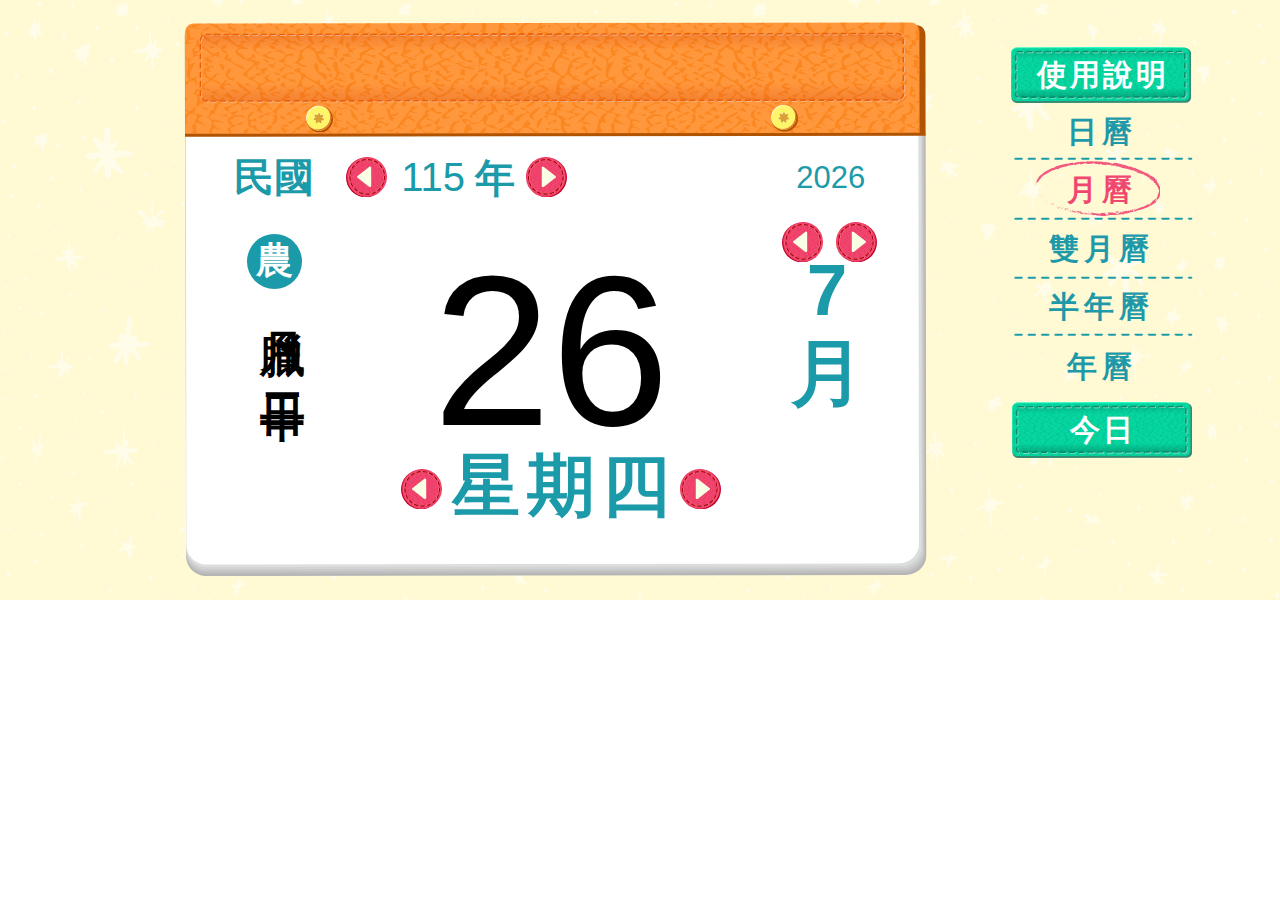
==== commit 1e6cced2: "342" ====
--- a/index.html
+++ b/index.html
@@ -6,166 +6,235 @@
     <meta name="viewport" content="width=device-width, initial-scale=1.0">
     <title>數學小工具積木</title>
     <link rel="stylesheet" href="css/date.css">
+    <link rel="stylesheet" href="css/day.css">
 </head>
 
 <body>
     <div class="background-img"></div>
-    <div class="background">
-
-        <!-- leftbutton -->
-        <div class="today_btn leftbtn">
-            <p>今日</p>
-        </div>
-        <div class="preweek_btn leftbtn pre">
-            <p>上星期</p>
-            <div class="arrow"></div>
-        </div>
-        <div class="nextweek_btn leftbtn next">
-            <p>下星期</p>
-            <div class="arrow"></div>
-        </div>
-        <div class="premonth_btn leftbtn pre">
-            <p>上個月</p>
-            <div class="arrow"></div>
-        </div>
-        <div class="nextmonth_btn leftbtn next">
-            <p>下個月</p>
-            <div class="arrow"></div>
-        </div>
-        <div class="preyear_btn leftbtn pre">
-            <p>上一年</p>
-            <div class="arrow"></div>
-        </div>
-        <div class="nextyear_btn leftbtn next">
-            <p>下一年</p>
-            <div class="arrow"></div>
-        </div>
-
-
-
-
-        <!-- rightbtn -->
-        <div class="howtouse_btn">
-            <p>使用說明</p>
-        </div>
-        <div class="rightbtn day_btn">
-
-            <p>日曆</p>
-            <div class="circle display_none"></div>
-
-        </div>
-        <div class="rightbtn month_btn">
-            <p>月曆</p>
-            <div class="circle display_none"></div>
-
-        </div>
-        <div class="rightbtn doublemonth_btn">
-            <p>雙月曆</p>
-            <div class="circle display_none"></div>
-
-        </div>
-        <div class="rightbtn halfyear_btn">
-            <p>半年曆</p>
-            <div class="circle display_none"></div>
-
-        </div>
-        <div class="rightbtn year_btn">
-            <p>年曆</p>
-            <div class="circle display_none"></div>
-
-        </div>
-
-        <!-- countday -->
-        <div class="display_date">
-            <div class="countnum"></div>
-        </div>
-        <div class="countday_btn"></div>
-        <div class="return_btn"></div>
-
-
-        <!-- 關閉按鈕 -->
-        <div class="close_btn"></div>
-
-        <!-- 中間區域 -->
-        <div class="main"></div>
-        <!-- gird  -->
-
-        <div class="gird"> </div>
-
-
-
-        
-
-
-
-
-
-       <div class="displaymonth">
-            <div class="setmonthheight month_1"></div>
-            <!-- <div class="setmonthheight month_2"></div>
+    <div class="bigwrapper">
+
+
+        <div class="background-day ooo">
+            <div class="D1_main"></div>
+
+            <div class="D1_today_btn">
+                <p>今日</p>
+            </div>
+
+            <div class="D1_week">星期四</div>
+
+            <div class="D1_roc">民國</div>
+
+            <div class="D1_rocyear">109</div>
+
+            <div class="D1_roc_word">年</div>
+
+            <div class="D1_day">16</div>
+
+            <div class="D1_ac_year">2020</div>
+
+            <div class="D1_month">1</div>
+
+            <div class="D1_mobth_word">月</div>
+
+            <div class="D1_lunar">農</div>
+
+            <div class="D1_lunar_month">臘月</div>
+
+            <div class="D1_lunar_day">二十二日</div>
+
+            <div class="D1_year_pre D1_pre"></div>
+
+            <div class="D1_year_next D1_next"></div>
+
+            <div class="D1_month_pre D1_pre"></div>
+
+            <div class="D1_month_next D1_next"></div>
+
+            <div class="D1_day_pre D1_pre"></div>
+
+            <div class="D1_day_next D1_next"></div>
+        </div>
+
+
+        <div class="background-month ooo display_none">
+
+            <!-- leftbutton -->
+            <div class="today_btn leftbtn">
+                <p>今日</p>
+            </div>
+            <div class="preweek_btn leftbtn pre">
+                <p>上星期</p>
+                <div class="arrow"></div>
+            </div>
+            <div class="nextweek_btn leftbtn next">
+                <p>下星期</p>
+                <div class="arrow"></div>
+            </div>
+            <div class="premonth_btn leftbtn pre">
+                <p>上個月</p>
+                <div class="arrow"></div>
+            </div>
+            <div class="nextmonth_btn leftbtn next">
+                <p>下個月</p>
+                <div class="arrow"></div>
+            </div>
+            <div class="preyear_btn leftbtn pre">
+                <p>上一年</p>
+                <div class="arrow"></div>
+            </div>
+            <div class="nextyear_btn leftbtn next">
+                <p>下一年</p>
+                <div class="arrow"></div>
+            </div>
+
+
+
+
+            <!-- countday -->
+            <div class="display_date">
+                <div class="countnum"></div>
+            </div>
+            <div class="countday_btn"></div>
+
+
+            <!-- 關閉按鈕 -->
+            <div class="close_btn"></div>
+
+            <!-- 中間區域 -->
+            <div class="main"></div>
+            <!-- gird  -->
+
+            <div class="gird"> </div>
+
+
+
+
+
+
+
+
+
+            <div class="displaymonth">
+                <div class="setmonthheight month_1"></div>
+                <!-- <div class="setmonthheight month_2"></div>
             <div class="setmonthheight month_3"></div>
             <div class="setmonthheight month_4"></div>
             <div class="setmonthheight month_5"></div>
             <div class="setmonthheight month_6"></div>
             <div class="setmonthheight month_7"></div> -->
-        </div> 
-
-        <div class="displaymonthex">
-          
-        </div>
-
-        <!-- bar -->
-
-        <div class="scrollbarmyself">
-            <div class="bar"></div>
-        </div>
-
-        <div class="scrollbarmymonth">
-            <div class="monthbar"></div>
-        </div>
-
-
-        <!-- countnumber -->
-        <div class="countnumber"></div>
-        <!-- selected -->
-
-        <div class="rocyear">
-            <p class="word1">民國</p>
-            <p class="selectedyear">109</p>
-            <p class="word2">年</p>
-            <div class="arrowdown"></div>
-        </div>
-
-        <div class="morerocyear">
-            <div class="insideboxframeoverhide">
-                <div class="insideboxframe">
+            </div>
+
+            <div class="displaymonthex">
+
+            </div>
+
+            <!-- bar -->
+
+            <div class="scrollbarmyself">
+                <div class="bar"></div>
+            </div>
+
+            <div class="scrollbarmymonth">
+                <div class="monthbar"></div>
+            </div>
+
+
+            <!-- countnumber -->
+            <div class="countnumber display_none"></div>
+            <!-- selected -->
+
+            <div class="rocyear">
+                <p class="word1">民國</p>
+                <p class="selectedyear">109</p>
+                <p class="word2">年</p>
+                <div class="arrowdown"></div>
+            </div>
+
+            <div class="morerocyear">
+                <div class="insideboxframeoverhide">
+                    <div class="insideboxframe">
+                    </div>
                 </div>
             </div>
-        </div>
-
-        <div class="month">
-            <p class="selectedmonth">1</p>
-            <p class="word1">月</p>
-            <div class="arrowdown"></div>
-        </div>
-        <div class="moremonth">
-            <div class="monthboxframeoverhide">
-                <div class="monthboxframe">
+
+            <div class="month">
+                <p class="selectedmonth">1</p>
+                <p class="word1">月</p>
+                <div class="arrowdown"></div>
+            </div>
+            <div class="moremonth">
+                <div class="monthboxframeoverhide">
+                    <div class="monthboxframe">
+                    </div>
                 </div>
-            </div>
-
-        </div>
-
-        <div class="vids">
-            <p class="word1">西元</p>
-            <p class="showvidsnow">2020</p>
-            <p class="word2">年</p>
-        </div>
+
+            </div>
+
+            <div class="vids">
+                <p class="word1">西元</p>
+                <p class="showvidsnow">2020</p>
+                <p class="word2">年</p>
+            </div>
+            <div class="return_btn"></div>
+
+        </div>
+        <div class="background-doublemonth ooo display_none"></div>
+        <div class="background-halfyear ooo display_none"></div>
+        <div class="background-year ooo display_none"></div>
+
+
+
+
+
+
+
+
+
+
+
+
+
+
+
+
+        <div class="howtouse_btn">
+
+            <p>使用說明</p>
+        </div>
+        <div class="rightbtn day_btn" data-linkto="day">
+
+            <p>日曆</p>
+            <div class="circle display_none"></div>
+
+        </div>
+        <div class="rightbtn month_btn" data-linkto="month">
+            <p>月曆</p>
+            <div class="circle display_none"></div>
+
+        </div>
+        <div class="rightbtn doublemonth_btn" data-linkto="doublemonth">
+            <p>雙月曆</p>
+            <div class="circle display_none"></div>
+
+        </div>
+        <div class="rightbtn halfyear_btn" data-linkto="halfyear">
+            <p>半年曆</p>
+            <div class="circle display_none"></div>
+
+        </div>
+        <div class="rightbtn year_btn" data-linkto="year">
+            <p>年曆</p>
+            <div class="circle display_none"></div>
+
+        </div>
+        <div class="rightline line1"></div>
+        <div class="rightline line2"></div>
+        <div class="rightline line3"></div>
+        <div class="rightline line4"></div>
+
+
     </div>
-
-
-
-
     <!-- <div class="background1"> </div> -->
     <script type="text/javascript" src="js/jquery-3.3.1.min.js"></script>
     <script src="js/resize.js"></script>
--- a/css/date.css
+++ b/css/date.css
@@ -16,26 +16,50 @@
 }
 
 .background1 {
-    background: url(../img/page1.jpg);
+    background: url(../img/page3.jpg);
     background-size: cover;
     opacity: 0.5;
+    pointer-events: none;
+}
+
+.background-img {
+    background: url(../img/bg.svg);
+    background-size: cover;
     position: absolute;
     pointer-events: none;
     top: 0;
 }
 
-.background-img {
-    background: url(../img/bg.svg);
-    background-size: cover;
-    position: absolute;
-    pointer-events: none;
+/* 434A54 67FE73 */
+
+
+.bigwrapper{
+    position: absolute;
     top: 0;
 }
-
-/* 434A54 67FE73 */
-
-.background {
-    position: relative;
+.background-day {
+    position: absolute;
+    top: 0;
+}
+
+.background-month {
+    position: absolute;
+    top: 0;
+}
+
+.background-doublemonth {
+    position: absolute;
+    top: 0;
+}
+
+.background-halfyear {
+    position: absolute;
+    top: 0;
+}
+
+.background-year {
+    position: absolute;
+    top: 0;
 }
 
 /* leftbtn */
@@ -112,6 +136,32 @@
 }
 
 /* rightbtn */
+
+.rightline {
+    background: url(../img/line.png);
+    background-size: cover;
+    position: absolute;
+}
+
+.line1 {
+    top: 26.2%;
+    left: 79.2%;
+}
+
+.line2 {
+    top: 36.2%;
+    left: 79.2%;
+}
+
+.line3 {
+    top: 46%;
+    left: 79.2%;
+}
+
+.line4 {
+    top: 55.5%;
+    left: 79.2%;
+}
 
 .rightbtn {
     position: absolute;
@@ -519,7 +569,6 @@
 
 .setmonthheight {
     display: flex;
-    
 }
 
 .dayoftheweek {
@@ -542,9 +591,11 @@
 .dayoftheweek1 p, .dayoftheweek7 p {
     color: #ee486e;
 }
-.daysnow{
+
+.daysnow {
     position: relative;
 }
+
 .daysnow p {
     position: absolute;
     font-weight: 700;
@@ -556,6 +607,7 @@
     line-height: 90px;
     color: #000;
 }
+
 .daysnow1 p, .daysnow7 p {
     color: #ee486e;
 }
@@ -569,11 +621,13 @@
     display: flex;
     flex-wrap: wrap;
 }
-.box1{
+
+.box1 {
     width: 147.58px;
     height: 89.5px;
     position: relative;
 }
+
 .box1 p {
     position: absolute;
     font-weight: 700;
@@ -582,21 +636,30 @@
     display: block;
     width: 100%;
     height: 100%;
-  
     color: rgb(0, 0, 0);
 }
-.box1:nth-child(7n) p{
+
+.box1:nth-child(7n).colordark p {
+    color: #ee486f6e;
+}
+
+.box1:nth-child(7n+1).colordark p {
+    color: #ee486f7e;
+}
+
+.box1:nth-child(7n) p {
     color: #ee486e;
-
-}
-.box1:nth-child(7n+1) p{
+}
+
+.box1:nth-child(7n+1) p {
     color: #ee486e;
-
-}
-.colordark p{
+}
+
+.colordark p {
     color: rgba(0, 0, 0, 0.349);
 }
-.countnumber{
+
+.countnumber {
     position: absolute;
     /* background: red; */
     /* opacity: 0.5; */
@@ -606,7 +669,8 @@
     font-weight: 400;
     font-family: Arial, Helvetica, sans-serif;
 }
-.countimg{
+
+.countimg {
     background: url(../img/i1.svg);
     width: 35px;
     height: 37px;
@@ -615,9 +679,109 @@
     top: 5%;
     left: 5%;
 }
+
 .countimg p {
     color: #fff !important;
     font-family: Arial, Helvetica, sans-serif;
     line-height: 32px;
-
-}+}
+
+
+
+
+
+
+/* 通用按鈕 */
+
+.rightline {
+    background: url(../img/line.png);
+    background-size: cover;
+    position: absolute;
+}
+
+.line1 {
+    top: 26.2%;
+    left: 79.2%;
+}
+
+.line2 {
+    top: 36.2%;
+    left: 79.2%;
+}
+
+.line3 {
+    top: 46%;
+    left: 79.2%;
+}
+
+.line4 {
+    top: 55.5%;
+    left: 79.2%;
+}
+
+.rightbtn {
+    position: absolute;
+    top: 7.9%;
+    left: 79%;
+    color: #1E99A9;
+    font-weight: 600;
+}
+
+.rightbtn p {
+    font-weight: 600;
+    position: absolute;
+    left: 31%;
+    top: 16%;
+}
+
+.day_btn {
+    top: 17.2%;
+}
+
+.month_btn {
+    top: 26.9%;
+}
+
+.halfyear_btn {
+    top: 46.4%;
+}
+
+.halfyear_btn p {
+    left: 21%;
+}
+
+.doublemonth_btn {
+    top: 36.6%;
+}
+
+.doublemonth_btn p {
+    left: 21%;
+}
+
+.year_btn {
+    top: 56.3%;
+}
+
+.howtouse_btn {
+    background: url(../img/bt1.svg);
+    background-size: cover;
+    position: absolute;
+    top: 7.9%;
+    left: 79%;
+}
+
+.howtouse_btn p {
+    position: absolute;
+    color: #fff;
+    font-weight: 600;
+    left: 14.5%;
+    top: 14%;
+}
+
+.circle {
+    background: url(../img/f1.svg);
+    background-size: cover;
+    position: absolute;
+    top: 0%;
+    left: 13%;
+}
--- a/css/day.css
+++ b/css/day.css
@@ -0,0 +1,160 @@
+.D1_main {
+    background: url(../img/box2.svg);
+    background-size: cover;
+    position: absolute;
+    top: 1.2%;
+    left: 13.6%;
+}
+
+.D1_today_btn {
+    background: url(../img/bt1.svg);
+    background-size: cover;
+    position: absolute;
+    top: 67%;
+    left: 79.1%;
+}
+
+.D1_today_btn p {
+    font-weight: 600;
+    color: #fff;
+    position: absolute;
+    top: 15%;
+    left: 31.8%;
+}
+
+.D1_week {
+    color: #1B9AA9;
+    position: absolute;
+    font-weight: 700;
+    top: 73.5%;
+    left: 35.3%;
+   
+}
+.D1_roc{
+    color: #1B9AA9;
+    position: absolute;
+    font-weight: 700;
+    top: 25%;
+    left: 18.3%;
+    text-align: right;
+}
+.D1_rocyear{
+    color: #1B9AA9;
+    position: absolute;
+    font-weight: 400;
+    top: 25.8%;
+    left: 31.1%;
+    font-family: Arial, Helvetica, sans-serif;
+   
+    text-align: right;
+
+}
+.D1_roc_word{
+    color: #1B9AA9;
+    position: absolute;
+    font-weight: 700;
+    top: 25.1%;
+    left: 37.1%;
+}
+.D1_day{
+    text-align: center;
+    font-family: Arial, Helvetica, sans-serif;
+    position: absolute;
+    top: 38.1%;
+    left: 33.8%;
+
+}
+.D1_ac_year{
+    font-family: Arial, Helvetica, sans-serif;
+    position: absolute;
+    top: 26.7%;
+    left: 62.2%;
+    color: #1B9AA9;
+    font-weight: 400;
+
+
+}
+.D1_month{
+    
+    font-family: Arial, Helvetica, sans-serif;
+    position: absolute;
+    top: 41.3%;
+    color: #1B9AA9;
+    left: 62%;
+    font-weight: 900;
+    text-align: center;
+
+}
+.D1_mobth_word{
+    position: absolute;
+    top: 54.2%;
+    color: #1B9AA9;
+    left: 61.8%;
+    font-weight: 900;
+    font-size: 110px;
+}
+.D1_lunar{
+
+    text-align: center;
+    font-weight: 700;
+    color: #fff;
+    border-radius: 50%;
+    background: #1B9AA9;
+    position: absolute;
+    top: 39%;
+    left: 19.3%;
+}
+
+.D1_lunar_month{
+    -webkit-writing-mode: vertical-rl;
+    writing-mode: vertical-rl;
+    font-weight: 700;
+    font-size:45px;
+    position: absolute;
+    top: 49.5%;
+    left: 19.8%;
+}
+.D1_lunar_day{
+    -webkit-writing-mode: vertical-rl;
+    writing-mode: vertical-rl;
+    font-weight: 700;
+    font-size:45px;
+    position: absolute;
+    top: 60.1%;
+    left: 19.8%;
+}
+.D1_pre{
+    background: url(../img/btL.svg);
+    background-size: cover;
+    position: absolute;
+
+}
+.D1_next{
+    background: url(../img/btR.svg);
+    background-size: cover;
+    position: absolute;
+}
+.D1_year_pre{
+    top: 26.2%;
+    left: 27%;
+}
+.D1_year_next{
+    top: 26.2%;
+    left: 41.1%;
+}
+.D1_month_pre{
+    top: 37%;
+    left: 61.1%;
+}
+.D1_month_next{
+    top: 37%;
+    left: 65.3%;
+}
+.D1_day_pre{
+    top: 78.1% ;
+    left: 31.3%;
+}
+.D1_day_next{
+    top: 78.1% ;
+    left: 53.1%;
+}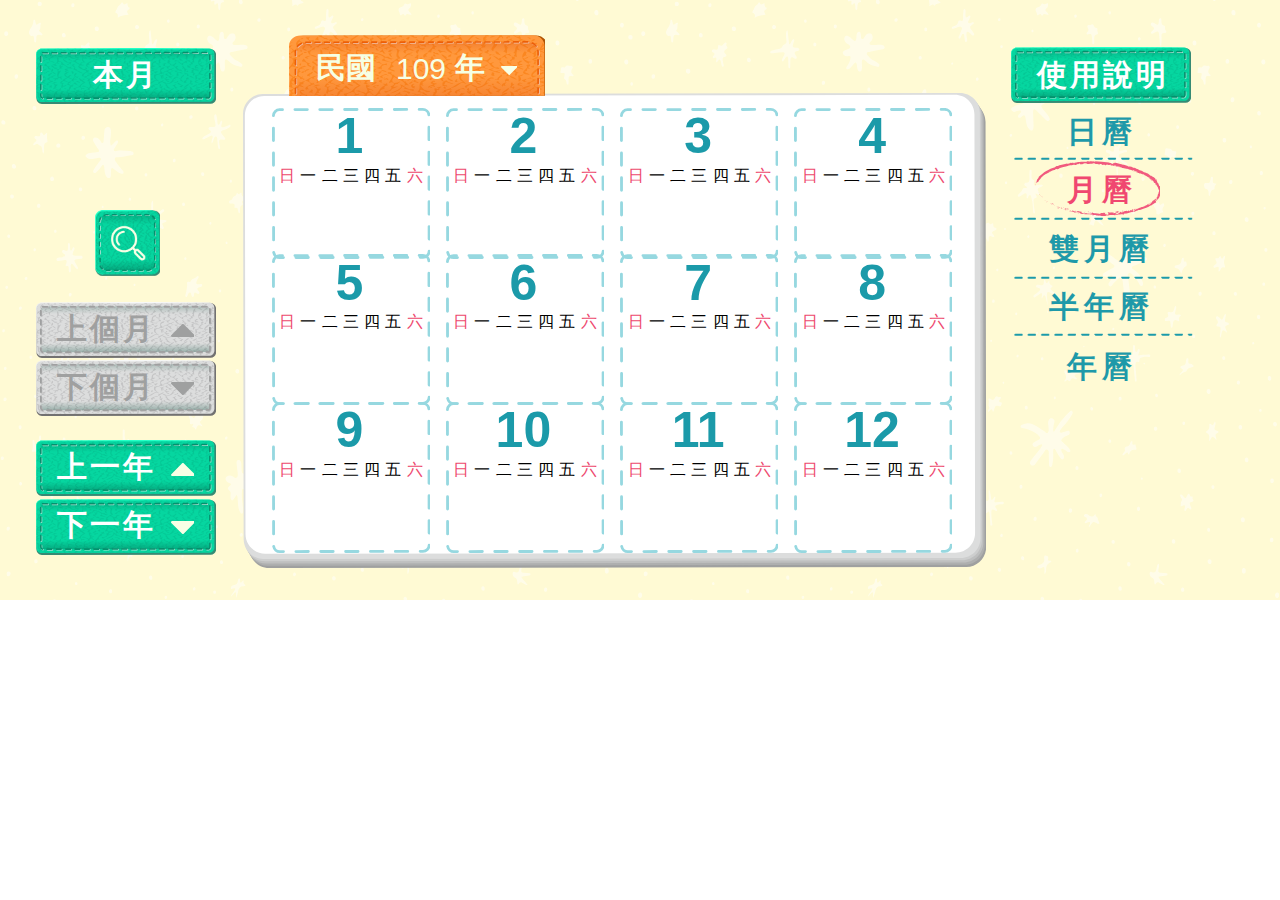
==== commit 33302a7c: "4456" ====
--- a/index.html
+++ b/index.html
@@ -7,6 +7,9 @@
     <title>數學小工具積木</title>
     <link rel="stylesheet" href="css/date.css">
     <link rel="stylesheet" href="css/day.css">
+    <link rel="stylesheet" href="css/month.css">
+    <link rel="stylesheet" href="css/double.css">
+    <link rel="stylesheet" href="css/years.css">
 </head>
 
 <body>
@@ -14,7 +17,7 @@
     <div class="bigwrapper">
 
 
-        <div class="background-day ooo">
+        <div class="background-day ooo display_none">
             <div class="D1_main"></div>
 
             <div class="D1_today_btn">
@@ -117,12 +120,7 @@
 
             <div class="displaymonth">
                 <div class="setmonthheight month_1"></div>
-                <!-- <div class="setmonthheight month_2"></div>
-            <div class="setmonthheight month_3"></div>
-            <div class="setmonthheight month_4"></div>
-            <div class="setmonthheight month_5"></div>
-            <div class="setmonthheight month_6"></div>
-            <div class="setmonthheight month_7"></div> -->
+
             </div>
 
             <div class="displaymonthex">
@@ -178,10 +176,370 @@
             </div>
             <div class="return_btn"></div>
 
-        </div>
-        <div class="background-doublemonth ooo display_none"></div>
-        <div class="background-halfyear ooo display_none"></div>
-        <div class="background-year ooo display_none"></div>
+
+
+
+        </div>
+
+
+
+
+
+        <div class="background-doublemonth ooo display_none">
+            <div class="D2_today_btn D2_leftbtn">
+                <p>本月</p>
+            </div>
+            <div class="D2_preweek_btn D2_leftbtn D2_pre">
+                <p>上星期</p>
+                <div class="D2_arrow"></div>
+            </div>
+            <div class="D2_nextweek_btn D2_leftbtn D2_next">
+                <p>下星期</p>
+                <div class="D2_arrow"></div>
+            </div>
+            <div class="D2_premonth_btn D2_leftbtn D2_pre">
+                <p>上個月</p>
+                <div class="D2_arrow"></div>
+            </div>
+            <div class="D2_nextmonth_btn D2_leftbtn D2_next">
+                <p>下個月</p>
+                <div class="D2_arrow"></div>
+            </div>
+            <div class="D2_preyear_btn D2_leftbtn D2_pre">
+                <p>上一年</p>
+                <div class="D2_arrow"></div>
+            </div>
+            <div class="D2_nextyear_btn D2_leftbtn D2_next">
+                <p>下一年</p>
+                <div class="D2_arrow"></div>
+            </div>
+
+            <!-- 中間區域 -->
+            <div class="main"></div>
+
+            <!-- insidemonth -->
+            <div class="D2_monthbox D2_monthbox1">
+                <div class="D2_month_display">1</div>
+                <div class="D2_weekday"></div>
+                <div class="D2_daybox"></div>
+            </div>
+            <div class="D2_monthbox D2_monthbox2">
+                <div class="D2_month_display">2</div>
+                <div class="D2_weekday"></div>
+                <div class="D2_daybox"></div>
+
+            </div>
+
+            <div class="D2_rocyear">
+                <p class="D2_word1">民國</p>
+                <p class="D2_selectedyear">109</p>
+                <p class="D2_word2">年</p>
+                <div class="D2_arrowdown"></div>
+            </div>
+
+            <div class="D2_morerocyear">
+                <div class="D2_insideboxframeoverhide">
+                    <div class="D2_insideboxframe">
+                    </div>
+                </div>
+            </div>
+
+            <div class="D2_month">
+                <p class="D2_selectedmonth"></p>
+                <p class="D2_word1">月</p>
+                <div class="D2_arrowdown"></div>
+            </div>
+            <div class="D2_moremonth">
+                <div class="D2_monthboxframeoverhide">
+                    <div class="D2_monthboxframe">
+                    </div>
+                </div>
+
+            </div>
+
+            <!-- bar -->
+
+            <div class="D2_scrollbarmyself">
+                <div class="D2_bar"></div>
+            </div>
+
+            <div class="D2_scrollbarmymonth">
+                <div class="D2_monthbar"></div>
+            </div>
+
+
+
+
+
+
+
+
+        </div>
+
+
+
+
+
+
+
+
+
+
+
+
+
+
+
+
+
+
+
+
+
+
+
+
+        <div class="background-halfyear ooo display_none">
+            <div class="D3_today_btn D3_leftbtn">
+                <p>本月</p>
+            </div>
+            <div class="D3_bigger_watch"></div>
+            <div class="D3_premonth_btn D3_leftbtn D3_pre">
+                <p>上個月</p>
+                <div class="D3_arrow"></div>
+            </div>
+            <div class="D3_nextmonth_btn D3_leftbtn D3_next">
+                <p>下個月</p>
+                <div class="D3_arrow"></div>
+            </div>
+            <div class="D3_preyear_btn D3_leftbtn D3_pre">
+                <p>上一年</p>
+                <div class="D3_arrow"></div>
+            </div>
+            <div class="D3_nextyear_btn D3_leftbtn D3_next">
+                <p>下一年</p>
+                <div class="D3_arrow"></div>
+            </div>
+
+            <div class="main"></div>
+            <!-- 中間框框 -->
+            <div class="D3_hidden_insideframe">
+                <div class="D3_insideframe">
+                    <div class="D3_month_box D3_month_box1">
+                        <div class="D3_displaymonth">1</div>
+                        <div class="D3_weekend"></div>
+                        <div class="D3_month_day_display"></div>
+                    </div>
+                    <div class="D3_month_box D3_month_box2">
+                        <div class="D3_displaymonth">2</div>
+                        <div class="D3_weekend"></div>
+                        <div class="D3_month_day_display"></div>
+
+                    </div>
+                    <div class="D3_month_box D3_month_box3">
+                        <div class="D3_displaymonth">3</div>
+                        <div class="D3_weekend"></div>
+                        <div class="D3_month_day_display"></div>
+
+                    </div>
+                    <div class="D3_month_box D3_month_box4">
+                        <div class="D3_displaymonth">4</div>
+                        <div class="D3_weekend"></div>
+                        <div class="D3_month_day_display"></div>
+
+                    </div>
+                    <div class="D3_month_box D3_month_box5">
+                        <div class="D3_displaymonth">5</div>
+                        <div class="D3_weekend"></div>
+                        <div class="D3_month_day_display"></div>
+
+                    </div>
+                    <div class="D3_month_box D3_month_box6">
+                        <div class="D3_displaymonth">6</div>
+                        <div class="D3_weekend"></div>
+                        <div class="D3_month_day_display"></div>
+
+                    </div>
+                </div>
+            </div>
+
+
+
+            <!-- 上方選取霸 -->
+
+            <div class="D3_rocyear">
+                <p class="D3_word1">民國</p>
+                <p class="D3_selectedyear">109</p>
+                <p class="D3_worD3">年</p>
+                <div class="D3_arrowdown"></div>
+            </div>
+
+            <div class="D3_morerocyear">
+                <div class="D3_insideboxframeoverhide">
+                    <div class="D3_insideboxframe">
+                    </div>
+                </div>
+            </div>
+
+            <div class="D3_month">
+                <p class="D3_selectedmonth">1~6</p>
+                <p class="D3_word1">月</p>
+                <div class="D3_arrowdown"></div>
+            </div>
+            <div class="D3_moremonth">
+                <div class="D3_monthboxframeoverhide">
+                    <div class="D3_monthboxframe">
+                    </div>
+                </div>
+
+            </div>
+
+            <!-- bar -->
+
+            <div class="D3_scrollbarmyself">
+                <div class="D3_bar"></div>
+            </div>
+
+            <div class="D3_scrollbarmymonth">
+                <div class="D3_monthbar"></div>
+            </div>
+
+
+
+
+
+
+
+
+
+        </div>
+
+
+
+
+
+
+
+        <div class="background-year ooo ">
+
+            <div class="D4_today_btn D4_leftbtn">
+                <p>本月</p>
+            </div>
+            <div class="D4_bigger_watch"></div>
+            <div class="D4_premonth_btn D4_leftbtn D4_pre">
+                <p>上個月</p>
+                <div class="D4_arrow"></div>
+            </div>
+            <div class="D4_nextmonth_btn D4_leftbtn D4_next">
+                <p>下個月</p>
+                <div class="D4_arrow"></div>
+            </div>
+            <div class="D4_preyear_btn D4_leftbtn D4_pre">
+                <p>上一年</p>
+                <div class="D4_arrow"></div>
+            </div>
+            <div class="D4_nextyear_btn D4_leftbtn D4_next">
+                <p>下一年</p>
+                <div class="D4_arrow"></div>
+            </div>
+
+            <div class="main"></div>
+            <!-- 中間框框 -->
+            <div class="D4_insideframe_hidden">
+                <div class="D4_insideframe">
+                    <div class="D4_box D4_box1">
+                        <div class="D4_displaymonth">1</div>
+                        <div class="D4_weekend"></div>
+                        <div class="D4_month_day_display"></div>
+                    </div>
+                    <div class="D4_box D4_box2">
+                        <div class="D4_displaymonth">2</div>
+                        <div class="D4_weekend"></div>
+                        <div class="D4_month_day_display"></div>
+                    </div>
+                    <div class="D4_box D4_box3">
+                        <div class="D4_displaymonth">3</div>
+                        <div class="D4_weekend"></div>
+                        <div class="D4_month_day_display"></div>
+                    </div>
+                    <div class="D4_box D4_box4">
+                        <div class="D4_displaymonth">4</div>
+                        <div class="D4_weekend"></div>
+                        <div class="D4_month_day_display"></div>
+                    </div>
+                    <div class="D4_box D4_box5">
+                        <div class="D4_displaymonth">5</div>
+                        <div class="D4_weekend"></div>
+                        <div class="D4_month_day_display"></div>
+                    </div>
+                    <div class="D4_box D4_box6">
+                        <div class="D4_displaymonth">6</div>
+                        <div class="D4_weekend"></div>
+                        <div class="D4_month_day_display"></div>
+                    </div>
+                    <div class="D4_box D4_box7">
+                        <div class="D4_displaymonth">7</div>
+                        <div class="D4_weekend"></div>
+                        <div class="D4_month_day_display"></div>
+                    </div>
+                    <div class="D4_box D4_box8">
+                        <div class="D4_displaymonth">8</div>
+                        <div class="D4_weekend"></div>
+                        <div class="D4_month_day_display"></div>
+                    </div>
+                    <div class="D4_box D4_box9">
+                        <div class="D4_displaymonth">9</div>
+                        <div class="D4_weekend"></div>
+                        <div class="D4_month_day_display"></div>
+                    </div>
+                    <div class="D4_box D4_box10">
+                        <div class="D4_displaymonth">10</div>
+                        <div class="D4_weekend"></div>
+                        <div class="D4_month_day_display"></div>
+                    </div>
+                    <div class="D4_box D4_box11">
+                        <div class="D4_displaymonth">11</div>
+                        <div class="D4_weekend"></div>
+                        <div class="D4_month_day_display"></div>
+                    </div>
+                    <div class="D4_box D4_box12">
+                        <div class="D4_displaymonth">12</div>
+                        <div class="D4_weekend"></div>
+                        <div class="D4_month_day_display"></div>
+                    </div>
+
+                </div>
+
+            </div>
+
+
+
+
+
+
+            <div class="D4_rocyear">
+                <p class="D4_word1">民國</p>
+                <p class="D4_selectedyear">109</p>
+                <p class="D4_worD4">年</p>
+                <div class="D4_arrowdown"></div>
+            </div>
+
+            <div class="D4_morerocyear">
+                <div class="D4_insideboxframeoverhide">
+                    <div class="D4_insideboxframe">
+                    </div>
+                </div>
+            </div>
+
+
+
+            <!-- bar -->
+
+            <div class="D4_scrollbarmyself">
+                <div class="D4_bar"></div>
+            </div>
+
+        </div>
 
 
 
@@ -241,6 +599,9 @@
     <script src="js/appenddatefunction.js"></script>
     <script src="js/view.js"></script>
     <script src="js/clickfunction.js"></script>
+    <script src="js/multmonth.js"></script>
+    <script src="js/double.js"></script>
+    <script src="js/years.js"></script>
 </body>
 
 </html>--- a/css/date.css
+++ b/css/date.css
@@ -16,7 +16,7 @@
 }
 
 .background1 {
-    background: url(../img/page3.jpg);
+    background: url(../img/page6.jpg);
     background-size: cover;
     opacity: 0.5;
     pointer-events: none;
@@ -281,39 +281,22 @@
     left: 19%;
 }
 
+
+
+
+.vids {
+    background: url(../img/bn4.svg);
+    background-size: cover;
+    position: absolute;
+    top: 5.7%;
+    left: 55%;
+}
 .rocyear {
     background: url(../img/bn1.svg);
     background-size: cover;
     position: absolute;
     top: 5.75%;
     left: 22.6%;
-}
-
-.month {
-    background: url(../img/bn3.svg);
-    background-size: cover;
-    position: absolute;
-    top: 5.7%;
-    left: 42.9%;
-}
-
-.moremonth {
-    background: url(../img/bn3-1.svg);
-    background-size: cover;
-    position: absolute;
-    top: 15.78%;
-    left: 42.9%;
-    transform: scaleY(0);
-    transition: 0.2s;
-    transform-origin: 50% 0;
-}
-
-.vids {
-    background: url(../img/bn4.svg);
-    background-size: cover;
-    position: absolute;
-    top: 5.7%;
-    left: 55%;
 }
 
 .morerocyear {
@@ -358,7 +341,24 @@
     left: 30%;
     font-family: Arial, Helvetica, sans-serif;
 }
-
+.month {
+    background: url(../img/bn3.svg);
+    background-size: cover;
+    position: absolute;
+    top: 5.7%;
+    left: 42.9%;
+}
+
+.moremonth {
+    background: url(../img/bn3-1.svg);
+    background-size: cover;
+    position: absolute;
+    top: 15.78%;
+    left: 42.9%;
+    transform: scaleY(0);
+    transition: 0.2s;
+    transform-origin: 50% 0;
+}
 .month p {
     font-weight: 600;
     position: absolute;
@@ -663,6 +663,8 @@
     position: absolute;
     /* background: red; */
     /* opacity: 0.5; */
+   
+
     text-align: center;
     left: 81%;
     top: 77%;
--- a/css/month.css
+++ b/css/month.css
@@ -0,0 +1,385 @@
+.D2_leftbtn {
+    background: url(../img/bt1.svg);
+    background-size: cover;
+    position: absolute;
+}
+
+.D2_nextweek_btn, .D2_preweek_btn {
+    background: url(../img/bt1-1.svg);
+    background-size: cover;
+    position: absolute;
+}
+
+.D2_leftbtn p {
+    color: #fff;
+    font-weight: 600;
+    position: absolute;
+    left: 12%;
+    top: 12%;
+}
+
+.D2_nextweek_btn p, .D2_preweek_btn p {
+    color: #999;
+}
+
+.D2_today_btn p {
+    left: 32%;
+    top: 12%;
+}
+
+.D2_today_btn {
+    top: 8%;
+    left: 2.8%;
+}
+
+.D2_preweek_btn {
+    top: 27.2%;
+    left: 2.8%;
+}
+
+.D2_nextweek_btn {
+    top: 37.1%;
+    left: 2.8%;
+}
+
+.D2_premonth_btn {
+    top: 50.3%;
+    left: 2.8%;
+}
+
+.D2_nextmonth_btn {
+    top: 60%;
+    left: 2.8%;
+}
+
+.D2_preyear_btn {
+    top: 73.4%;
+    left: 2.8%;
+}
+
+.D2_nextyear_btn {
+    top: 83.1%;
+    left: 2.8%;
+}
+
+.D2_pre .D2_arrow {
+    background: url(../img/btU.svg);
+    background-size: cover;
+    position: absolute;
+}
+
+.D2_next .D2_arrow {
+    background: url(../img/btD.svg);
+    background-size: cover;
+    position: absolute;
+}
+
+.D2_arrow {
+    left: 75%;
+    top: 40%;
+}
+
+.D2_nextweek_btn .D2_arrow {
+    background: url(../img/btDg.svg);
+    background-size: cover;
+    position: absolute;
+}
+
+.D2_preweek_btn .D2_arrow {
+    background: url(../img/btUg.svg);
+    background-size: cover;
+    position: absolute;
+}
+
+/* scroll */
+
+.D2_month {
+    background: url(../img/bn2.svg);
+    background-size: cover;
+    position: absolute;
+    top: 5.7%;
+    left: 42.9%;
+}
+
+.D2_moremonth {
+    background: url(../img/bn2-1.svg);
+    background-size: cover;
+    position: absolute;
+    top: 15.78%;
+    left: 42.9%;
+    transform: scaleY(0);
+    transition: 0.2s;
+    transform-origin: 50% 0;
+}
+
+.D2_month p {
+    font-weight: 600;
+    position: absolute;
+    color: #F6FFE4;
+}
+
+.D2_month .D2_arrowdown {
+    background: url(../img/bnBtD.svg);
+    background-size: cover;
+    position: absolute;
+    top: 52%;
+    left: 72.5%;
+}
+
+.D2_month .D2_word1 {
+    top: 22%;
+    left: 53%;
+}
+
+.D2_selectedmonth {
+    text-align: right;
+    font-weight: 400 !important;
+    top: 29%;
+    left: 6%;
+    font-family: Arial, Helvetica, sans-serif;
+}
+
+.D2_monthboxframe {
+    /* background: #d88; */
+    position: absolute;
+    left: 0%;
+    top: 0%;
+    overflow-x: hidden;
+    overflow-y: auto;
+}
+
+.D2_monthboxframeoverhide {
+    position: absolute;
+    left: 5%;
+    top: 4%;
+    overflow: hidden;
+}
+
+.D2_monthboxframe::-webkit-scrollbar {
+    width: 0px;
+}
+
+.D2_monthinsidebox {
+    position: relative;
+}
+
+.D2_monthinsidebox p {
+    text-align: center;
+    font-weight: 400 !important;
+    position: absolute;
+    top: 10%;
+    left: 33%;
+    color: #f09c06;
+    font-family: Arial, Helvetica, sans-serif;
+}
+
+.D2_scrollbarmymonth {
+    position: absolute;
+    /* background: #777; */
+    left: 54.6%;
+    top: 17%;
+    z-index: 99;
+    cursor: pointer;
+    transform: scaleY(0);
+    transition: 0.2s;
+    transform-origin: 50% 0;
+}
+
+.D2_monthbar {
+    position: absolute;
+    background: #ED9D08;
+    left: 35%;
+    border-radius: 10px;
+    cursor: pointer;
+    pointer-events: none;
+}
+
+.D2_monthinsidebox .brid {
+    background: url(../img/bnBtU.svg);
+    background-size: cover;
+    position: absolute;
+    top: 25%;
+    left: 15%;
+}
+
+.D2_scrollbarmyself {
+    position: absolute;
+    /* background: #777; */
+    left: 40.2%;
+    top: 17%;
+    z-index: 99;
+    cursor: pointer;
+    transform: scaleY(0);
+    transition: 0.2s;
+    transform-origin: 50% 0;
+}
+
+.D2_bar {
+    position: absolute;
+    background: #EE5E07;
+    left: 35%;
+    border-radius: 10px;
+    cursor: pointer;
+    pointer-events: none;
+}
+
+.D2_insideboxframe {
+    position: absolute;
+    left: 0%;
+    top: 0%;
+    overflow-x: hidden;
+    overflow-y: auto;
+}
+
+.D2_insideboxframeoverhide {
+    position: absolute;
+    left: 2.9%;
+    top: 4%;
+    overflow: hidden;
+}
+
+.D2_insideboxframe::-webkit-scrollbar-thumb {
+    width: 8px;
+    border-radius: 50px;
+    border: 5px solid #FFBA6B;
+}
+
+.D2_insideboxframe::-webkit-scrollbar-thumb {
+    background: #EE5E07;
+}
+
+.D2_insideboxframe::-webkit-scrollbar {
+    width: 0px;
+}
+
+.D2_insidebox {
+    position: relative;
+}
+
+.D2_insidebox p {
+    text-align: right;
+    font-weight: 400 !important;
+    position: absolute;
+    top: 10%;
+    left: 26%;
+    color: #ec5f07;
+    font-family: Arial, Helvetica, sans-serif;
+}
+
+.D2_rocyear {
+    background: url(../img/bn1.svg);
+    background-size: cover;
+    position: absolute;
+    top: 5.75%;
+    left: 22.6%;
+}
+
+.D2_morerocyear {
+    background: url(../img/bn1-1.svg);
+    background-size: cover;
+    position: absolute;
+    top: 15.78%;
+    left: 22.6%;
+    transform: scaleY(0);
+    transition: 0.2s;
+    transform-origin: 50% 0;
+}
+
+.D2_rocyear p {
+    font-weight: 600;
+    position: absolute;
+    color: #F6FFE4;
+}
+
+.D2_rocyear .D2_word1 {
+    top: 22%;
+    left: 10.5%;
+}
+
+.D2_rocyear .D2_word2 {
+    top: 22%;
+    left: 64.7%;
+}
+
+.D2_rocyear .D2_arrowdown {
+    background: url(../img/bnBtD.svg);
+    background-size: cover;
+    position: absolute;
+    top: 52%;
+    left: 82.6%;
+}
+
+.D2_selectedyear {
+    text-align: right;
+    font-weight: 400 !important;
+    top: 29%;
+    left: 30%;
+    font-family: Arial, Helvetica, sans-serif;
+}
+
+/* 中央區域 */
+
+.D2_monthbox1 {
+ 
+    position: absolute;
+    left: 20.6%;
+    top: 19.8%;
+}
+
+.D2_monthbox2 {
+
+    position: absolute;
+    left: 47.6%;
+    top: 19.8%;
+}
+
+.D2_month_display {
+    position: absolute;
+    color: #1B9AA9;
+    text-align: center;
+    left: 29.5%;
+    top: 1%;
+    font-weight: 900;
+    font-family: Arial, Helvetica, sans-serif;
+}
+
+.D2_weekday {
+    width: 100%;
+    display: flex;
+    position: absolute;
+    left: 1.5%;
+
+    top: 45%;
+}
+
+.D2_dayoftheweek {
+    text-align: center;
+    width: 13.7%;
+    font-weight: 900 !important;
+    font-family: "微軟正黑體" !important;
+}
+.D2_dayoftheweek1,.D2_dayoftheweek7{
+    color: #ee486e;
+}
+.D2_daybox{
+    display: flex;
+    flex-wrap: wrap;
+    position: absolute;
+    top: 53%;
+    left: 1.2%;
+}
+.D2_box1{
+    /* border: 1px solid #878522; */
+    text-align: center;
+
+    font-family: Arial, Helvetica, sans-serif;
+    
+}
+
+.D2_box1:nth-child(7n) p {
+    color: #ee486e;
+}
+
+.D2_box1:nth-child(7n+1) p {
+    color: #ee486e;
+}
--- a/css/double.css
+++ b/css/double.css
@@ -0,0 +1,422 @@
+.D3_leftbtn {
+    background: url(../img/bt1.svg);
+    background-size: cover;
+    position: absolute;
+}
+
+.D3_nextweek_btn, .D3_preweek_btn {
+    background: url(../img/bt1-1.svg);
+    background-size: cover;
+    position: absolute;
+}
+
+.D3_leftbtn p {
+    color: #fff;
+    font-weight: 600;
+    position: absolute;
+    left: 12%;
+    top: 12%;
+}
+
+.D3_nextweek_btn p, .D3_preweek_btn p {
+    color: #999;
+}
+
+.D3_today_btn p {
+    left: 32%;
+    top: 12%;
+}
+
+.D3_today_btn {
+    top: 8%;
+    left: 2.8%;
+}
+
+.D3_preweek_btn {
+    top: 27.2%;
+    left: 2.8%;
+}
+
+.D3_nextweek_btn {
+    top: 37.1%;
+    left: 2.8%;
+}
+
+.D3_premonth_btn {
+    top: 50.3%;
+    left: 2.8%;
+}
+
+.D3_nextmonth_btn {
+    top: 60%;
+    left: 2.8%;
+}
+
+.D3_preyear_btn {
+    top: 73.4%;
+    left: 2.8%;
+}
+
+.D3_nextyear_btn {
+    top: 83.1%;
+    left: 2.8%;
+}
+
+.D3_pre .D3_arrow {
+    background: url(../img/btU.svg);
+    background-size: cover;
+    position: absolute;
+}
+
+.D3_next .D3_arrow {
+    background: url(../img/btD.svg);
+    background-size: cover;
+    position: absolute;
+}
+
+.D3_arrow {
+    left: 75%;
+    top: 40%;
+}
+
+.D3_nextweek_btn .D3_arrow {
+    background: url(../img/btDg.svg);
+    background-size: cover;
+    position: absolute;
+}
+
+.D3_preweek_btn .D3_arrow {
+    background: url(../img/btUg.svg);
+    background-size: cover;
+    position: absolute;
+}
+
+.D3_bigger_watch {
+    background: url(../img/btS.svg);
+    background-size: cover;
+    position: absolute;
+    top: 35%;
+    left: 7.4%;
+}
+
+.D3_month {
+    background: url(../img/bn2.svg);
+    background-size: cover;
+    position: absolute;
+    top: 5.7%;
+    left: 42.9%;
+}
+
+.D3_moremonth {
+    background: url(../img/bn2-1.svg);
+    background-size: cover;
+    position: absolute;
+    top: 15.78%;
+    left: 42.9%;
+    transform: scaleY(0);
+    transition: 0.2s;
+    transform-origin: 50% 0;
+}
+
+.D3_month p {
+    font-weight: 600;
+    position: absolute;
+    color: #F6FFE4;
+}
+
+.D3_month .D3_arrowdown {
+    background: url(../img/bnBtD.svg);
+    background-size: cover;
+    position: absolute;
+    top: 52%;
+    left: 72.5%;
+}
+
+.D3_month .D3_word1 {
+    top: 22%;
+    left: 53%;
+}
+
+.D3_selectedmonth {
+    text-align: right;
+    font-weight: 400 !important;
+    top: 29%;
+    left: 6%;
+    font-family: Arial, Helvetica, sans-serif;
+}
+
+.D3_monthboxframe {
+    /* background: #d88; */
+    position: absolute;
+    left: 0%;
+    top: 0%;
+    overflow-x: hidden;
+    overflow-y: auto;
+}
+
+.D3_monthboxframeoverhide {
+    position: absolute;
+    left: 5%;
+    top: 4%;
+    overflow: hidden;
+}
+
+.D3_monthboxframe::-webkit-scrollbar {
+    width: 0px;
+}
+
+.D3_monthinsidebox {
+    position: relative;
+}
+
+.D3_monthinsidebox p {
+    text-align: center;
+    font-weight: 400 !important;
+    position: absolute;
+    top: 10%;
+    left: 33%;
+    color: #f09c06;
+    font-family: Arial, Helvetica, sans-serif;
+}
+
+.D3_scrollbarmymonth {
+    position: absolute;
+    /* background: #777; */
+    left: 54.6%;
+    top: 17%;
+    z-index: 99;
+    cursor: pointer;
+    transform: scaleY(0);
+    transition: 0.2s;
+    transform-origin: 50% 0;
+}
+
+.D3_monthbar {
+    position: absolute;
+    background: #ED9D08;
+    left: 35%;
+    border-radius: 10px;
+    cursor: pointer;
+    pointer-events: none;
+}
+
+.D3_monthinsidebox .brid {
+    background: url(../img/bnBtU.svg);
+    background-size: cover;
+    position: absolute;
+    top: 25%;
+    left: 15%;
+}
+
+.D3_scrollbarmyself {
+    position: absolute;
+    /* background: #777; */
+    left: 40.2%;
+    top: 17%;
+    z-index: 99;
+    cursor: pointer;
+    transform: scaleY(0);
+    transition: 0.2s;
+    transform-origin: 50% 0;
+}
+
+.D3_bar {
+    position: absolute;
+    background: #EE5E07;
+    left: 35%;
+    border-radius: 10px;
+    cursor: pointer;
+    pointer-events: none;
+}
+
+.D3_insideboxframe {
+    position: absolute;
+    left: 0%;
+    top: 0%;
+    overflow-x: hidden;
+    overflow-y: auto;
+}
+
+.D3_insideboxframeoverhide {
+    position: absolute;
+    left: 2.9%;
+    top: 4%;
+    overflow: hidden;
+}
+
+.D3_insideboxframe::-webkit-scrollbar-thumb {
+    width: 8px;
+    border-radius: 50px;
+    border: 5px solid #FFBA6B;
+}
+
+.D3_insideboxframe::-webkit-scrollbar-thumb {
+    background: #EE5E07;
+}
+
+.D3_insideboxframe::-webkit-scrollbar {
+    width: 0px;
+}
+
+.D3_insidebox {
+    position: relative;
+}
+
+.D3_insidebox p {
+    text-align: right;
+    font-weight: 400 !important;
+    position: absolute;
+    top: 10%;
+    left: 26%;
+    color: #ec5f07;
+    font-family: Arial, Helvetica, sans-serif;
+}
+
+.D3_rocyear {
+    background: url(../img/bn1.svg);
+    background-size: cover;
+    position: absolute;
+    top: 5.75%;
+    left: 22.6%;
+}
+
+.D3_morerocyear {
+    background: url(../img/bn1-1.svg);
+    background-size: cover;
+    position: absolute;
+    top: 15.78%;
+    left: 22.6%;
+    transform: scaleY(0);
+    transition: 0.2s;
+    transform-origin: 50% 0;
+}
+
+.D3_rocyear p {
+    font-weight: 600;
+    position: absolute;
+    color: #F6FFE4;
+}
+
+.D3_rocyear .D3_word1 {
+    top: 22%;
+    left: 10.5%;
+}
+
+.D3_rocyear .D3_worD3 {
+    top: 22%;
+    left: 64.7%;
+}
+
+.D3_rocyear .D3_arrowdown {
+    background: url(../img/bnBtD.svg);
+    background-size: cover;
+    position: absolute;
+    top: 52%;
+    left: 82.6%;
+}
+
+.D3_selectedyear {
+    text-align: right;
+    font-weight: 400 !important;
+    top: 29%;
+    left: 30%;
+    font-family: Arial, Helvetica, sans-serif;
+}
+
+.D3_insideframe {
+    position: absolute;
+    top: 0%;
+    overflow: hidden;
+    left: 0%;
+    transform:scale(1)
+}
+.D3_hidden_insideframe{
+    position: absolute;
+    top: 15.8%;
+    overflow: hidden;
+    left: 19%;
+
+}
+.D3_month_box {
+    background: "none";
+    background-size: cover;
+    position: absolute;
+}
+
+.D3_month_box1 {
+    top: 4.5%;
+    left: 2.7%;
+}
+
+.D3_month_box2 {
+    top: 4.5%;
+    left: 35.2%;
+}
+
+.D3_month_box3 {
+    top: 4.5%;
+    left: 67.6%;
+}
+
+.D3_month_box4 {
+    top: 51.5%;
+    left: 2.7%;
+}
+
+.D3_month_box5 {
+    top: 51.5%;
+    left: 35.2%;
+}
+
+.D3_month_box6 {
+    top: 51.5%;
+    left: 67.6%;
+}
+
+.D3_displaymonth {
+    position: absolute;
+    color: #1B9AA9;
+    text-align: center;
+    left: 34.8%;
+    top: 0.7%;
+    font-weight: 900;
+    font-family: Arial, Helvetica, sans-serif;
+}
+
+.D3_weekend {
+    display: flex;
+    position: absolute;
+    left: 2%;
+    top: 39%;
+    width: 100%;
+}
+
+.D3_dayoftheweek {
+    width: 13.8%;
+    /* background: #f09c06; */
+    text-align: center;
+}
+
+.D3_month_day_display {
+    display: flex;
+    flex-wrap: wrap;
+    position: absolute;
+    top: 49%;
+    left: 2.3%;
+}
+
+.D3_box1 {
+    width: 14%;
+    text-align: center;
+}
+.D3_box1:nth-child(7n) p {
+    color: #ee486e;
+}
+
+.D3_box1:nth-child(7n+1) p {
+    color: #ee486e;
+}
+.D3_dayoftheweek1,.D3_dayoftheweek7{
+    color: #ee486e;
+
+}--- a/css/years.css
+++ b/css/years.css
@@ -0,0 +1,437 @@
+.D4_leftbtn {
+    background: url(../img/bt1.svg);
+    background-size: cover;
+    position: absolute;
+}
+
+.D4_premonth_btn, .D4_nextmonth_btn {
+    background: url(../img/bt1-1.svg);
+    background-size: cover;
+    position: absolute;
+}
+
+.D4_leftbtn p {
+    color: #fff;
+    font-weight: 600;
+    position: absolute;
+    left: 12%;
+    top: 12%;
+}
+
+.D4_nextweek_btn p, .D4_preweek_btn p {
+    color: #999;
+}
+
+.D4_today_btn p {
+    left: 32%;
+    top: 12%;
+}
+
+.D4_today_btn {
+    top: 8%;
+    left: 2.8%;
+}
+
+.D4_preweek_btn {
+    top: 27.2%;
+    left: 2.8%;
+}
+
+.D4_nextweek_btn {
+    top: 37.1%;
+    left: 2.8%;
+}
+
+.D4_premonth_btn {
+    top: 50.3%;
+    left: 2.8%;
+}
+.D4_premonth_btn p{
+    color: #9FA0A0;
+}
+.D4_nextmonth_btn p{
+    color: #9FA0A0;
+}
+.D4_nextmonth_btn {
+    top: 60%;
+    left: 2.8%;
+}
+
+.D4_preyear_btn {
+    top: 73.4%;
+    left: 2.8%;
+}
+
+.D4_nextyear_btn {
+    top: 83.1%;
+    left: 2.8%;
+}
+
+.D4_pre .D4_arrow {
+    background: url(../img/btU.svg);
+    background-size: cover;
+    position: absolute;
+}
+
+.D4_next .D4_arrow {
+    background: url(../img/btD.svg);
+    background-size: cover;
+    position: absolute;
+}
+
+.D4_arrow {
+    left: 75%;
+    top: 40%;
+}
+
+.D4_premonth_btn .D4_arrow {
+    background: url(../img/btUg.svg);
+
+    background-size: cover;
+    position: absolute;
+}
+
+.D4_nextmonth_btn .D4_arrow {
+    background: url(../img/btDg.svg);
+
+    background-size: cover;
+    position: absolute;
+}
+
+.D4_bigger_watch {
+    background: url(../img/btS.svg);
+    background-size: cover;
+    position: absolute;
+    top: 35%;
+    left: 7.4%;
+}
+
+.D4_month {
+    background: url(../img/bn2.svg);
+    background-size: cover;
+    position: absolute;
+    top: 5.7%;
+    left: 42.9%;
+}
+
+.D4_moremonth {
+    background: url(../img/bn2-1.svg);
+    background-size: cover;
+    position: absolute;
+    top: 15.78%;
+    left: 42.9%;
+    transform: scaleY(0);
+    transition: 0.2s;
+    transform-origin: 50% 0;
+}
+
+.D4_month p {
+    font-weight: 600;
+    position: absolute;
+    color: #F6FFE4;
+}
+
+.D4_month .D4_arrowdown {
+    background: url(../img/bnBtD.svg);
+    background-size: cover;
+    position: absolute;
+    top: 52%;
+    left: 72.5%;
+}
+
+.D4_month .D4_word1 {
+    top: 22%;
+    left: 53%;
+}
+
+.D4_selectedmonth {
+    text-align: right;
+    font-weight: 400 !important;
+    top: 29%;
+    left: 6%;
+    font-family: Arial, Helvetica, sans-serif;
+}
+
+.D4_monthboxframe {
+    /* background: #d88; */
+    position: absolute;
+    left: 0%;
+    top: 0%;
+    overflow-x: hidden;
+    overflow-y: auto;
+}
+
+.D4_monthboxframeoverhide {
+    position: absolute;
+    left: 5%;
+    top: 4%;
+    overflow: hidden;
+}
+
+.D4_monthboxframe::-webkit-scrollbar {
+    width: 0px;
+}
+
+.D4_monthinsidebox {
+    position: relative;
+}
+
+.D4_monthinsidebox p {
+    text-align: center;
+    font-weight: 400 !important;
+    position: absolute;
+    top: 10%;
+    left: 33%;
+    color: #f09c06;
+    font-family: Arial, Helvetica, sans-serif;
+}
+
+.D4_scrollbarmymonth {
+    position: absolute;
+    /* background: #777; */
+    left: 54.6%;
+    top: 17%;
+    z-index: 99;
+    cursor: pointer;
+    transform: scaleY(0);
+    transition: 0.2s;
+    transform-origin: 50% 0;
+}
+
+.D4_monthbar {
+    position: absolute;
+    background: #ED9D08;
+    left: 35%;
+    border-radius: 10px;
+    cursor: pointer;
+    pointer-events: none;
+}
+
+.D4_monthinsidebox .brid {
+    background: url(../img/bnBtU.svg);
+    background-size: cover;
+    position: absolute;
+    top: 25%;
+    left: 15%;
+}
+
+.D4_scrollbarmyself {
+    position: absolute;
+    /* background: #777; */
+    left: 40.2%;
+    top: 17%;
+    z-index: 99;
+    cursor: pointer;
+    transform: scaleY(0);
+    transition: 0.2s;
+    transform-origin: 50% 0;
+}
+
+.D4_bar {
+    position: absolute;
+    background: #EE5E07;
+    left: 35%;
+    border-radius: 10px;
+    cursor: pointer;
+    pointer-events: none;
+}
+
+.D4_insideboxframe {
+    position: absolute;
+    left: 0%;
+    top: 0%;
+    overflow-x: hidden;
+    overflow-y: auto;
+}
+
+.D4_insideboxframeoverhide {
+    position: absolute;
+    left: 2.9%;
+    top: 4%;
+    overflow: hidden;
+}
+
+.D4_insideboxframe::-webkit-scrollbar-thumb {
+    width: 8px;
+    border-radius: 50px;
+    border: 5px solid #FFBA6B;
+}
+
+.D4_insideboxframe::-webkit-scrollbar-thumb {
+    background: #EE5E07;
+}
+
+.D4_insideboxframe::-webkit-scrollbar {
+    width: 0px;
+}
+
+.D4_insidebox {
+    position: relative;
+}
+
+.D4_insidebox p {
+    text-align: right;
+    font-weight: 400 !important;
+    position: absolute;
+    top: 10%;
+    left: 26%;
+    color: #ec5f07;
+    font-family: Arial, Helvetica, sans-serif;
+}
+
+.D4_rocyear {
+    background: url(../img/bn1.svg);
+    background-size: cover;
+    position: absolute;
+    top: 5.75%;
+    left: 22.6%;
+}
+
+.D4_morerocyear {
+    background: url(../img/bn1-1.svg);
+    background-size: cover;
+    position: absolute;
+    top: 15.78%;
+    left: 22.6%;
+    transform: scaleY(0);
+    transition: 0.2s;
+    transform-origin: 50% 0;
+}
+
+.D4_rocyear p {
+    font-weight: 600;
+    position: absolute;
+    color: #F6FFE4;
+}
+
+.D4_rocyear .D4_word1 {
+    top: 22%;
+    left: 10.5%;
+}
+
+.D4_rocyear .D4_worD4 {
+    top: 22%;
+    left: 64.7%;
+}
+
+.D4_rocyear .D4_arrowdown {
+    background: url(../img/bnBtD.svg);
+    background-size: cover;
+    position: absolute;
+    top: 52%;
+    left: 82.6%;
+}
+
+.D4_selectedyear {
+    text-align: right;
+    font-weight: 400 !important;
+    top: 29%;
+    left: 30%;
+    font-family: Arial, Helvetica, sans-serif;
+}
+
+.D4_box {
+    background: url(../img/o3.svg);
+    background-size: cover;
+    position: absolute;
+
+}
+
+.D4_insideframe {
+    position: absolute;
+    top: 0%;
+    overflow: hidden;
+    left: 0%;
+}
+.D4_insideframe_hidden{
+    position: absolute;
+    top: 15.8%;
+    overflow: hidden;
+    left: 19%;
+
+}
+.D4_box1 {
+    top: 2.8%;
+    left: 3.9%;
+}
+.D4_box2 {
+    top: 2.8%;
+    left: 27.7%;
+}
+.D4_box3 {
+    top: 2.8%;
+    left: 51.6%;
+}
+.D4_box4 {
+    top: 2.8%;
+    left: 75.4%;
+}
+.D4_box5 {
+    top: 34.8%;
+    left: 3.9%;
+}
+.D4_box6 {
+    top: 34.8%;
+
+    left: 27.7%;
+}
+.D4_box7 {
+    top: 34.8%;
+
+    left: 51.6%;
+}
+.D4_box8 {
+    top: 34.8%;
+
+    left: 75.4%;
+}
+.D4_box9 {
+    top: 67%;
+    left: 3.9%;
+}
+.D4_box10 {
+    top: 67%;
+
+
+    left: 27.7%;
+}
+.D4_box11 {
+    top: 67%;
+
+
+    left: 51.6%;
+}
+.D4_box12 {
+    top: 67%;
+
+
+    left: 75.4%;
+}
+
+.D4_displaymonth{
+   
+    text-align: center;
+    font-family: Arial, Helvetica, sans-serif;
+    font-weight: 900;
+    position: absolute;
+    left: 28%;
+    color: #1B9AA9;
+    top: 2.5%;
+
+}
+.D4_weekend{
+    display: flex;
+    width: 100%;
+    position: absolute;
+    left: 3%;
+    top: 38.5%;
+    
+
+}
+.D4_dayoftheweek{
+    width: 13.45%;
+    text-align: center;
+}
+.D4_dayoftheweek1,.D4_dayoftheweek7{
+    color: #ee486e;
+}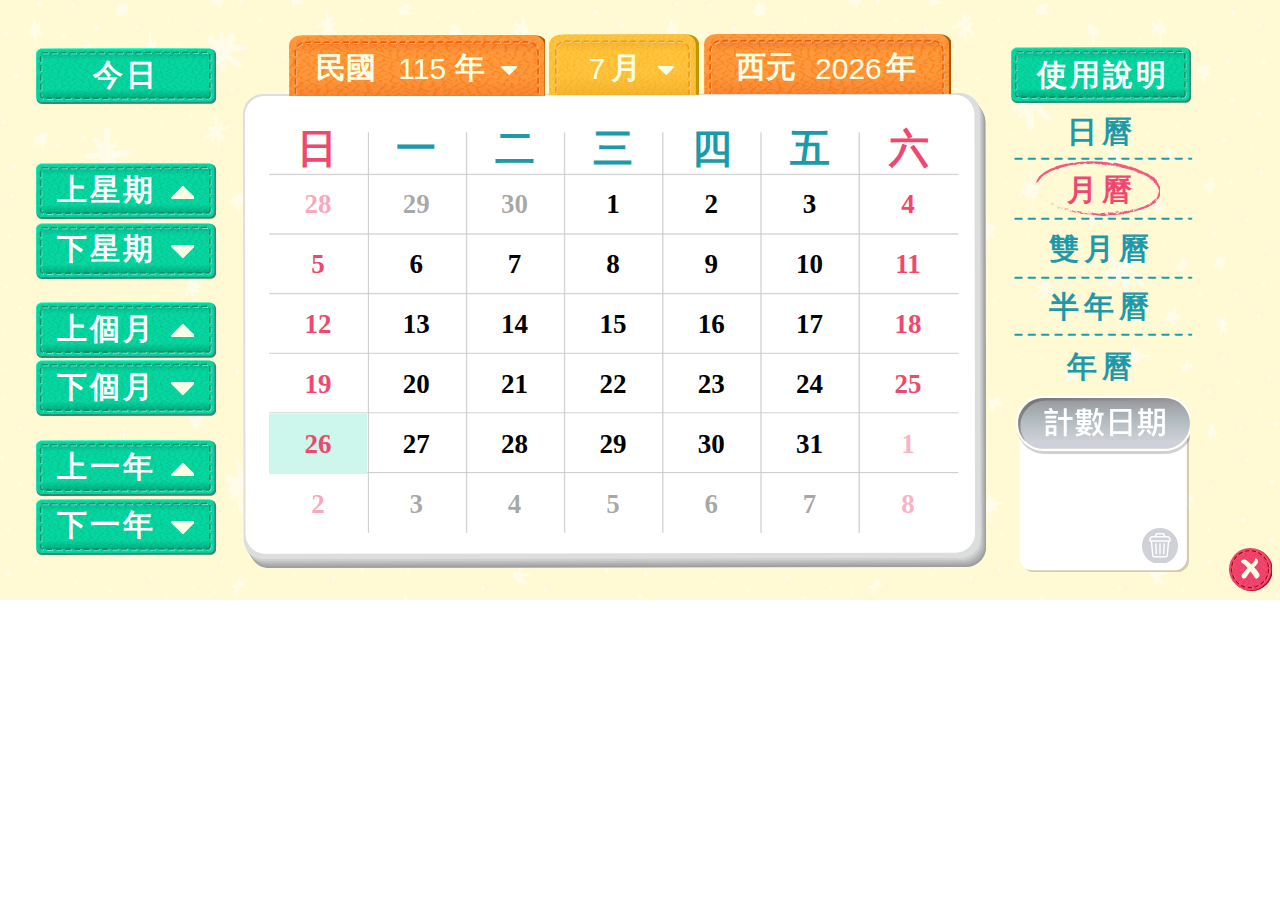
==== commit ef2ca551: "ew" ====
--- a/index.html
+++ b/index.html
@@ -101,8 +101,6 @@
             <div class="countday_btn"></div>
 
 
-            <!-- 關閉按鈕 -->
-            <div class="close_btn"></div>
 
             <!-- 中間區域 -->
             <div class="main"></div>
@@ -183,8 +181,6 @@
 
 
 
-
-
         <div class="background-doublemonth ooo display_none">
             <div class="D2_today_btn D2_leftbtn">
                 <p>本月</p>
@@ -220,11 +216,14 @@
             <!-- insidemonth -->
             <div class="D2_monthbox D2_monthbox1">
                 <div class="D2_month_display">1</div>
+                <div class="D2_text">月</div>
                 <div class="D2_weekday"></div>
                 <div class="D2_daybox"></div>
             </div>
             <div class="D2_monthbox D2_monthbox2">
                 <div class="D2_month_display">2</div>
+                <div class="D2_text">月</div>
+
                 <div class="D2_weekday"></div>
                 <div class="D2_daybox"></div>
 
@@ -275,28 +274,6 @@
 
 
         </div>
-
-
-
-
-
-
-
-
-
-
-
-
-
-
-
-
-
-
-
-
-
-
 
 
         <div class="background-halfyear ooo display_none">
@@ -327,35 +304,47 @@
                 <div class="D3_insideframe">
                     <div class="D3_month_box D3_month_box1">
                         <div class="D3_displaymonth">1</div>
+                        <div class="D3_text">月</div>
+
                         <div class="D3_weekend"></div>
                         <div class="D3_month_day_display"></div>
                     </div>
                     <div class="D3_month_box D3_month_box2">
                         <div class="D3_displaymonth">2</div>
+                        <div class="D3_text">月</div>
+
                         <div class="D3_weekend"></div>
                         <div class="D3_month_day_display"></div>
 
                     </div>
                     <div class="D3_month_box D3_month_box3">
                         <div class="D3_displaymonth">3</div>
+                        <div class="D3_text">月</div>
+
                         <div class="D3_weekend"></div>
                         <div class="D3_month_day_display"></div>
 
                     </div>
                     <div class="D3_month_box D3_month_box4">
                         <div class="D3_displaymonth">4</div>
+                        <div class="D3_text">月</div>
+
                         <div class="D3_weekend"></div>
                         <div class="D3_month_day_display"></div>
 
                     </div>
                     <div class="D3_month_box D3_month_box5">
                         <div class="D3_displaymonth">5</div>
+                        <div class="D3_text">月</div>
+
                         <div class="D3_weekend"></div>
                         <div class="D3_month_day_display"></div>
 
                     </div>
                     <div class="D3_month_box D3_month_box6">
                         <div class="D3_displaymonth">6</div>
+                        <div class="D3_text">月</div>
+
                         <div class="D3_weekend"></div>
                         <div class="D3_month_day_display"></div>
 
@@ -415,12 +404,7 @@
         </div>
 
 
-
-
-
-
-
-        <div class="background-year ooo ">
+        <div class="background-year ooo display_none">
 
             <div class="D4_today_btn D4_leftbtn">
                 <p>本月</p>
@@ -447,63 +431,87 @@
             <!-- 中間框框 -->
             <div class="D4_insideframe_hidden">
                 <div class="D4_insideframe">
-                    <div class="D4_box D4_box1">
+                    <div class="D4_box D4_box1" data-monthclick="0">
                         <div class="D4_displaymonth">1</div>
-                        <div class="D4_weekend"></div>
-                        <div class="D4_month_day_display"></div>
-                    </div>
-                    <div class="D4_box D4_box2">
+                        <div class="D4_text">月</div>
+
+                        <div class="D4_weekend"></div>
+                        <div class="D4_month_day_display"></div>
+                    </div>
+                    <div class="D4_box D4_box2" data-monthclick="1">
                         <div class="D4_displaymonth">2</div>
-                        <div class="D4_weekend"></div>
-                        <div class="D4_month_day_display"></div>
-                    </div>
-                    <div class="D4_box D4_box3">
+                        <div class="D4_text">月</div>
+
+                        <div class="D4_weekend"></div>
+                        <div class="D4_month_day_display"></div>
+                    </div>
+                    <div class="D4_box D4_box3" data-monthclick="2">
                         <div class="D4_displaymonth">3</div>
-                        <div class="D4_weekend"></div>
-                        <div class="D4_month_day_display"></div>
-                    </div>
-                    <div class="D4_box D4_box4">
+                        <div class="D4_text">月</div>
+
+                        <div class="D4_weekend"></div>
+                        <div class="D4_month_day_display"></div>
+                    </div>
+                    <div class="D4_box D4_box4" data-monthclick="3">
                         <div class="D4_displaymonth">4</div>
-                        <div class="D4_weekend"></div>
-                        <div class="D4_month_day_display"></div>
-                    </div>
-                    <div class="D4_box D4_box5">
+                        <div class="D4_text">月</div>
+
+                        <div class="D4_weekend"></div>
+                        <div class="D4_month_day_display"></div>
+                    </div>
+                    <div class="D4_box D4_box5" data-monthclick="4">
                         <div class="D4_displaymonth">5</div>
-                        <div class="D4_weekend"></div>
-                        <div class="D4_month_day_display"></div>
-                    </div>
-                    <div class="D4_box D4_box6">
+                        <div class="D4_text">月</div>
+
+                        <div class="D4_weekend"></div>
+                        <div class="D4_month_day_display"></div>
+                    </div>
+                    <div class="D4_box D4_box6" data-monthclick="5">
                         <div class="D4_displaymonth">6</div>
-                        <div class="D4_weekend"></div>
-                        <div class="D4_month_day_display"></div>
-                    </div>
-                    <div class="D4_box D4_box7">
+                        <div class="D4_text">月</div>
+
+                        <div class="D4_weekend"></div>
+                        <div class="D4_month_day_display"></div>
+                    </div>
+                    <div class="D4_box D4_box7" data-monthclick="6">
                         <div class="D4_displaymonth">7</div>
-                        <div class="D4_weekend"></div>
-                        <div class="D4_month_day_display"></div>
-                    </div>
-                    <div class="D4_box D4_box8">
+                        <div class="D4_text">月</div>
+
+                        <div class="D4_weekend"></div>
+                        <div class="D4_month_day_display"></div>
+                    </div>
+                    <div class="D4_box D4_box8" data-monthclick="7">
                         <div class="D4_displaymonth">8</div>
-                        <div class="D4_weekend"></div>
-                        <div class="D4_month_day_display"></div>
-                    </div>
-                    <div class="D4_box D4_box9">
+                        <div class="D4_text">月</div>
+
+                        <div class="D4_weekend"></div>
+                        <div class="D4_month_day_display"></div>
+                    </div>
+                    <div class="D4_box D4_box9" data-monthclick="8">
                         <div class="D4_displaymonth">9</div>
-                        <div class="D4_weekend"></div>
-                        <div class="D4_month_day_display"></div>
-                    </div>
-                    <div class="D4_box D4_box10">
+                        <div class="D4_text">月</div>
+
+                        <div class="D4_weekend"></div>
+                        <div class="D4_month_day_display"></div>
+                    </div>
+                    <div class="D4_box D4_box10" data-monthclick="9">
                         <div class="D4_displaymonth">10</div>
-                        <div class="D4_weekend"></div>
-                        <div class="D4_month_day_display"></div>
-                    </div>
-                    <div class="D4_box D4_box11">
+                        <div class="D4_text">月</div>
+
+                        <div class="D4_weekend"></div>
+                        <div class="D4_month_day_display"></div>
+                    </div>
+                    <div class="D4_box D4_box11" data-monthclick="10">
                         <div class="D4_displaymonth">11</div>
-                        <div class="D4_weekend"></div>
-                        <div class="D4_month_day_display"></div>
-                    </div>
-                    <div class="D4_box D4_box12">
+                        <div class="D4_text">月</div>
+
+                        <div class="D4_weekend"></div>
+                        <div class="D4_month_day_display"></div>
+                    </div>
+                    <div class="D4_box D4_box12" data-monthclick="11">
                         <div class="D4_displaymonth">12</div>
+                        <div class="D4_text">月</div>
+
                         <div class="D4_weekend"></div>
                         <div class="D4_month_day_display"></div>
                     </div>
@@ -591,11 +599,28 @@
         <div class="rightline line3"></div>
         <div class="rightline line4"></div>
 
-
+        <!-- 關閉按鈕 -->
+        <div class="close_btn"></div>
+
+    </div>
+    <div class="mask-info">
+        <div class="infoframe">
+            <div class="info-close-btn"></div>
+        </div>
     </div>
     <!-- <div class="background1"> </div> -->
     <script type="text/javascript" src="js/jquery-3.3.1.min.js"></script>
     <script src="js/resize.js"></script>
+    <script type="text/javascript" src="js/lunar.js"></script>
+    <script>
+        // 設定起始網頁
+
+        var features = ['day', 'month', 'doublemonth', 'halfyear', 'year']
+        var choose = 1
+        $(`.${features[choose]}_btn p`).css({ color: "#f04770" })
+        $(`.${features[choose]}_btn .circle`).removeClass('display_none')
+        $(`.background-${features[choose]}`).removeClass('display_none')
+    </script>
     <script src="js/appenddatefunction.js"></script>
     <script src="js/view.js"></script>
     <script src="js/clickfunction.js"></script>
--- a/css/date.css
+++ b/css/date.css
@@ -31,7 +31,31 @@
 }
 
 /* 434A54 67FE73 */
-
+.mask-info{
+    background: rgba(0, 0, 0, 0.479);
+    position: absolute;
+    transform: translateY(-1000px);
+    opacity: 0;
+    transition: 0.7s cubic-bezier(0.215, 0.610, 0.355, 1);
+
+}
+.infoframe{
+    background: url(../img/window2.png);
+    background-size: cover;
+    position: absolute;
+    top: 20%;
+    left: 30%;
+
+}
+.info-close-btn{
+    background: url(../img/wX.png);
+    background-size: cover;
+    position: absolute;
+    left: 89%;
+    top: 5%;
+    cursor: pointer;
+}
+/* masl\k */
 
 .bigwrapper{
     position: absolute;
@@ -68,6 +92,7 @@
     background: url(../img/bt1.svg);
     background-size: cover;
     position: absolute;
+    cursor: pointer;
 }
 
 .leftbtn p {
@@ -169,6 +194,8 @@
     left: 79%;
     color: #1E99A9;
     font-weight: 600;
+    cursor: pointer;
+
 }
 
 .rightbtn p {
@@ -211,6 +238,7 @@
     background-size: cover;
     position: absolute;
     top: 7.9%;
+    cursor: pointer;
     left: 79%;
 }
 
@@ -246,6 +274,7 @@
     position: absolute;
     top: 66%;
     left: 79.4%;
+    cursor: pointer;
 }
 
 .return_btn {
@@ -254,6 +283,7 @@
     position: absolute;
     top: 88%;
     left: 89.2%;
+    cursor: pointer;
 }
 
 .countnum {
@@ -269,6 +299,7 @@
     position: absolute;
     top: 91.3%;
     left: 96%;
+    cursor: pointer;
 }
 
 /* 中央部分 */
@@ -297,6 +328,7 @@
     position: absolute;
     top: 5.75%;
     left: 22.6%;
+    cursor: pointer;
 }
 
 .morerocyear {
@@ -308,6 +340,7 @@
     transform: scaleY(0);
     transition: 0.2s;
     transform-origin: 50% 0;
+
 }
 
 .rocyear p {
@@ -347,6 +380,8 @@
     position: absolute;
     top: 5.7%;
     left: 42.9%;
+    cursor: pointer;
+
 }
 
 .moremonth {
@@ -358,6 +393,7 @@
     transform: scaleY(0);
     transition: 0.2s;
     transform-origin: 50% 0;
+
 }
 .month p {
     font-weight: 600;
@@ -441,6 +477,8 @@
 
 .insidebox {
     position: relative;
+    cursor: pointer;
+
 }
 
 .insidebox p {
@@ -506,6 +544,8 @@
 
 .monthinsidebox {
     position: relative;
+    cursor: pointer;
+
 }
 
 .monthinsidebox p {
@@ -626,6 +666,7 @@
     width: 147.58px;
     height: 89.5px;
     position: relative;
+    cursor: pointer;
 }
 
 .box1 p {
--- a/css/day.css
+++ b/css/day.css
@@ -20,6 +20,7 @@
     position: absolute;
     top: 15%;
     left: 31.8%;
+    cursor: pointer;
 }
 
 .D1_week {
@@ -71,7 +72,7 @@
     left: 62.2%;
     color: #1B9AA9;
     font-weight: 400;
-
+  
 
 }
 .D1_month{
@@ -80,9 +81,10 @@
     position: absolute;
     top: 41.3%;
     color: #1B9AA9;
-    left: 62%;
+    left: 60.9%;
     font-weight: 900;
     text-align: center;
+    pointer-events: none;
 
 }
 .D1_mobth_word{
@@ -103,36 +105,43 @@
     position: absolute;
     top: 39%;
     left: 19.3%;
+    display: none;
 }
 
 .D1_lunar_month{
     -webkit-writing-mode: vertical-rl;
     writing-mode: vertical-rl;
     font-weight: 700;
-    font-size:45px;
     position: absolute;
     top: 49.5%;
     left: 19.8%;
+    display: none;
+
 }
 .D1_lunar_day{
     -webkit-writing-mode: vertical-rl;
     writing-mode: vertical-rl;
     font-weight: 700;
-    font-size:45px;
     position: absolute;
     top: 60.1%;
     left: 19.8%;
+    display: none;
+
 }
 .D1_pre{
     background: url(../img/btL.svg);
     background-size: cover;
     position: absolute;
+    cursor: pointer;
+
 
 }
 .D1_next{
     background: url(../img/btR.svg);
     background-size: cover;
     position: absolute;
+    cursor: pointer;
+
 }
 .D1_year_pre{
     top: 26.2%;
--- a/css/month.css
+++ b/css/month.css
@@ -2,12 +2,15 @@
     background: url(../img/bt1.svg);
     background-size: cover;
     position: absolute;
+    cursor: pointer;
 }
 
 .D2_nextweek_btn, .D2_preweek_btn {
     background: url(../img/bt1-1.svg);
     background-size: cover;
     position: absolute;
+    cursor: not-allowed
+    
 }
 
 .D2_leftbtn p {
@@ -17,7 +20,10 @@
     left: 12%;
     top: 12%;
 }
-
+.D2_monthbox {
+    cursor: pointer;
+
+}
 .D2_nextweek_btn p, .D2_preweek_btn p {
     color: #999;
 }
@@ -99,6 +105,8 @@
     position: absolute;
     top: 5.7%;
     left: 42.9%;
+    cursor: pointer;
+
 }
 
 .D2_moremonth {
@@ -161,6 +169,8 @@
 
 .D2_monthinsidebox {
     position: relative;
+    cursor: pointer;
+
 }
 
 .D2_monthinsidebox p {
@@ -254,6 +264,8 @@
 
 .D2_insidebox {
     position: relative;
+    cursor: pointer;
+
 }
 
 .D2_insidebox p {
@@ -272,6 +284,7 @@
     position: absolute;
     top: 5.75%;
     left: 22.6%;
+    cursor: pointer;
 }
 
 .D2_morerocyear {
@@ -336,13 +349,20 @@
 .D2_month_display {
     position: absolute;
     color: #1B9AA9;
-    text-align: center;
-    left: 29.5%;
+    text-align: right;
+    left: 20%;
     top: 1%;
     font-weight: 900;
     font-family: Arial, Helvetica, sans-serif;
 }
-
+.D2_text{
+    font-weight: 900;
+    color: #1B9AA9;
+    position: absolute;
+    left: 60%;
+    top: 21%;
+
+}
 .D2_weekday {
     width: 100%;
     display: flex;
--- a/css/double.css
+++ b/css/double.css
@@ -2,6 +2,7 @@
     background: url(../img/bt1.svg);
     background-size: cover;
     position: absolute;
+    cursor: pointer;
 }
 
 .D3_nextweek_btn, .D3_preweek_btn {
@@ -97,6 +98,7 @@
     position: absolute;
     top: 35%;
     left: 7.4%;
+    cursor: pointer;
 }
 
 .D3_month {
@@ -105,6 +107,8 @@
     position: absolute;
     top: 5.7%;
     left: 42.9%;
+    cursor: pointer;
+
 }
 
 .D3_moremonth {
@@ -167,6 +171,8 @@
 
 .D3_monthinsidebox {
     position: relative;
+    cursor: pointer;
+
 }
 
 .D3_monthinsidebox p {
@@ -260,6 +266,8 @@
 
 .D3_insidebox {
     position: relative;
+    cursor: pointer;
+
 }
 
 .D3_insidebox p {
@@ -278,6 +286,7 @@
     position: absolute;
     top: 5.75%;
     left: 22.6%;
+    cursor: pointer;
 }
 
 .D3_morerocyear {
@@ -328,8 +337,11 @@
     top: 0%;
     overflow: hidden;
     left: 0%;
-    transform:scale(1)
-}
+    transform:scale(1) ; 
+
+}
+
+
 .D3_hidden_insideframe{
     position: absolute;
     top: 15.8%;
@@ -341,6 +353,7 @@
     background: "none";
     background-size: cover;
     position: absolute;
+    cursor: pointer;
 }
 
 .D3_month_box1 {
@@ -376,13 +389,20 @@
 .D3_displaymonth {
     position: absolute;
     color: #1B9AA9;
-    text-align: center;
-    left: 34.8%;
+    text-align: right;
+    left: 14%;
     top: 0.7%;
     font-weight: 900;
     font-family: Arial, Helvetica, sans-serif;
 }
-
+.D3_text{
+    position: absolute;
+    color: #1B9AA9;
+    font-weight: 900;
+    position: absolute;
+    top: 20%;
+    left: 60%;
+}
 .D3_weekend {
     display: flex;
     position: absolute;
--- a/css/years.css
+++ b/css/years.css
@@ -2,12 +2,14 @@
     background: url(../img/bt1.svg);
     background-size: cover;
     position: absolute;
+    cursor: pointer;
 }
 
 .D4_premonth_btn, .D4_nextmonth_btn {
     background: url(../img/bt1-1.svg);
     background-size: cover;
     position: absolute;
+    cursor: not-allowed
 }
 
 .D4_leftbtn p {
@@ -104,6 +106,7 @@
     position: absolute;
     top: 35%;
     left: 7.4%;
+    cursor: pointer;
 }
 
 .D4_month {
@@ -112,6 +115,8 @@
     position: absolute;
     top: 5.7%;
     left: 42.9%;
+    cursor: pointer;
+
 }
 
 .D4_moremonth {
@@ -174,6 +179,8 @@
 
 .D4_monthinsidebox {
     position: relative;
+    cursor: pointer;
+
 }
 
 .D4_monthinsidebox p {
@@ -267,6 +274,8 @@
 
 .D4_insidebox {
     position: relative;
+    cursor: pointer;
+
 }
 
 .D4_insidebox p {
@@ -285,6 +294,7 @@
     position: absolute;
     top: 5.75%;
     left: 22.6%;
+    cursor: pointer;
 }
 
 .D4_morerocyear {
@@ -334,6 +344,7 @@
     background: url(../img/o3.svg);
     background-size: cover;
     position: absolute;
+    cursor: pointer;
 
 }
 
@@ -410,21 +421,28 @@
 
 .D4_displaymonth{
    
-    text-align: center;
+    text-align: right;
     font-family: Arial, Helvetica, sans-serif;
     font-weight: 900;
     position: absolute;
-    left: 28%;
+    left: 20%;
     color: #1B9AA9;
     top: 2.5%;
 
+}
+.D4_text{
+    font-weight: 900;
+    position: absolute;
+    left: 63%;
+    color: #1B9AA9;
+    top: 20%;
 }
 .D4_weekend{
     display: flex;
     width: 100%;
     position: absolute;
     left: 3%;
-    top: 38.5%;
+    top: 34%;
     
 
 }
@@ -434,4 +452,23 @@
 }
 .D4_dayoftheweek1,.D4_dayoftheweek7{
     color: #ee486e;
+}
+
+.D4_month_day_display{
+    display: flex;
+    flex-wrap: wrap;
+    position: absolute;
+    top: 42%;
+    left: 3%;
+}
+.D4_inbox1{
+    width: 13.9%;
+    text-align: center;
+}
+.D4_inbox1:nth-child(7n) p {
+    color: #ee486e;
+}
+
+.D4_inbox1:nth-child(7n+1) p {
+    color: #ee486e;
 }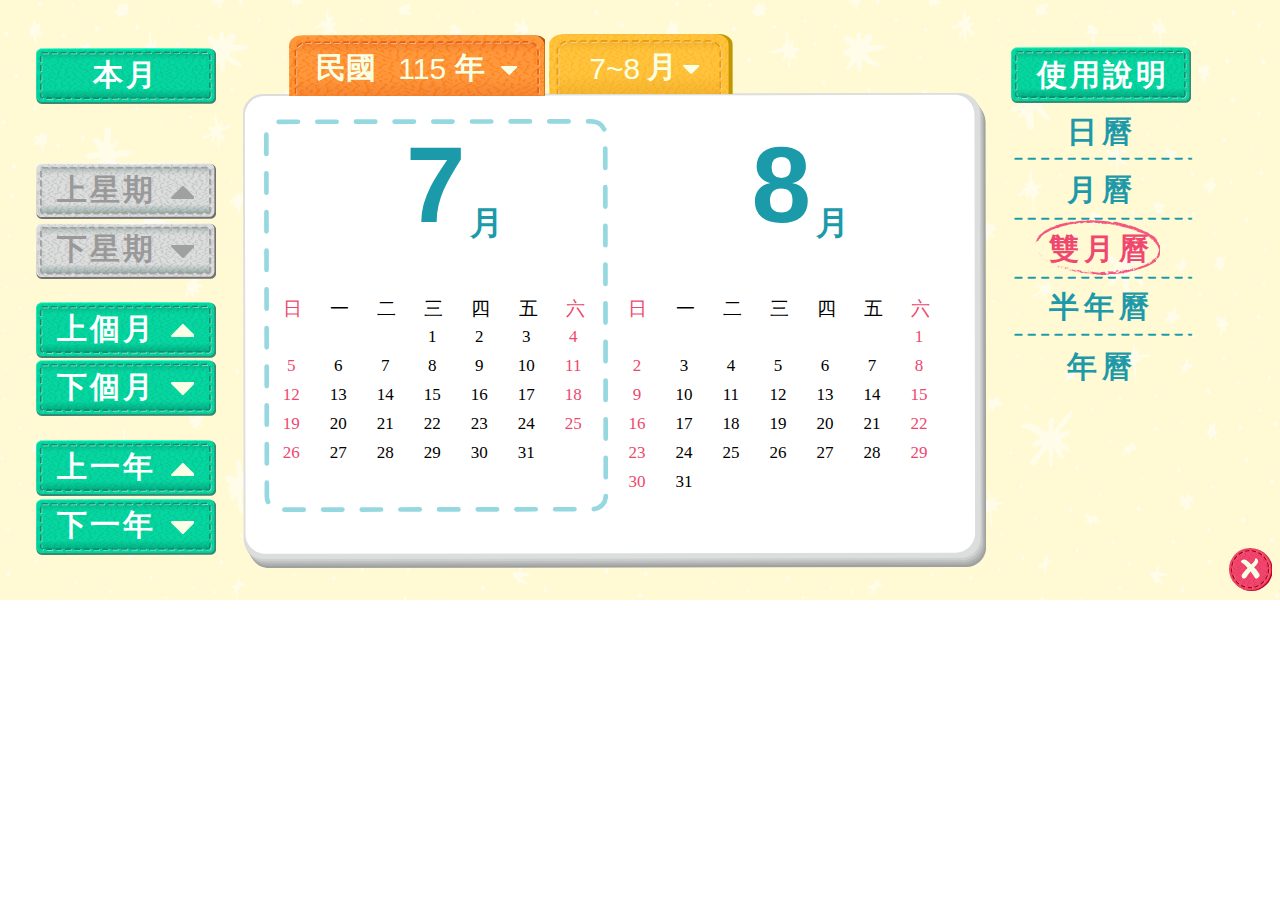
==== commit 6ec9a3ef: "new" ====
--- a/index.html
+++ b/index.html
@@ -281,6 +281,8 @@
                 <p>本月</p>
             </div>
             <div class="D3_bigger_watch"></div>
+            <div class="D3_bigger_watch_reback"></div>
+
             <div class="D3_premonth_btn D3_leftbtn D3_pre">
                 <p>上個月</p>
                 <div class="D3_arrow"></div>
@@ -301,7 +303,7 @@
             <div class="main"></div>
             <!-- 中間框框 -->
             <div class="D3_hidden_insideframe">
-                <div class="D3_insideframe">
+                <div class="D3_insideframe drag">
                     <div class="D3_month_box D3_month_box1">
                         <div class="D3_displaymonth">1</div>
                         <div class="D3_text">月</div>
@@ -410,6 +412,7 @@
                 <p>本月</p>
             </div>
             <div class="D4_bigger_watch"></div>
+            <div class="D4_bigger_watch_reback"></div>
             <div class="D4_premonth_btn D4_leftbtn D4_pre">
                 <p>上個月</p>
                 <div class="D4_arrow"></div>
@@ -430,7 +433,7 @@
             <div class="main"></div>
             <!-- 中間框框 -->
             <div class="D4_insideframe_hidden">
-                <div class="D4_insideframe">
+                <div class="D4_insideframe  drag">
                     <div class="D4_box D4_box1" data-monthclick="0">
                         <div class="D4_displaymonth">1</div>
                         <div class="D4_text">月</div>
@@ -603,20 +606,29 @@
         <div class="close_btn"></div>
 
     </div>
-    <div class="mask-info">
-        <div class="infoframe">
-            <div class="info-close-btn"></div>
+
+
+    <div class="mask display_none">
+        <div class="info">
+            <div class="info-page"></div>
+            <div class="info-btn-left display_none"></div>
+            <div class="info-btn-right display_none"></div>
+            <div class="btn_close_inset "></div>
         </div>
     </div>
+
+
     <!-- <div class="background1"> </div> -->
+    <script src="infoset.js"></script>
     <script type="text/javascript" src="js/jquery-3.3.1.min.js"></script>
+    <script src="js/dragscroll.js"></script>
     <script src="js/resize.js"></script>
     <script type="text/javascript" src="js/lunar.js"></script>
     <script>
         // 設定起始網頁
 
         var features = ['day', 'month', 'doublemonth', 'halfyear', 'year']
-        var choose = 1
+        var choose = 2
         $(`.${features[choose]}_btn p`).css({ color: "#f04770" })
         $(`.${features[choose]}_btn .circle`).removeClass('display_none')
         $(`.background-${features[choose]}`).removeClass('display_none')
--- a/css/date.css
+++ b/css/date.css
@@ -594,7 +594,9 @@
     background-size: cover;
     position: absolute;
     top: 22%;
-    left: 21%;
+    left: 20.9%;
+    pointer-events: none;
+    z-index: 999;
 }
 
 /* month */
@@ -828,3 +830,52 @@
     top: 0%;
     left: 13%;
 }
+
+
+
+
+.mask{
+    position: absolute;
+    top: 0%;
+    background: rgba(102, 102, 102, 0.541);
+    z-index: 99;
+    left: 0%;
+}
+
+.info{
+    background: url(../img/newwindow.svg);
+    background-size: cover;
+    position: absolute;
+    top: 10%;
+    left: 21%;
+}
+.btn_close_inset{
+    background: url(../img/wX.png);
+    background-size: cover;
+    position: absolute;
+    top: 6.5%;
+    left: 91%;
+    cursor: pointer;
+}
+.info-page{
+    background: url(../setpic/page1.svg);
+    background-size: cover;
+    position: absolute;
+    top:2.85%;
+    left: 1.79%;
+}
+.info-btn-left{
+    background: url(../img/wL.png);
+    background-size: cover;
+    position: absolute;
+    top:48%;
+    left: 3.5%;
+
+}
+.info-btn-right{
+    background: url(../img/wR.png);
+    background-size: cover;
+    position: absolute;
+    top:48%;
+    left: 93%;
+}--- a/css/double.css
+++ b/css/double.css
@@ -99,6 +99,7 @@
     top: 35%;
     left: 7.4%;
     cursor: pointer;
+    transition: 0.7s;
 }
 
 .D3_month {
@@ -350,7 +351,7 @@
 
 }
 .D3_month_box {
-    background: "none";
+    background: #fff;
     background-size: cover;
     position: absolute;
     cursor: pointer;
@@ -359,31 +360,37 @@
 .D3_month_box1 {
     top: 4.5%;
     left: 2.7%;
+    transform-origin: 0 0;
 }
 
 .D3_month_box2 {
     top: 4.5%;
     left: 35.2%;
+    transform-origin: 50% 0%;
 }
 
 .D3_month_box3 {
     top: 4.5%;
     left: 67.6%;
+    transform-origin: 100% 0%;
 }
 
 .D3_month_box4 {
     top: 51.5%;
     left: 2.7%;
+    transform-origin: 0% 100%;
 }
 
 .D3_month_box5 {
     top: 51.5%;
     left: 35.2%;
+    transform-origin: 50% 100%;
 }
 
 .D3_month_box6 {
     top: 51.5%;
     left: 67.6%;
+    transform-origin: 100% 100%;
 }
 
 .D3_displaymonth {
@@ -439,4 +446,16 @@
 .D3_dayoftheweek1,.D3_dayoftheweek7{
     color: #ee486e;
 
+}
+.D3_bigger_watch_reback{
+    background: url(../img/btB.svg);
+    background-size: cover;
+    position: absolute;
+    top: 35%;
+    left: 10.5%;
+    cursor: pointer;
+    opacity: 0;
+    pointer-events: none;
+    transition: 0.7s;
+
 }--- a/css/years.css
+++ b/css/years.css
@@ -107,8 +107,20 @@
     top: 35%;
     left: 7.4%;
     cursor: pointer;
-}
-
+    transition: 0.7s;
+}
+.D4_bigger_watch_reback{
+    background: url(../img/btB.svg);
+    background-size: cover;
+    position: absolute;
+    top: 35%;
+    left: 10.5%;
+    cursor: pointer;
+    opacity: 0;
+    pointer-events: none;
+    transition: 0.7s;
+
+}
 .D4_month {
     background: url(../img/bn2.svg);
     background-size: cover;
@@ -357,29 +369,42 @@
 .D4_insideframe_hidden{
     position: absolute;
     top: 15.8%;
-    overflow: hidden;
+    overflow: auto;
     left: 19%;
 
 }
+.D4_insideframe_hidden::-webkit-scrollbar {
+    display: none;
+}
+
 .D4_box1 {
     top: 2.8%;
     left: 3.9%;
+    transform-origin: 0 0;
 }
 .D4_box2 {
     top: 2.8%;
     left: 27.7%;
+    transform-origin: 33% 0 ;
+
 }
 .D4_box3 {
     top: 2.8%;
     left: 51.6%;
+    transform-origin: 66% 0 ;
+
 }
 .D4_box4 {
     top: 2.8%;
     left: 75.4%;
+    transform-origin: 100% 0 ;
+
 }
 .D4_box5 {
     top: 34.8%;
     left: 3.9%;
+    transform-origin: 0% 50% ;
+
 }
 .D4_box6 {
     top: 34.8%;
@@ -393,30 +418,36 @@
 }
 .D4_box8 {
     top: 34.8%;
-
     left: 75.4%;
+    transform-origin: 100% 50% ;
 }
 .D4_box9 {
     top: 67%;
     left: 3.9%;
+    transform-origin: 0% 100% ;
+
 }
 .D4_box10 {
     top: 67%;
 
 
     left: 27.7%;
+    transform-origin: 33% 100% ;
+
 }
 .D4_box11 {
     top: 67%;
-
-
     left: 51.6%;
+    transform-origin: 66% 100% ;
+
 }
 .D4_box12 {
     top: 67%;
 
 
     left: 75.4%;
+    transform-origin: 100% 100% ;
+
 }
 
 .D4_displaymonth{
@@ -428,7 +459,7 @@
     left: 20%;
     color: #1B9AA9;
     top: 2.5%;
-
+    
 }
 .D4_text{
     font-weight: 900;
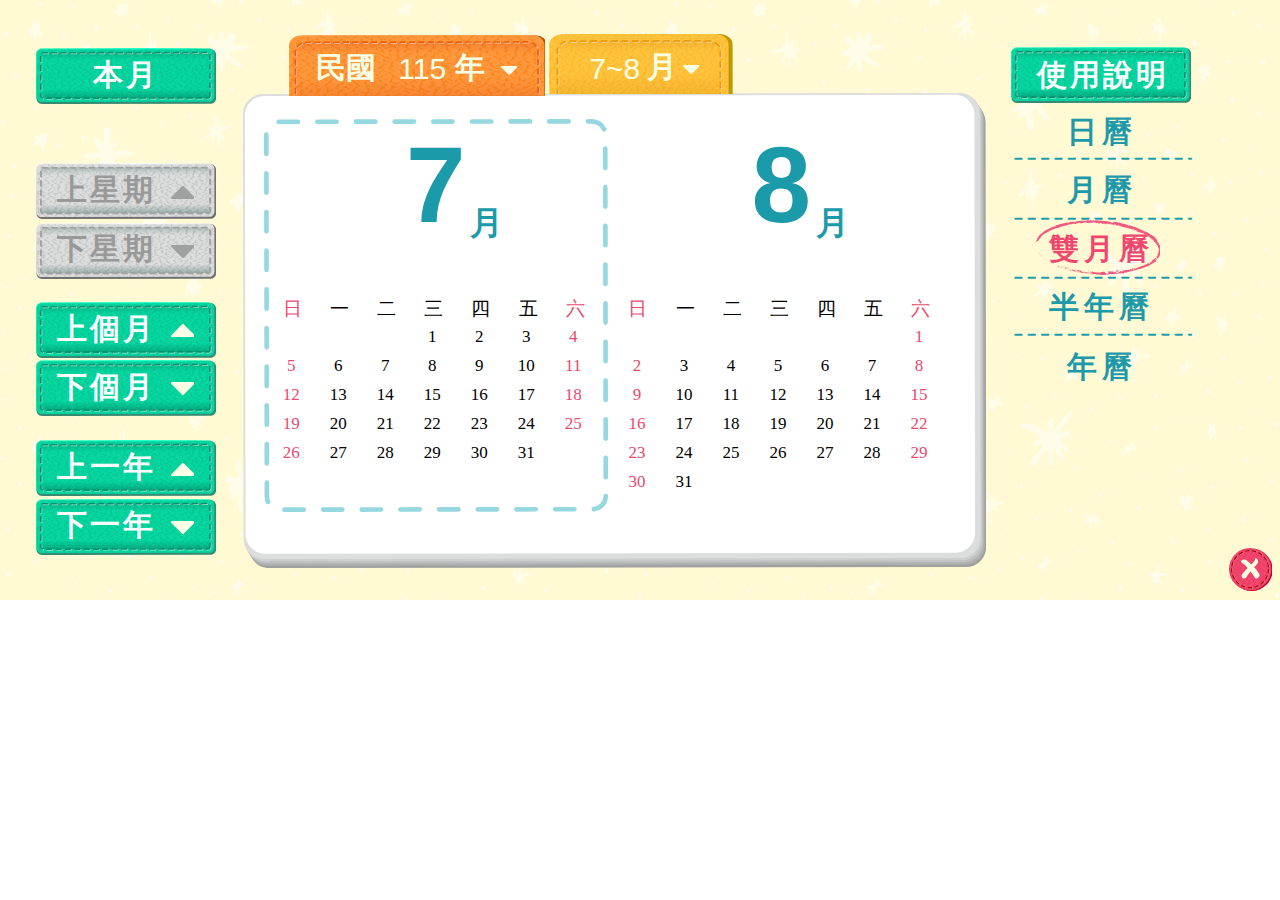
==== commit 27c7e860: "3" ====
--- a/index.html
+++ b/index.html
@@ -4,7 +4,7 @@
 <head>
     <meta charset="UTF-8">
     <meta name="viewport" content="width=device-width, initial-scale=1.0">
-    <title>數學小工具積木</title>
+    <title>數學小工具-萬年曆</title>
     <link rel="stylesheet" href="css/date.css">
     <link rel="stylesheet" href="css/day.css">
     <link rel="stylesheet" href="css/month.css">
--- a/css/date.css
+++ b/css/date.css
@@ -596,7 +596,7 @@
     top: 22%;
     left: 20.9%;
     pointer-events: none;
-    z-index: 999;
+    z-index:19;
 }
 
 /* month */
@@ -848,6 +848,7 @@
     position: absolute;
     top: 10%;
     left: 21%;
+    z-index: 9999;
 }
 .btn_close_inset{
     background: url(../img/wX.png);
